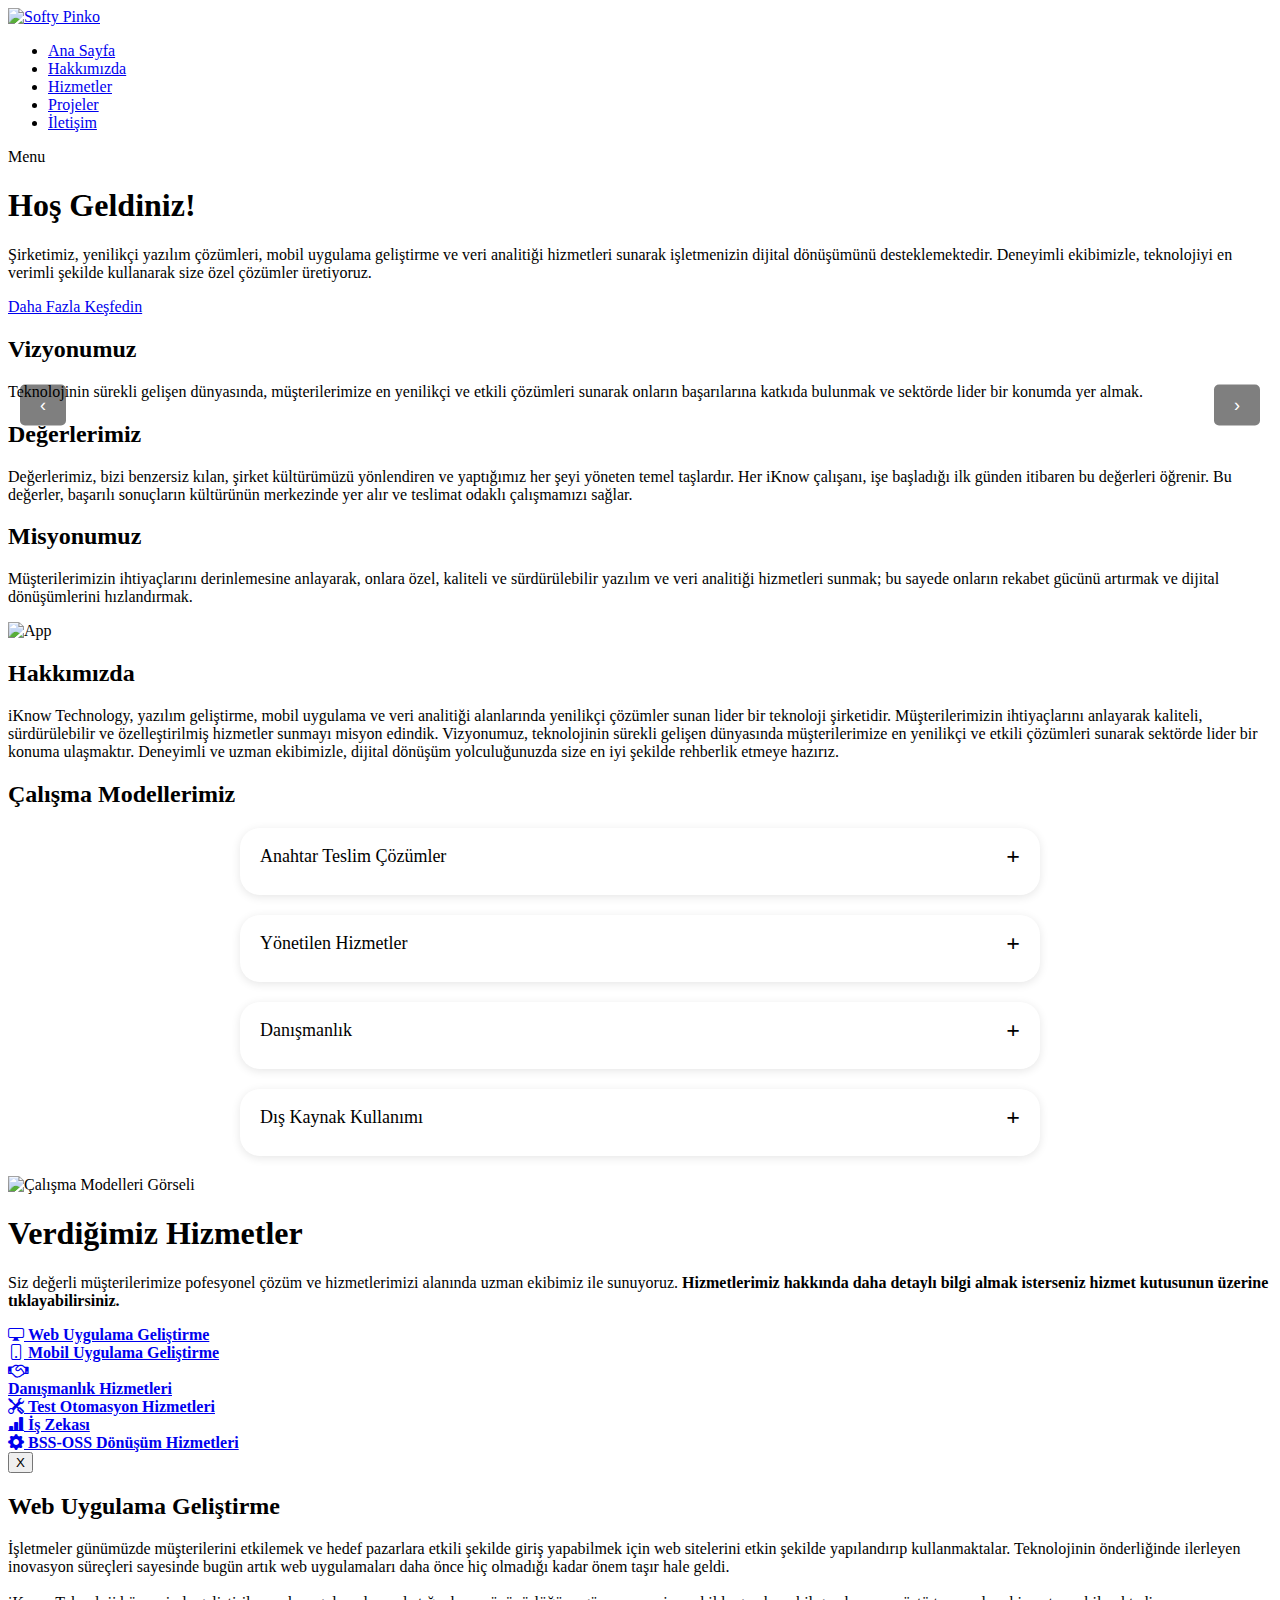
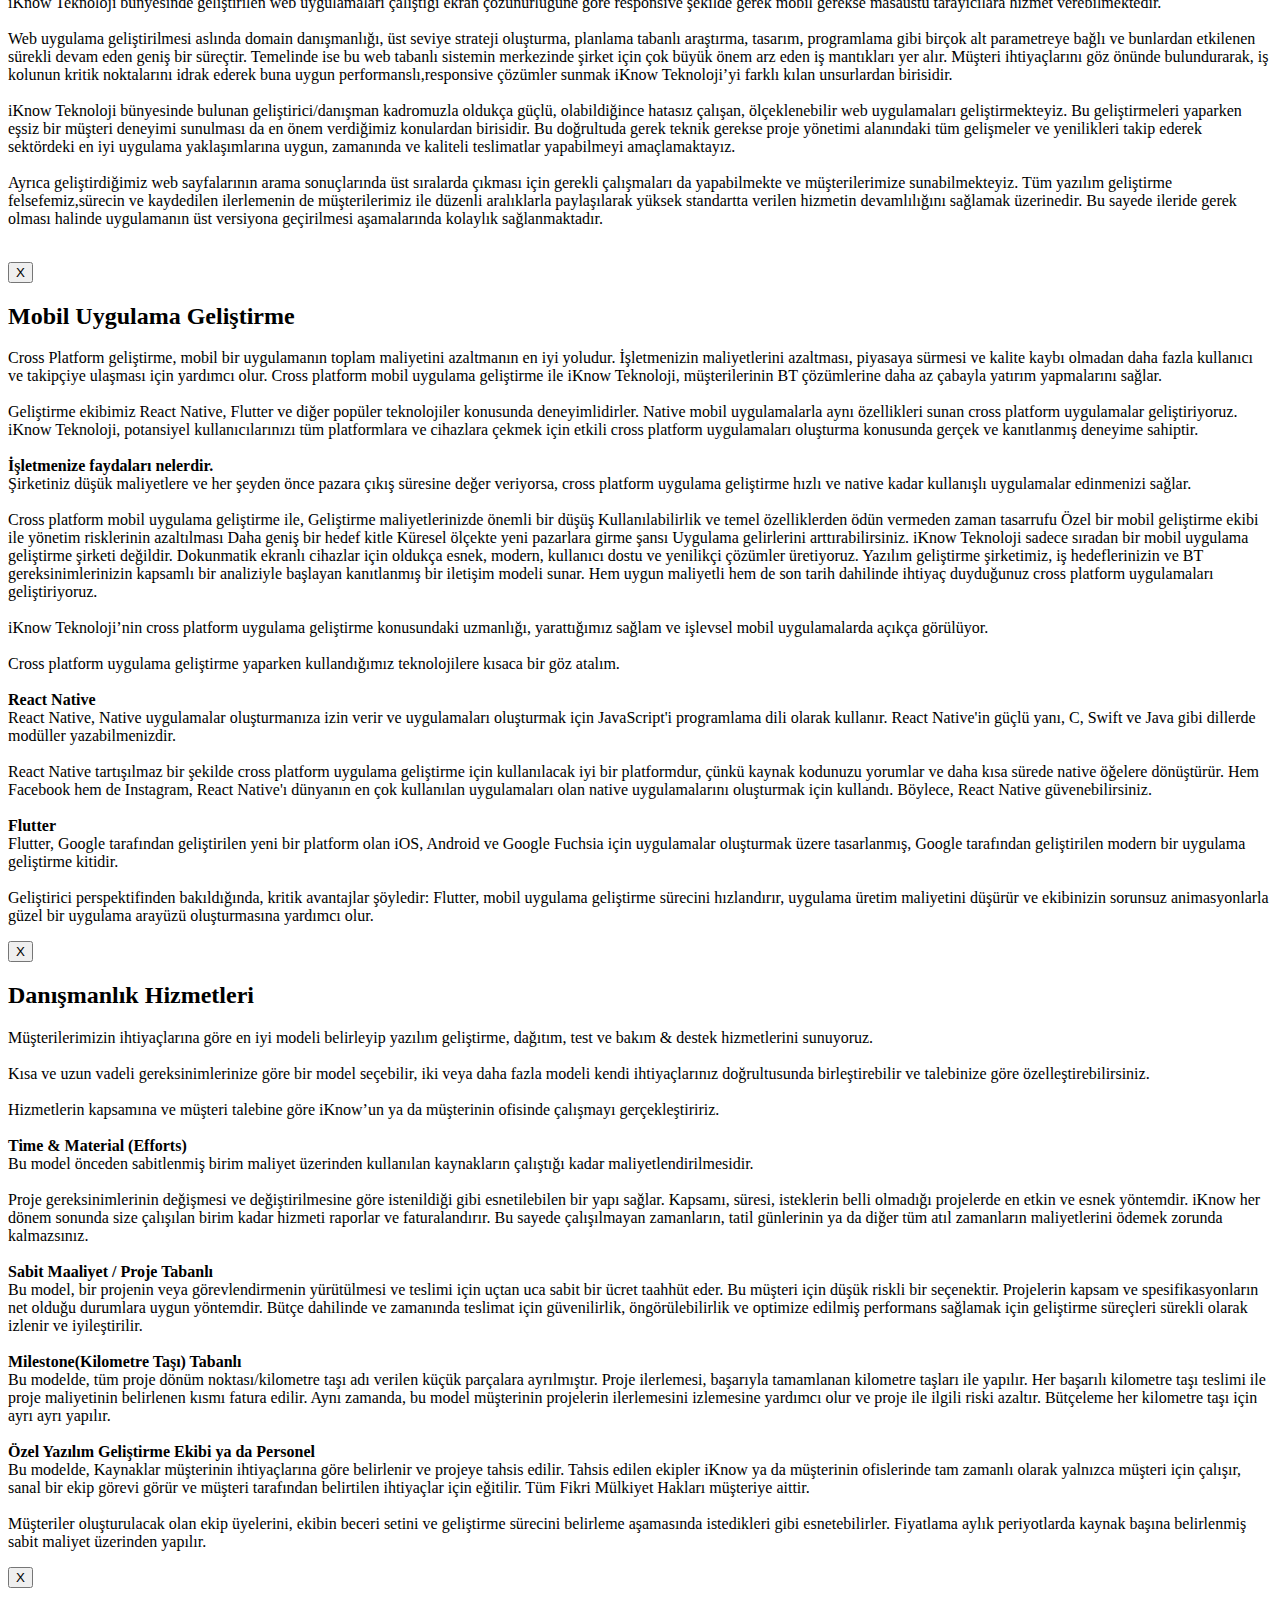
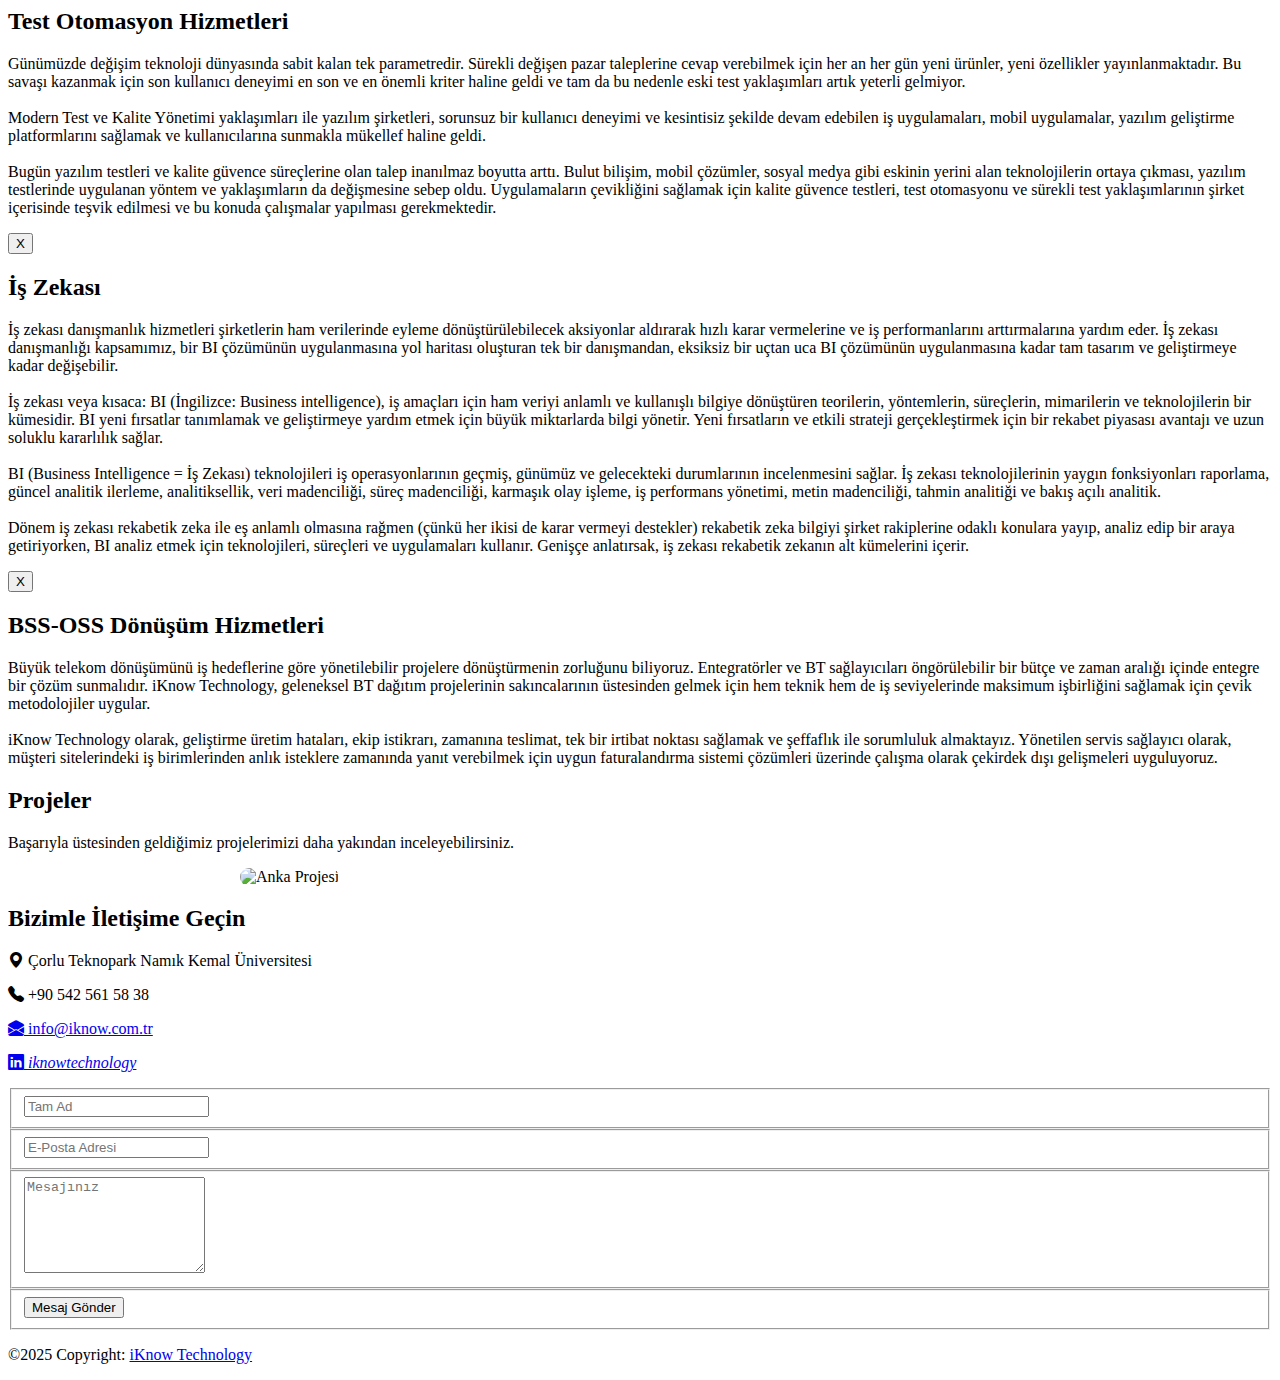
==== index.html @ 03de7b7b "Reapply "deneme1"" ====
<!DOCTYPE html>
<html lang="en">

  <head>

    <meta charset="utf-8">
    <meta name="viewport" content="width=device-width, initial-scale=1, shrink-to-fit=no">
    <meta name="description" content="">
    <meta name="author" content="">
    <link href="https://fonts.googleapis.com/css?family=Raleway:100,300,400,500,700,900" rel="stylesheet">
    <link rel="stylesheet" href="https://cdn.jsdelivr.net/npm/bootstrap-icons@1.11.3/font/bootstrap-icons.min.css">
    <link rel="shortcut icon" href="assets/images/favicon.webp" type="image/x-icon">
    <title>iKnow Technology</title>

    <!-- Additional CSS Files -->
    <link rel="stylesheet" type="text/css" href="assets/css/bootstrap.min.css">

    <link rel="stylesheet" type="text/css" href="assets/css/font-awesome.css">

    <link rel="stylesheet" href="assets/css/templatemo-softy-pinko.css">

    <link rel="stylesheet" href="https://cdnjs.cloudflare.com/ajax/libs/font-awesome/4.7.0/css/font-awesome.min.css">
    </head>
    
    <body>
    
    
    <!-- ***** Header Area Start ***** -->
    <header class="header-area header-sticky">
        <div class="container">
            <div class="row">
                <div class="col-12">
                    <nav class="main-nav">
                        <!-- ***** Logo Start ***** -->
                        <a href="#" class="logo">
                            <img src="assets/images/iKnowLogo.jpeg" alt="Softy Pinko"/>
                        </a>
                        <!-- ***** Logo End ***** -->
                        <!-- ***** Menu Start ***** -->
                        <ul class="nav">
                            <li><a href="#welcome" class="active">Ana Sayfa</a></li>
                            <li><a href="#features">Hakkımızda</a></li>
                            <li><a href="#work-process">Hizmetler</a></li>
                            <li><a href="#testimonials">Projeler</a></li>
                            <!-- <li><a href="#pricing-plans">Pricing Tables</a></li>
                            <li><a href="#blog">Blog Entries</a></li> -->
                            <li><a href="#contact-us">İletişim</a></li>
                        </ul>
                        <a class='menu-trigger'>
                            <span>Menu</span>
                        </a>
                        <!-- ***** Menu End ***** -->
                    </nav>
                </div>
            </div>
        </div>
    </header>
    <!-- ***** Header Area End ***** -->

    <!-- ***** Welcome Area Start ***** -->
    <div class="welcome-area" id="welcome">

        <!-- ***** Header Text Start ***** -->
        <div class="header-text">
            <div class="container">
                <div class="row">
                    <div class="offset-xl-3 col-xl-6 offset-lg-2 col-lg-8 col-md-12 col-sm-12">
                        <h1><strong>Hoş Geldiniz!</strong></h1>
                        <p>Şirketimiz, yenilikçi yazılım çözümleri, mobil uygulama geliştirme ve veri analitiği hizmetleri sunarak işletmenizin dijital dönüşümünü desteklemektedir. Deneyimli ekibimizle, teknolojiyi en verimli şekilde kullanarak size özel çözümler üretiyoruz.</p>
                        <a href="#features" class="main-button-slider">Daha Fazla Keşfedin</a>
                    </div>
                </div>
            </div>
        </div>
        <!-- ***** Header Text End ***** -->
    </div>
    <!-- ***** Welcome Area End ***** -->

    <!-- ***** Features Small Start ***** -->
    <section class="section home-feature">
        <div class="container">
            <div class="row">
                <div class="col-lg-12">
                    <div class="row">
                        <!-- ***** Features Small Item Start ***** -->
                        <div class="col-lg-4 col-md-6 col-sm-6 col-12" data-scroll-reveal="enter bottom move 50px over 0.6s after 0.2s">
                            <div class="features-small-item">
                                <h2>Vizyonumuz</h2>
                                <p>Teknolojinin sürekli gelişen dünyasında, müşterilerimize en yenilikçi ve etkili çözümleri sunarak onların başarılarına katkıda bulunmak ve sektörde lider bir konumda yer almak.</p>
                            </div>
                        </div>
                        <!-- ***** Features Small Item End ***** -->

                        <!-- ***** Features Small Item Start ***** -->
                        <div class="col-lg-4 col-md-6 col-sm-6 col-12" data-scroll-reveal="enter bottom move 50px over 0.6s after 0.4s">
                            <div class="features-small-item">
                                <h2>Değerlerimiz</h2>
                                <p>Değerlerimiz, bizi benzersiz kılan, şirket kültürümüzü yönlendiren ve yaptığımız her şeyi yöneten temel taşlardır. Her iKnow çalışanı, işe başladığı ilk günden itibaren bu değerleri öğrenir. Bu değerler, başarılı sonuçların kültürünün merkezinde yer alır ve teslimat odaklı çalışmamızı sağlar.</p>
                            </div>
                        </div>
                        <!-- ***** Features Small Item End ***** -->

                        <!-- ***** Features Small Item Start ***** -->
                        <div class="col-lg-4 col-md-6 col-sm-6 col-12" data-scroll-reveal="enter bottom move 50px over 0.6s after 0.6s">
                            <div class="features-small-item">
                                <h2>Misyonumuz</h2>
                                <p>Müşterilerimizin ihtiyaçlarını derinlemesine anlayarak, onlara özel, kaliteli ve sürdürülebilir yazılım ve veri analitiği hizmetleri sunmak; bu sayede onların rekabet gücünü artırmak ve dijital dönüşümlerini hızlandırmak.</p>
                            </div>
                        </div>
                        <!-- ***** Features Small Item End ***** -->
                    </div>
                </div>
            </div>
        </div>
    </section>
    <!-- ***** Features Small End ***** -->

    <!-- ***** Features Big Item Start ***** -->
    <section class="section padding-top-70 padding-bottom-0" id="features">
        <div class="container">
            <div class="row">
                <div class="col-lg-5 col-md-12 col-sm-12 align-self-center" data-scroll-reveal="enter left move 30px over 0.6s after 0.4s">
                    <img src="assets/images/left-image.png" class="rounded img-fluid d-block mx-auto" alt="App">
                </div>
                <div class="col-lg-1"></div>
                <div class="col-lg-6 col-md-12 col-sm-12 align-self-center mobile-top-fix">
                    <div class="left-heading">
                        <h2 class="section-title">Hakkımızda</h2>
                    </div>
                    <div class="left-text">
                        <p>iKnow Technology, yazılım geliştirme, mobil uygulama ve veri analitiği alanlarında yenilikçi çözümler sunan lider bir teknoloji şirketidir. Müşterilerimizin ihtiyaçlarını anlayarak kaliteli, sürdürülebilir ve özelleştirilmiş hizmetler sunmayı misyon edindik. Vizyonumuz, teknolojinin sürekli gelişen dünyasında müşterilerimize en yenilikçi ve etkili çözümleri sunarak sektörde lider bir konuma ulaşmaktır. Deneyimli ve uzman ekibimizle, dijital dönüşüm yolculuğunuzda size en iyi şekilde rehberlik etmeye hazırız.</p>
                    </div>
                </div>
            </div>
            <div class="row">
                <div class="col-lg-12">
                    <div class="hr"></div>
                </div>
            </div>
        </div>
    </section>
    <!-- ***** Features Big Item End ***** -->

    <!-- ***** Features Big Item Start ***** -->
    

    <section class="section padding-bottom-100" id="work-models">
        <div class="container">
          <div class="row">
            
            <div class="col-lg-6 col-md-12 col-sm-12 align-self-center mobile-bottom-fix">
              <div class="left-heading">
                <h2 class="section-title">Çalışma Modellerimiz</h2>
              </div>
              <div class="accordion-section">

                <div class="accordion-item" onclick="toggleWorkModel(this)">
                  <div class="accordion-header">
                    <div class="accordion-title">Anahtar Teslim Çözümler</div>
                    <div class="plus-icon">+</div>
                  </div>
                  <div class="accordion-content">
                    <p>
                      iKnow Technology, müşterinin tüm gereksinimlerini karşılayacak uçtan uca çözüm sunar. Proje planlama, analiz, tasarım, geliştirme, test ve operasyon aşamalarını kapsayan bu modelde, proje tamamen iKnow Technology tarafından yürütülür. Böylece müşteriler, proje yönetimi ve uygulama süreçlerinden endişe duymadan sonuç odaklı hizmet alır.
                    </p>
                  </div>
                </div>

                <div class="accordion-item" onclick="toggleWorkModel(this)">
                  <div class="accordion-header">
                    <div class="accordion-title">Yönetilen Hizmetler</div>
                    <div class="plus-icon">+</div>
                  </div>
                  <div class="accordion-content">
                    <p>
                      iKnow Technology, müşteriler adına BT fonksiyonlarını proaktif olarak yönetir. Bu modelde, gerekli IT hizmetleri, 7/24 destek ve maliyet avantajları ile müşterilerin operasyonlarının sürekliliği sağlanır.
                    </p>
                  </div>
                </div>

                <div class="accordion-item" onclick="toggleWorkModel(this)">
                  <div class="accordion-header">
                    <div class="accordion-title">Danışmanlık</div>
                    <div class="plus-icon">+</div>
                  </div>
                  <div class="accordion-content">
                    <p>
                      iKnow Technology, müşterilerinin ihtiyaçlarına uygun stratejiler ve teknolojik çözümler sunmak için kapsamlı danışmanlık hizmetleri sağlar. Bu model, proje yönetimi, yazılım mimarisi, test süreçleri ve operasyon desteğini içerir.
                    </p>
                  </div>
                </div>

                <div class="accordion-item" onclick="toggleWorkModel(this)">
                  <div class="accordion-header">
                    <div class="accordion-title">Dış Kaynak Kullanımı</div>
                    <div class="plus-icon">+</div>
                  </div>
                  <div class="accordion-content">
                    <p>
                      iKnow Technology, müşterilerin belirli BT süreçlerini dış kaynak kullanımı yoluyla optimize etmelerine yardımcı olur. Bu model, proje yönetimi, analiz, geliştirme ve destek hizmetlerini kapsar.
                    </p>
                  </div>
                </div>
              </div>
            </div>
      
            <div class="col-lg-6 col-md-12 col-sm-12 align-self-center mobile-bottom-fix-big">
              <img src="assets/images/right-image.png" class="rounded img-fluid d-block mx-auto" alt="Çalışma Modelleri Görseli">
            </div>
          </div>
        </div>
      </section>
      
      <style>
        .accordion-section {
          width: 100%;
          max-width: 800px;
          margin: 0 auto;
        }
      
        .accordion-item {
          background-color: #fff;
          margin-bottom: 20px;
          padding: 15px 20px;
          border-radius: 20px;
          box-shadow: 0 2px 10px rgba(0, 0, 0, 0.1);
          cursor: pointer;
          transition: background-color 0.3s ease;
          overflow: hidden;
        }
      
        .accordion-header {
          display: flex;
          justify-content: space-between;
          align-items: center;
        }
      
        .accordion-title {
          font-weight: 500;
          font-size: 18px;
        }
      
        .plus-icon {
          font-size: 24px;
          font-weight: bold;
          transition: transform 0.3s ease;
        }
      
        .accordion-content {
          max-height: 0;
          overflow: hidden;
          transition: max-height 0.3s ease;
          margin-top: 10px;
        }
      
        .accordion-item.active .accordion-content {
          max-height: 200px;
        }
      
        .accordion-item.active .plus-icon {
          transform: rotate(45deg);
        }
      
        .accordion-content p {
          text-align: justify;
          text-indent: 20px;
          margin: 0;
          padding: 0 10px;
        }
      
        /* Responsive Ayarlar */
        @media (max-width: 768px) {
          .accordion-section {
            max-width: 100%;
          }
        }
      </style>
      
      <script>
        function toggleWorkModel(el) {
          el.classList.toggle('active');
        }
      </script>
      
  

    <!-- ***** Home Parallax Start ***** -->
    <section class="mini" id="work-process">
        <div class="mini-content">
            <div class="container">
                <div class="row">
                    <div class="offset-lg-3 col-lg-6">
                        <div class="info">
                            <h1>Verdiğimiz Hizmetler</h1>
                            <p>Siz değerli müşterilerimize pofesyonel çözüm ve hizmetlerimizi alanında uzman ekibimiz ile sunuyoruz. <strong>Hizmetlerimiz hakkında daha detaylı bilgi almak isterseniz hizmet kutusunun üzerine tıklayabilirsiniz.</strong></p>
                        </div>
                    </div>
                </div>
    
                <!-- ***** Mini Box Start ***** -->
                <div class="mini-box-row" style="margin: 0;">
                    <div class="col-lg-2 col-md-3 col-sm-6 col-6">
                        <a href="#" class="mini-box" onclick="openModal('modal-web')">
                            <i class="bi bi-display"></i>
                            <strong>Web Uygulama Geliştirme</strong>
                        </a>
                    </div>
                    <div class="col-lg-2 col-md-3 col-sm-6 col-6">
                        <a href="#" class="mini-box" onclick="openModal('modal-mobile')">
                            <i class="bi bi-phone"></i>
                            <strong>Mobil Uygulama Geliştirme</strong>
                        </a>
                    </div>
                    <div class="col-lg-2 col-md-3 col-sm-6 col-6">
                        <a href="#" class="mini-box" onclick="openModal('modal-consulting')">
                            <i class="fa">&#xf2b5;</i>
                            <br><strong>Danışmanlık Hizmetleri</strong>
                        </a>
                    </div>
                    <div class="col-lg-2 col-md-3 col-sm-6 col-6">
                        <a href="#" class="mini-box" onclick="openModal('modal-test')">
                            <i class="bi bi-tools"></i>
                            <strong>Test Otomasyon Hizmetleri</strong>
                        </a>
                    </div>
                    <div class="col-lg-2 col-md-3 col-sm-6 col-6">
                        <a href="#" class="mini-box" onclick="openModal('modal-bi')">
                            <i class="bi bi-bar-chart-line-fill"></i>
                            <strong>İş Zekası</strong>
                        </a>
                    </div>
                    <div class="col-lg-2 col-md-3 col-sm-6 col-6">
                        <a href="#" class="mini-box" onclick="openModal('modal-bss')">
                            <i class="bi bi-gear-fill"></i>
                            <strong>BSS-OSS Dönüşüm Hizmetleri</strong>
                        </a>
                    </div>
                </div>
                <!-- ***** Mini Box End ***** -->
            </div>
        </div>
    </section>
    
    <!-- Modal Pencereler -->
    <div id="modal-web" class="modal">
        <div class="modal-content">
            <button class="modal-close" onclick="closeModal('modal-web')">X</button>
            <h2>Web Uygulama Geliştirme</h2>
            <p>İşletmeler günümüzde müşterilerini etkilemek ve hedef pazarlara etkili şekilde giriş yapabilmek için web sitelerini etkin şekilde yapılandırıp kullanmaktalar. Teknolojinin önderliğinde ilerleyen inovasyon süreçleri sayesinde bugün artık web uygulamaları daha önce hiç olmadığı kadar önem taşır hale geldi. <br><br>

                iKnow Teknoloji bünyesinde geliştirilen web uygulamaları çalıştığı ekran çözünürlüğüne göre responsive şekilde gerek mobil gerekse masaüstü tarayıcılara hizmet verebilmektedir.  <br><br>
                
                Web uygulama geliştirilmesi aslında domain danışmanlığı, üst seviye strateji oluşturma, planlama tabanlı araştırma, tasarım, programlama gibi birçok alt parametreye bağlı ve bunlardan etkilenen sürekli devam eden geniş bir süreçtir. Temelinde ise bu web tabanlı sistemin merkezinde şirket için çok büyük önem arz eden iş mantıkları yer alır. Müşteri ihtiyaçlarını göz önünde bulundurarak, iş kolunun kritik noktalarını idrak ederek buna uygun performanslı,responsive çözümler sunmak iKnow Teknoloji’yi farklı kılan unsurlardan birisidir. <br><br>
                
                iKnow Teknoloji bünyesinde bulunan geliştirici/danışman kadromuzla oldukça güçlü, olabildiğince hatasız çalışan, ölçeklenebilir web uygulamaları geliştirmekteyiz. Bu geliştirmeleri yaparken eşsiz bir müşteri deneyimi sunulması da en önem verdiğimiz konulardan birisidir. Bu doğrultuda gerek teknik gerekse proje yönetimi alanındaki tüm gelişmeler ve yenilikleri takip ederek sektördeki en iyi uygulama yaklaşımlarına uygun, zamanında ve kaliteli teslimatlar yapabilmeyi amaçlamaktayız. <br><br>
                
                Ayrıca geliştirdiğimiz web sayfalarının arama sonuçlarında üst sıralarda çıkması için gerekli çalışmaları da yapabilmekte ve müşterilerimize sunabilmekteyiz. Tüm yazılım geliştirme felsefemiz,sürecin ve kaydedilen ilerlemenin de müşterilerimiz ile düzenli aralıklarla paylaşılarak yüksek standartta verilen hizmetin devamlılığını sağlamak üzerinedir. Bu sayede ileride gerek olması halinde uygulamanın üst versiyona geçirilmesi aşamalarında kolaylık sağlanmaktadır. <br><br>

            </p>
            
        </div>
    </div>
    
    <div id="modal-mobile" class="modal">
        <div class="modal-content">
            <button class="modal-close" onclick="closeModal('modal-mobile')">X</button>
            <h2>Mobil Uygulama Geliştirme</h2>
            <p>Cross Platform geliştirme, mobil bir uygulamanın toplam maliyetini azaltmanın en iyi yoludur. İşletmenizin maliyetlerini azaltması, piyasaya sürmesi ve kalite kaybı olmadan daha fazla kullanıcı ve takipçiye ulaşması için yardımcı olur. Cross platform mobil uygulama geliştirme ile iKnow Teknoloji, müşterilerinin BT çözümlerine daha az çabayla yatırım yapmalarını sağlar. <br><br>

                Geliştirme ekibimiz React Native, Flutter ve diğer popüler teknolojiler konusunda deneyimlidirler. Native mobil uygulamalarla aynı özellikleri sunan cross platform uygulamalar geliştiriyoruz. iKnow Teknoloji, potansiyel kullanıcılarınızı tüm platformlara ve cihazlara çekmek için etkili cross platform uygulamaları oluşturma konusunda gerçek ve kanıtlanmış deneyime sahiptir. <br><br>
                
                <strong>İşletmenize faydaları nelerdir.</strong><br>
                Şirketiniz düşük maliyetlere ve her şeyden önce pazara çıkış süresine değer veriyorsa, cross platform uygulama geliştirme hızlı ve native kadar kullanışlı uygulamalar edinmenizi sağlar.  <br><br>
                
                Cross platform mobil uygulama geliştirme ile,
                Geliştirme maliyetlerinizde önemli bir düşüş
                Kullanılabilirlik ve temel özelliklerden ödün vermeden zaman tasarrufu
                Özel bir mobil geliştirme ekibi ile yönetim risklerinin azaltılması
                Daha geniş bir hedef kitle
                Küresel ölçekte yeni pazarlara girme şansı
                Uygulama gelirlerini arttırabilirsiniz.
                iKnow Teknoloji sadece sıradan bir mobil uygulama geliştirme şirketi değildir. Dokunmatik ekranlı cihazlar için oldukça esnek, modern, kullanıcı dostu ve yenilikçi çözümler üretiyoruz. Yazılım geliştirme şirketimiz, iş hedeflerinizin ve BT gereksinimlerinizin kapsamlı bir analiziyle başlayan kanıtlanmış bir iletişim modeli sunar. Hem uygun maliyetli hem de son tarih dahilinde ihtiyaç duyduğunuz cross platform uygulamaları geliştiriyoruz. <br><br>
                
                iKnow Teknoloji’nin cross platform uygulama geliştirme konusundaki uzmanlığı, yarattığımız sağlam ve işlevsel mobil uygulamalarda açıkça görülüyor. <br><br>
                
                Cross platform uygulama geliştirme yaparken kullandığımız teknolojilere kısaca bir göz atalım. <br><br>
                
                
                <strong>React Native</strong><br>
                React Native, Native uygulamalar oluşturmanıza izin verir ve uygulamaları oluşturmak için JavaScript'i programlama dili olarak kullanır. React Native'in güçlü yanı, C, Swift ve Java gibi dillerde modüller yazabilmenizdir. <br><br>
                
                React Native tartışılmaz bir şekilde cross platform uygulama geliştirme için kullanılacak iyi bir platformdur, çünkü kaynak kodunuzu yorumlar ve daha kısa sürede native öğelere dönüştürür. Hem Facebook hem de Instagram, React Native'ı dünyanın en çok kullanılan uygulamaları olan native uygulamalarını oluşturmak için kullandı. Böylece, React Native güvenebilirsiniz. <br><br>
                
                <strong>Flutter</strong><br>
                Flutter, Google tarafından geliştirilen yeni bir platform olan iOS, Android ve Google Fuchsia için uygulamalar oluşturmak üzere tasarlanmış, Google tarafından geliştirilen modern bir uygulama geliştirme kitidir. <br><br>
                
                Geliştirici perspektifinden bakıldığında, kritik avantajlar şöyledir: Flutter, mobil uygulama geliştirme sürecini hızlandırır, uygulama üretim maliyetini düşürür ve ekibinizin sorunsuz animasyonlarla güzel bir uygulama arayüzü oluşturmasına yardımcı olur.</p>
        </div>
    </div>
    
    <div id="modal-consulting" class="modal">
        <div class="modal-content">
            <button class="modal-close" onclick="closeModal('modal-consulting')">X</button>
            <h2>Danışmanlık Hizmetleri</h2>
            <p>Müşterilerimizin ihtiyaçlarına göre en iyi modeli belirleyip yazılım geliştirme, dağıtım, test ve bakım & destek hizmetlerini sunuyoruz. <br><br>

                Kısa ve uzun vadeli gereksinimlerinize göre bir model seçebilir, iki veya daha fazla modeli kendi ihtiyaçlarınız doğrultusunda birleştirebilir ve talebinize göre özelleştirebilirsiniz. <br><br>
                
                Hizmetlerin kapsamına ve müşteri talebine göre iKnow’un ya da müşterinin ofisinde çalışmayı gerçekleştiririz. <br><br>
                
                <strong>Time & Material (Efforts)</strong><br>
                Bu model önceden sabitlenmiş birim maliyet üzerinden kullanılan kaynakların çalıştığı kadar maliyetlendirilmesidir. <br><br>
                
                Proje gereksinimlerinin değişmesi ve değiştirilmesine göre istenildiği gibi esnetilebilen bir yapı sağlar. Kapsamı, süresi, isteklerin belli olmadığı projelerde en etkin ve esnek yöntemdir. iKnow her dönem sonunda size çalışılan birim kadar hizmeti raporlar ve faturalandırır. Bu sayede çalışılmayan zamanların, tatil günlerinin ya da diğer tüm atıl zamanların maliyetlerini ödemek zorunda kalmazsınız. <br><br>
                
                <strong>Sabit Maaliyet / Proje Tabanlı</strong><br>
                Bu model, bir projenin veya görevlendirmenin yürütülmesi ve teslimi için uçtan uca sabit bir ücret taahhüt eder. Bu müşteri için düşük riskli bir seçenektir. Projelerin kapsam ve spesifikasyonların net olduğu durumlara uygun yöntemdir. Bütçe dahilinde ve zamanında teslimat için güvenilirlik, öngörülebilirlik ve optimize edilmiş performans sağlamak için geliştirme süreçleri sürekli olarak izlenir ve iyileştirilir. <br><br>
                
                <strong>Milestone(Kilometre Taşı) Tabanlı</strong><br>
                Bu modelde, tüm proje dönüm noktası/kilometre taşı adı verilen küçük parçalara ayrılmıştır. Proje ilerlemesi, başarıyla tamamlanan kilometre taşları ile yapılır. Her başarılı kilometre taşı teslimi ile proje maliyetinin belirlenen kısmı fatura edilir. Aynı zamanda, bu model müşterinin projelerin ilerlemesini izlemesine yardımcı olur ve proje ile ilgili riski azaltır. Bütçeleme her kilometre taşı için ayrı ayrı yapılır. <br><br>
                
                <strong>Özel Yazılım Geliştirme Ekibi ya da Personel</strong><br>
                Bu modelde, Kaynaklar müşterinin ihtiyaçlarına göre belirlenir ve projeye tahsis edilir. Tahsis edilen ekipler iKnow ya da müşterinin ofislerinde tam zamanlı olarak yalnızca müşteri için çalışır, sanal bir ekip görevi görür ve müşteri tarafından belirtilen ihtiyaçlar için eğitilir. Tüm Fikri Mülkiyet Hakları müşteriye aittir. <br><br>
                
                Müşteriler oluşturulacak olan ekip üyelerini, ekibin beceri setini ve geliştirme sürecini belirleme aşamasında istedikleri gibi esnetebilirler. Fiyatlama aylık periyotlarda kaynak başına belirlenmiş sabit maliyet üzerinden yapılır.</p>
        </div>
    </div>
    
    <div id="modal-test" class="modal">
        <div class="modal-content">
            <button class="modal-close" onclick="closeModal('modal-test')">X</button>
            <h2>Test Otomasyon Hizmetleri</h2>
            <p>Günümüzde değişim teknoloji dünyasında sabit kalan tek parametredir. Sürekli değişen pazar taleplerine cevap verebilmek için her an her gün yeni ürünler, yeni özellikler yayınlanmaktadır. Bu savaşı kazanmak için son kullanıcı deneyimi en son ve en önemli kriter haline geldi ve tam da bu nedenle eski test yaklaşımları artık yeterli gelmiyor. <br><br>

                Modern Test ve Kalite Yönetimi yaklaşımları ile yazılım şirketleri, sorunsuz bir kullanıcı deneyimi ve kesintisiz şekilde devam edebilen iş uygulamaları, mobil uygulamalar, yazılım geliştirme platformlarını sağlamak ve kullanıcılarına sunmakla mükellef haline geldi. <br><br>
                
                Bugün yazılım testleri ve kalite güvence süreçlerine olan talep inanılmaz boyutta arttı. Bulut bilişim, mobil çözümler, sosyal medya gibi eskinin yerini alan teknolojilerin ortaya çıkması, yazılım testlerinde uygulanan yöntem ve yaklaşımların da değişmesine sebep oldu. Uygulamaların çevikliğini sağlamak için kalite güvence testleri, test otomasyonu ve sürekli test yaklaşımlarının şirket içerisinde teşvik edilmesi ve bu konuda çalışmalar yapılması gerekmektedir.
                
                </p>
        </div>
    </div>
    
    <div id="modal-bi" class="modal">
        <div class="modal-content">
            <button class="modal-close" onclick="closeModal('modal-bi')">X</button>
            <h2>İş Zekası</h2>
            <p>İş zekası danışmanlık hizmetleri şirketlerin ham verilerinde eyleme dönüştürülebilecek aksiyonlar aldırarak hızlı karar vermelerine ve iş performanlarını arttırmalarına yardım eder. İş zekası danışmanlığı kapsamımız,  bir BI çözümünün uygulanmasına yol haritası oluşturan tek bir danışmandan, eksiksiz bir uçtan uca BI çözümünün uygulanmasına kadar tam tasarım ve geliştirmeye kadar değişebilir. <br><br>

                İş zekası veya kısaca: BI (İngilizce: Business intelligence), iş amaçları için ham veriyi anlamlı ve kullanışlı bilgiye dönüştüren teorilerin, yöntemlerin, süreçlerin, mimarilerin ve teknolojilerin bir kümesidir. BI yeni fırsatlar tanımlamak ve geliştirmeye yardım etmek için büyük miktarlarda bilgi yönetir. Yeni fırsatların ve etkili strateji gerçekleştirmek için bir rekabet piyasası avantajı ve uzun soluklu kararlılık sağlar. <br><br>
                
                BI (Business Intelligence = İş Zekası) teknolojileri iş operasyonlarının geçmiş, günümüz ve gelecekteki durumlarının incelenmesini sağlar. İş zekası teknolojilerinin yaygın fonksiyonları raporlama, güncel analitik ilerleme, analitiksellik, veri madenciliği, süreç madenciliği, karmaşık olay işleme, iş performans yönetimi, metin madenciliği, tahmin analitiği ve bakış açılı analitik. <br><br>
                
                Dönem iş zekası rekabetik zeka ile eş anlamlı olmasına rağmen (çünkü her ikisi de karar vermeyi destekler) rekabetik zeka bilgiyi şirket rakiplerine odaklı konulara yayıp, analiz edip bir araya getiriyorken, BI analiz etmek için teknolojileri, süreçleri ve uygulamaları kullanır. Genişçe anlatırsak, iş zekası rekabetik zekanın alt kümelerini içerir.
                
                </p>
        </div>
    </div>
    
    <div id="modal-bss" class="modal">
        <div class="modal-content">
            <button class="modal-close" onclick="closeModal('modal-bss')">X</button>
            <h2>BSS-OSS Dönüşüm Hizmetleri</h2>
            <p>Büyük telekom dönüşümünü iş hedeflerine göre yönetilebilir projelere dönüştürmenin zorluğunu biliyoruz. Entegratörler ve BT sağlayıcıları öngörülebilir bir bütçe ve zaman aralığı içinde entegre bir çözüm sunmalıdır. iKnow Technology, geleneksel BT dağıtım projelerinin sakıncalarının üstesinden gelmek için hem teknik hem de iş seviyelerinde maksimum işbirliğini sağlamak için çevik metodolojiler uygular. <br><br>

                iKnow Technology olarak, geliştirme üretim hataları, ekip istikrarı, zamanına teslimat, tek bir irtibat noktası sağlamak ve şeffaflık ile sorumluluk almaktayız. Yönetilen servis sağlayıcı olarak, müşteri sitelerindeki iş birimlerinden anlık isteklere zamanında yanıt verebilmek için uygun faturalandırma sistemi çözümleri üzerinde çalışma olarak çekirdek dışı gelişmeleri uyguluyoruz.</p>
        </div>
    </div>
    
    <!-- JavaScript Modal İşlemleri -->
    <script>
        function openModal(modalId) {
            document.getElementById(modalId).style.display = 'flex';
        }
    
        function closeModal(modalId) {
            document.getElementById(modalId).style.display = 'none';
        }
    </script>
    <!-- ***** Home Parallax End ***** -->

    <style>
        .slider {
            position: relative;
            width: 100%;
            max-width: 800px;
            margin: 0 auto;
            overflow: hidden;
        }
    
        .slider-item {
            display: none;
            width: 100%;
            transition: opacity 1s ease-in-out;
        }
    
        .slider-item.active {
            display: block;
        }
    
        .slider img {
            width: 100%;
            height: auto;
            border-radius: 10px;
        }
    
        .slider-controls {
            display: flex;
            justify-content: space-between;
            align-items: center;
            position: absolute;
            top: 45%; /* Resme daha yakın yapıldı */
            left: 0;
            right: 0;
            padding: 0 20px;
            transform: translateY(-50%);
            box-sizing: border-box;
        }
    
        .slider-controls button {
            background-color: rgba(0, 0, 0, 0.5);
            color: #fff;
            border: none;
            padding: 10px 20px;
            cursor: pointer;
            font-size: 18px;
            border-radius: 5px;
        }
    
        .slider-controls button:hover {
            background-color: rgba(0, 0, 0, 0.8);
        }
    </style>
    
    <section class="section" id="testimonials">
        <div class="container">
            <!-- ***** Section Title Start ***** -->
            <div class="row">
                <div class="col-lg-12">
                    <div class="center-heading">
                        <h2 class="section-title">Projeler</h2>
                    </div>
                </div>
                <div class="offset-lg-3 col-lg-6">
                    <div class="center-text">
                        <p>Başarıyla üstesinden geldiğimiz projelerimizi daha yakından inceleyebilirsiniz.</p>
                    </div>
                </div>
            </div>
            <!-- ***** Section Title End ***** -->
    
            <!-- Manuel Slider Başlangıç -->
            <div class="slider">
                <div class="slider-item active">
                    <img src="assets/images/anka.png" alt="Anka Projesi">
                </div>
                <div class="slider-item">
                    <img src="assets/images/docspeed.png" alt="Docspeed Projesi">
                </div>
                <div class="slider-item">
                    <img src="assets/images/3.png" alt="Üçüncü Proje">
                </div>
                <div class="slider-item">
                    <img src="assets/images/checklist.png" alt="Checklist Projesi">
                </div>
            </div>
    
            <!-- Manuel Slider Kontrolleri -->
            <div class="slider-controls">
                <button onclick="prevSlide()">&#8249;</button>
                <button onclick="nextSlide()">&#8250;</button>
            </div>
        </div>
    </section>
    
    <script>
        let currentSlide = 0;
        const slides = document.querySelectorAll('.slider-item');
    
        function showSlide(index) {
            slides.forEach((slide) => {
                slide.classList.remove('active');
            });
            slides[index].classList.add('active');
        }
    
        function nextSlide() {
            currentSlide = (currentSlide + 1) % slides.length;
            showSlide(currentSlide);
        }
    
        function prevSlide() {
            currentSlide = (currentSlide - 1 + slides.length) % slides.length;
            showSlide(currentSlide);
        }
    
        // İlk slide'ı göster
        showSlide(currentSlide);
    </script>
    
    
    <!-- ***** Testimonials End ***** -->

    

    <!-- ***** Contact Us Start ***** -->
    <section class="section colored" id="contact-us">
        <div class="container">
            <!-- ***** Section Title Start ***** -->
            <div class="row">
                <div class="col-lg-12">
                    <div class="center-heading">
                        <h2 class="section-title">Bizimle İletişime Geçin</h2>
                    </div>

            <div class="row">
                <!-- ***** Contact Text Start ***** -->
                <div class="col-lg-4 col-md-6 col-sm-12">
                    <div class="contact-text">
                        <p><i class="bi bi-geo-alt-fill"></i> Çorlu Teknopark Namık Kemal Üniversitesi</p>
                        <p><i class="bi bi-telephone-fill"></i> +90 542 561 58 38</p>
                        <p><a href="mailto:info@iknow.com.tr">
                            <i class="bi bi-envelope-open-fill"></i> info@iknow.com.tr
                        </a></p>
                        <p><a class="nav-link p-1" href="https://www.linkedin.com/company/iknowtechnology" target="_blank"><i class="bi bi-linkedin"> iknowtechnology</i></a>
                    </div>
                </div>
                <!-- ***** Contact Text End ***** -->
    
                <!-- ***** Contact Form Start ***** -->
                <div class="col-lg-8 col-md-6 col-sm-12">
                    <div class="contact-form">
                        <form id="contact" action="" method="get">
                            <div class="row">
                                <div class="col-lg-6 col-md-12 col-sm-12">
                                    <fieldset>
                                        <input name="name" type="text" class="form-control" id="name" placeholder="Tam Ad" required="">
                                    </fieldset>
                                </div>
                                <div class="col-lg-6 col-md-12 col-sm-12">
                                    <fieldset>
                                        <input name="email" type="email" class="form-control" id="email" placeholder="E-Posta Adresi" required="">
                                    </fieldset>
                                </div>
                                <div class="col-lg-12">
                                    <fieldset>
                                        <textarea name="message" rows="6" class="form-control" id="message" placeholder="Mesajınız" required=""></textarea>
                                    </fieldset>
                                </div>
                                <div class="col-lg-12">
                                    <fieldset>
                                        <button type="submit" id="form-submit" class="main-button">Mesaj Gönder</button>
                                    </fieldset>
                                </div>
                            </div>
                        </form>
                    </div>
                </div>
                <!-- ***** Contact Form End ***** -->
            </div>
        </div>
    </section>
    <!-- ***** Contact Us End ***** -->
    
    <!-- ***** Footer Start ***** -->
    <footer>
        <div class="container">

            <div class="row">
                <div class="col-lg-12">
                    <p class="copyright">&copy;2025 Copyright: <a href="#">iKnow Technology</a></p>
                </div>
            </div>
        </div>
    </footer>
    
    <!-- jQuery -->
    <script src="assets/js/jquery-2.1.0.min.js"></script>

    <!-- Bootstrap -->
    <script src="assets/js/popper.js"></script>
    <script src="assets/js/bootstrap.min.js"></script>

    <!-- Plugins -->
    <script src="assets/js/scrollreveal.min.js"></script>
    <script src="assets/js/waypoints.min.js"></script>
    <script src="assets/js/jquery.counterup.min.js"></script>
    <script src="assets/js/imgfix.min.js"></script> 
    
    <!-- Global Init -->
    <script src="assets/js/custom.js"></script>

    <!--deneme1234-->

    

  </body>
</html>
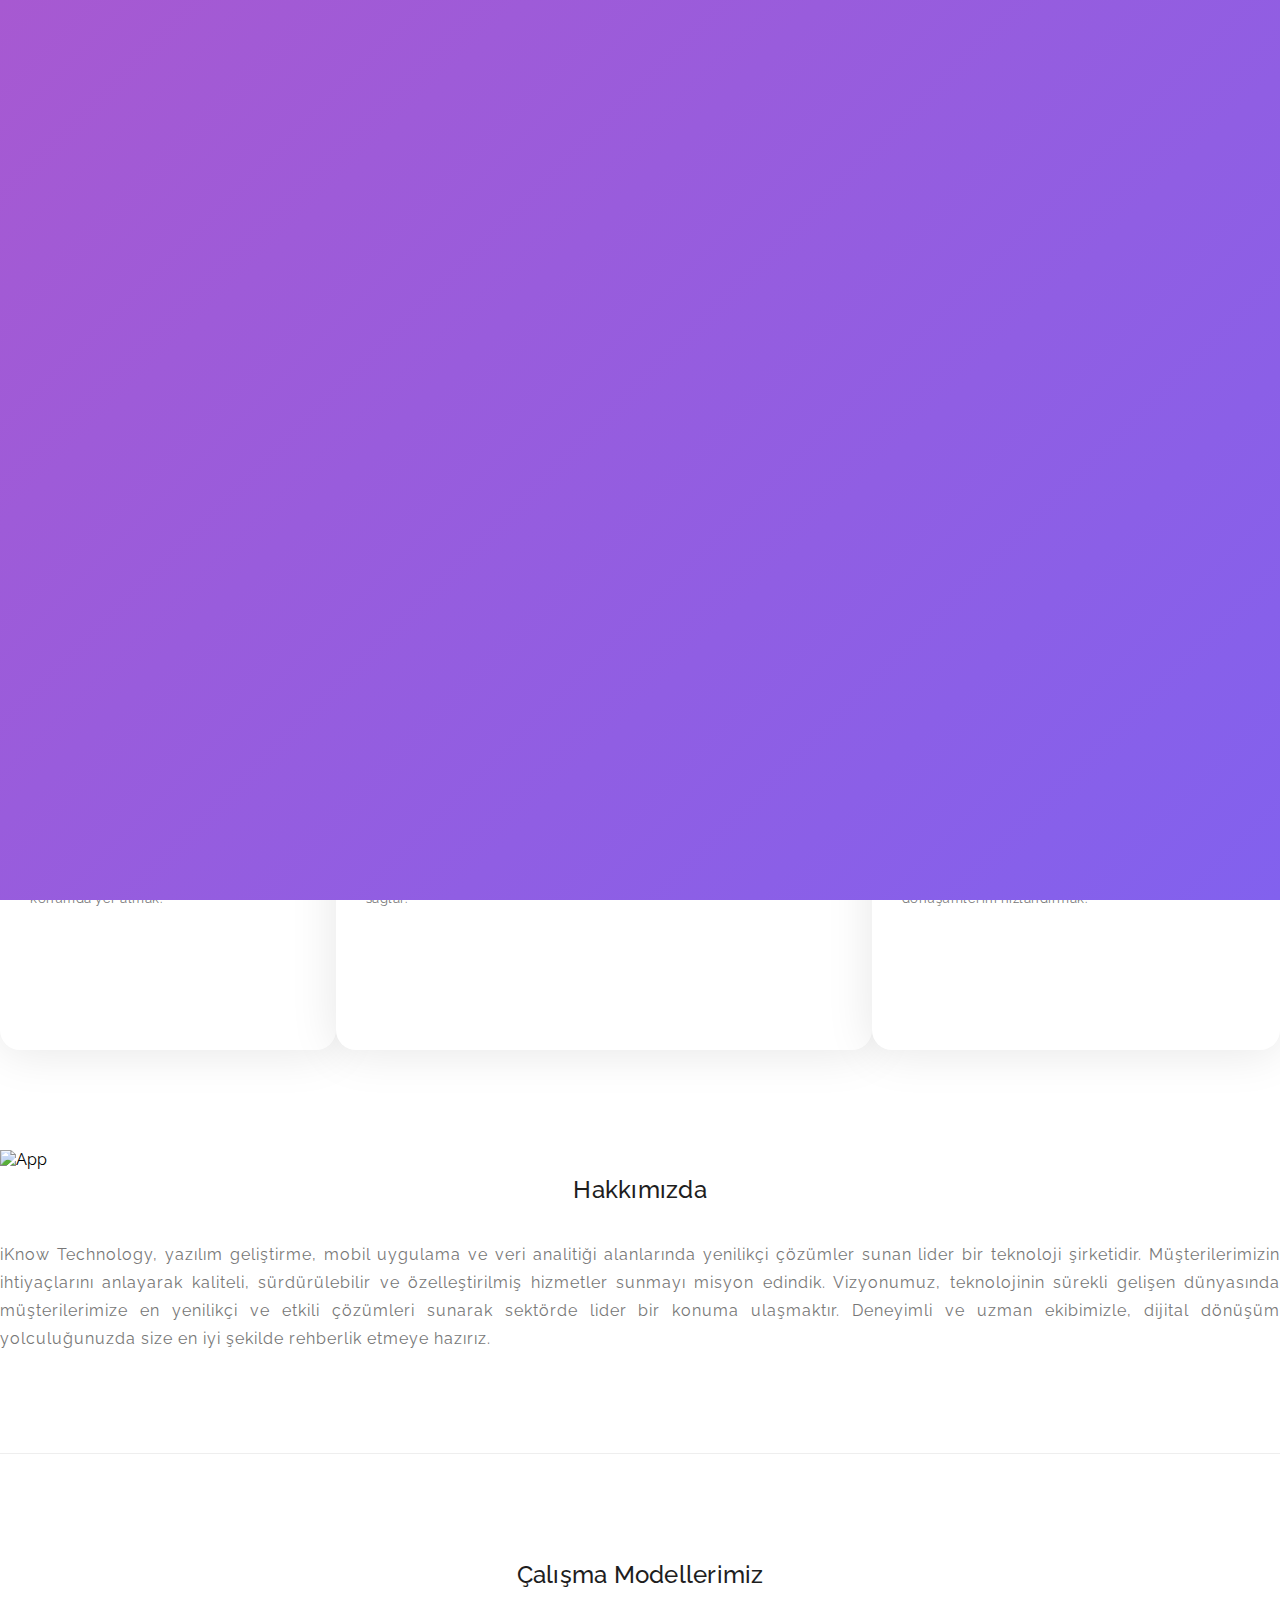
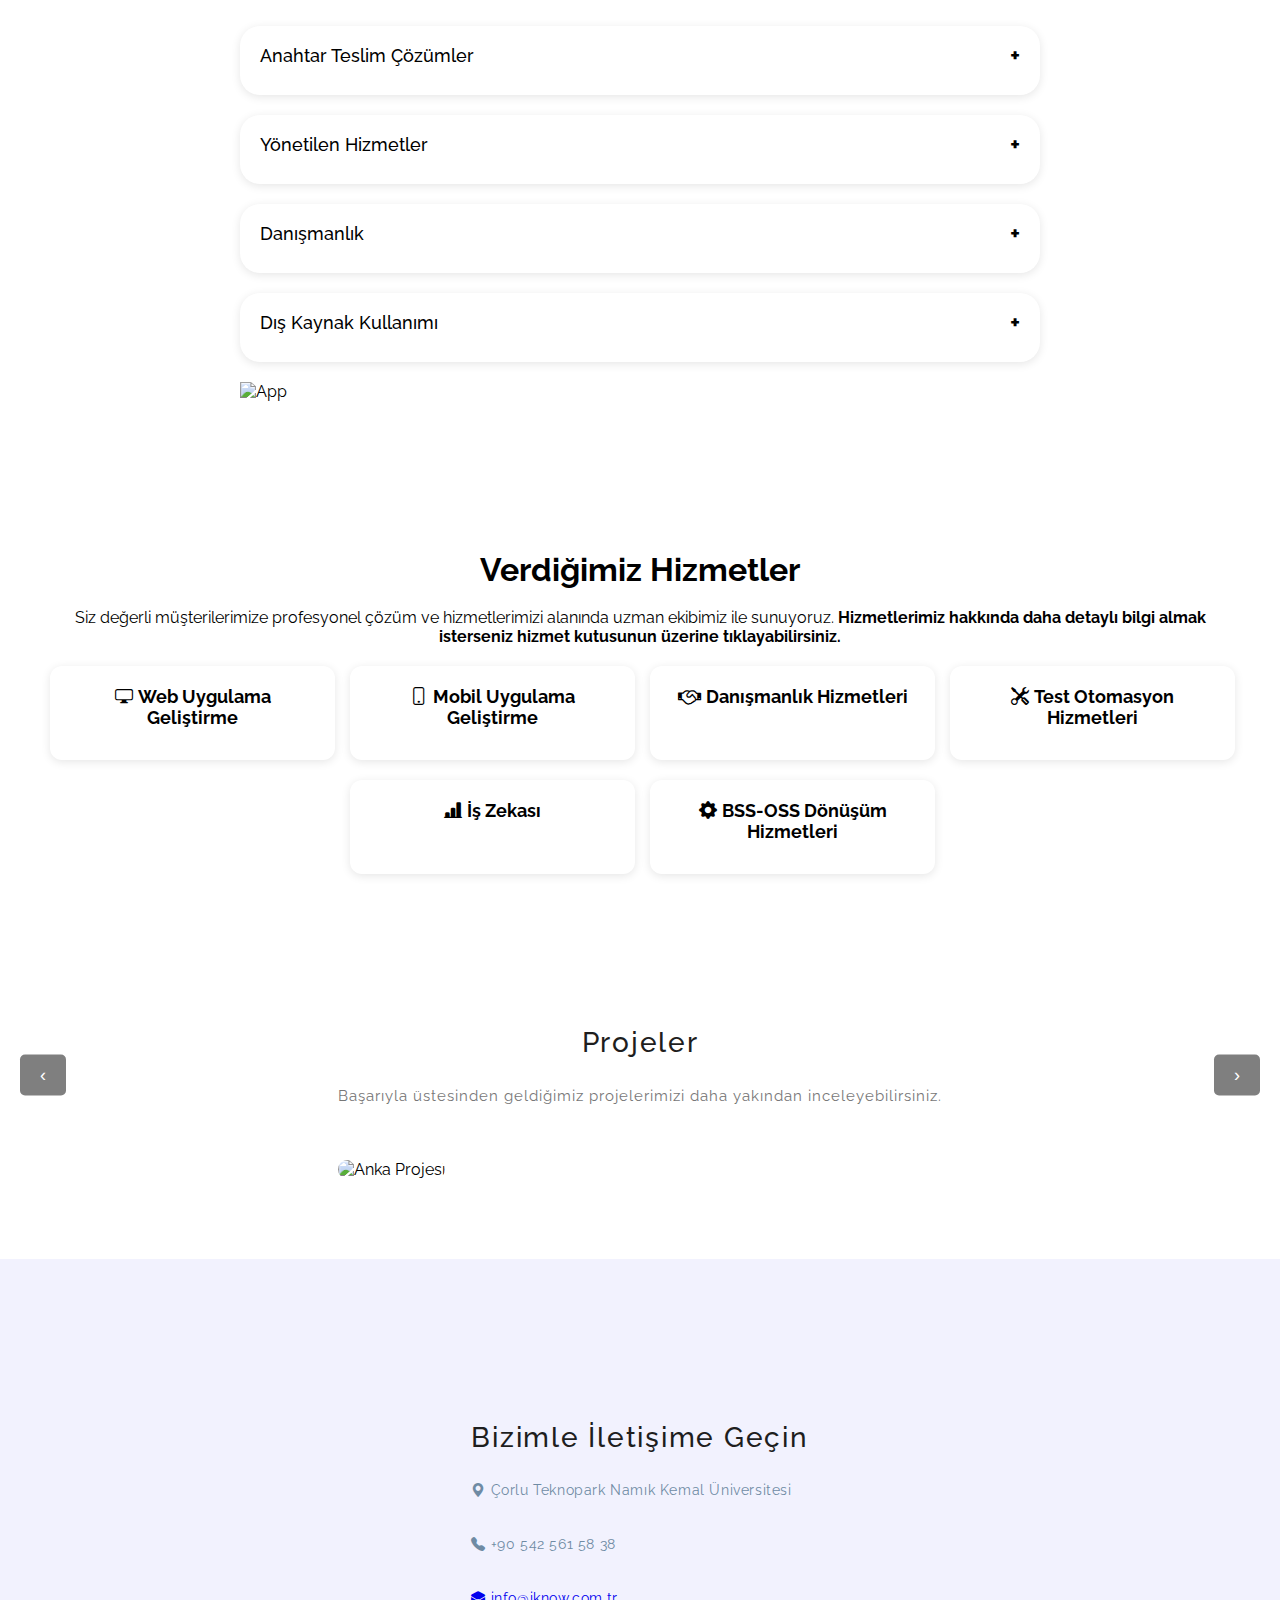
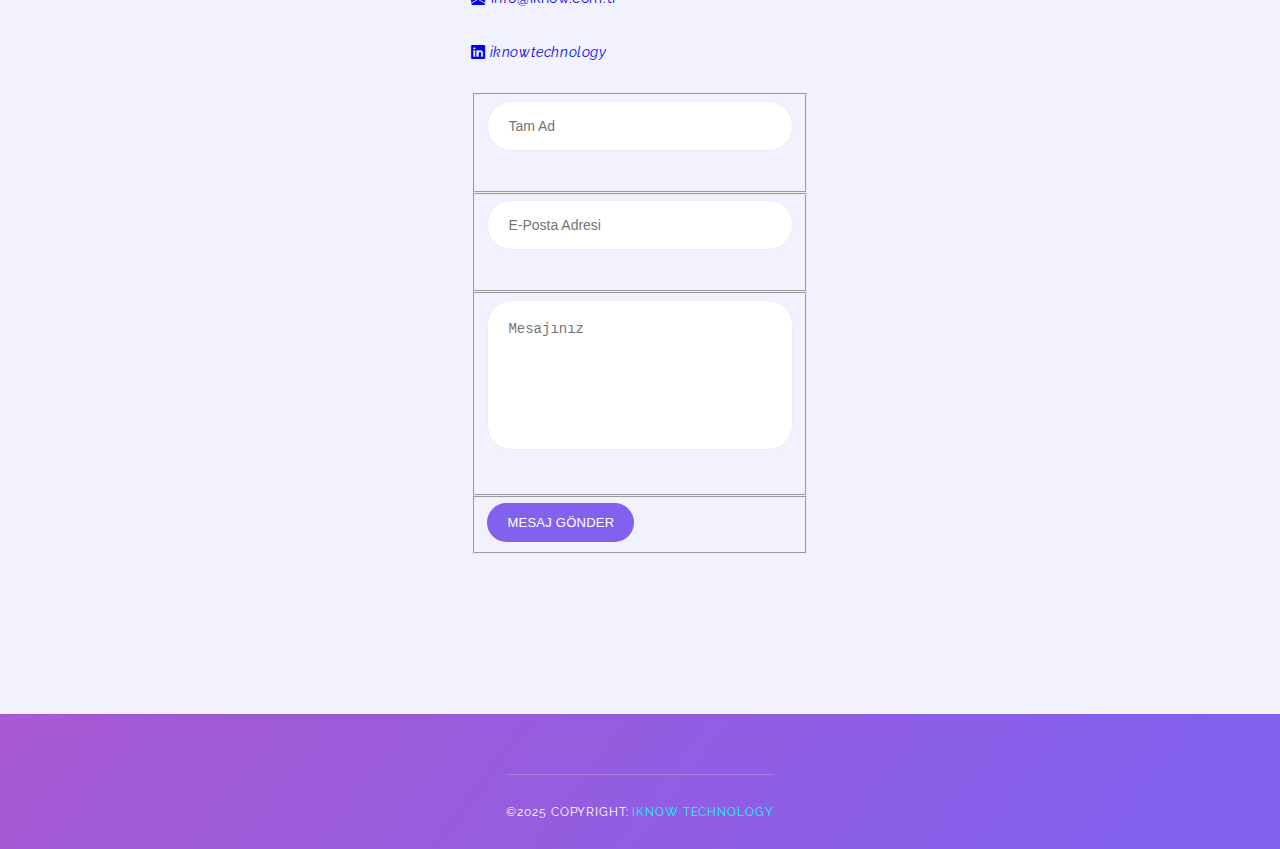
==== commit d744f55e: "en son hali" ====
--- a/index.html
+++ b/index.html
@@ -11,6 +11,10 @@
     <link rel="stylesheet" href="https://cdn.jsdelivr.net/npm/bootstrap-icons@1.11.3/font/bootstrap-icons.min.css">
     <link rel="shortcut icon" href="assets/images/favicon.webp" type="image/x-icon">
     <title>iKnow Technology</title>
+<!--
+SOFTY PINKO
+https://templatemo.com/tm-535-softy-pinko
+-->
 
     <!-- Additional CSS Files -->
     <link rel="stylesheet" type="text/css" href="assets/css/bootstrap.min.css">
@@ -23,6 +27,16 @@
     </head>
     
     <body>
+    
+    <!-- ***** Preloader Start ***** -->
+    <div id="preloader">
+        <div class="jumper">
+            <div></div>
+            <div></div>
+            <div></div>
+        </div>
+    </div>  
+    <!-- ***** Preloader End ***** -->
     
     
     <!-- ***** Header Area Start ***** -->
@@ -40,7 +54,7 @@
                         <ul class="nav">
                             <li><a href="#welcome" class="active">Ana Sayfa</a></li>
                             <li><a href="#features">Hakkımızda</a></li>
-                            <li><a href="#work-process">Hizmetler</a></li>
+                            <li><a href="#services">Hizmetler</a></li>
                             <li><a href="#testimonials">Projeler</a></li>
                             <!-- <li><a href="#pricing-plans">Pricing Tables</a></li>
                             <li><a href="#blog">Blog Entries</a></li> -->
@@ -143,338 +157,373 @@
 
     <!-- ***** Features Big Item Start ***** -->
     
-
+    <!-- Çalışma Modellerimiz Bölümü -->
     <section class="section padding-bottom-100" id="work-models">
         <div class="container">
-          <div class="row">
-            
-            <div class="col-lg-6 col-md-12 col-sm-12 align-self-center mobile-bottom-fix">
-              <div class="left-heading">
-                <h2 class="section-title">Çalışma Modellerimiz</h2>
-              </div>
-              <div class="accordion-section">
-
-                <div class="accordion-item" onclick="toggleWorkModel(this)">
-                  <div class="accordion-header">
-                    <div class="accordion-title">Anahtar Teslim Çözümler</div>
-                    <div class="plus-icon">+</div>
-                  </div>
-                  <div class="accordion-content">
-                    <p>
-                      iKnow Technology, müşterinin tüm gereksinimlerini karşılayacak uçtan uca çözüm sunar. Proje planlama, analiz, tasarım, geliştirme, test ve operasyon aşamalarını kapsayan bu modelde, proje tamamen iKnow Technology tarafından yürütülür. Böylece müşteriler, proje yönetimi ve uygulama süreçlerinden endişe duymadan sonuç odaklı hizmet alır.
-                    </p>
-                  </div>
-                </div>
-
-                <div class="accordion-item" onclick="toggleWorkModel(this)">
-                  <div class="accordion-header">
-                    <div class="accordion-title">Yönetilen Hizmetler</div>
-                    <div class="plus-icon">+</div>
-                  </div>
-                  <div class="accordion-content">
-                    <p>
-                      iKnow Technology, müşteriler adına BT fonksiyonlarını proaktif olarak yönetir. Bu modelde, gerekli IT hizmetleri, 7/24 destek ve maliyet avantajları ile müşterilerin operasyonlarının sürekliliği sağlanır.
-                    </p>
-                  </div>
-                </div>
-
-                <div class="accordion-item" onclick="toggleWorkModel(this)">
-                  <div class="accordion-header">
-                    <div class="accordion-title">Danışmanlık</div>
-                    <div class="plus-icon">+</div>
-                  </div>
-                  <div class="accordion-content">
-                    <p>
-                      iKnow Technology, müşterilerinin ihtiyaçlarına uygun stratejiler ve teknolojik çözümler sunmak için kapsamlı danışmanlık hizmetleri sağlar. Bu model, proje yönetimi, yazılım mimarisi, test süreçleri ve operasyon desteğini içerir.
-                    </p>
-                  </div>
-                </div>
-
-                <div class="accordion-item" onclick="toggleWorkModel(this)">
-                  <div class="accordion-header">
-                    <div class="accordion-title">Dış Kaynak Kullanımı</div>
-                    <div class="plus-icon">+</div>
-                  </div>
-                  <div class="accordion-content">
-                    <p>
-                      iKnow Technology, müşterilerin belirli BT süreçlerini dış kaynak kullanımı yoluyla optimize etmelerine yardımcı olur. Bu model, proje yönetimi, analiz, geliştirme ve destek hizmetlerini kapsar.
-                    </p>
-                  </div>
-                </div>
-              </div>
-            </div>
-      
-            <div class="col-lg-6 col-md-12 col-sm-12 align-self-center mobile-bottom-fix-big">
-              <img src="assets/images/right-image.png" class="rounded img-fluid d-block mx-auto" alt="Çalışma Modelleri Görseli">
-            </div>
-          </div>
-        </div>
-      </section>
+            <div class="row">
+                <div class="col-lg-6 col-md-12 col-sm-12 align-self-center mobile-bottom-fix">
+                    <div class="left-heading">
+                        <h2 class="section-title">Çalışma Modellerimiz</h2>
+                    </div>
+                    <div class="accordion-section">
+                        <!-- Anahtar Teslim Çözümler -->
+                        <div class="accordion-item" onclick="toggleWorkModel(this)">
+                            <div class="accordion-header">
+                                <div class="accordion-title">Anahtar Teslim Çözümler</div>
+                                <div class="plus-icon">+</div>
+                            </div>
+                            <div class="accordion-content">
+                                <p>iKnow Technology, müşterinin tüm gereksinimlerini karşılayacak uçtan uca çözüm sunar. Proje planlama, analiz, tasarım, geliştirme, test ve operasyon aşamalarını kapsayan bu modelde, proje tamamen iKnow Technology tarafından yürütülür. Böylece müşteriler, proje yönetimi ve uygulama süreçlerinden endişe duymadan sonuç odaklı hizmet alır.</p>
+                            </div>
+                        </div>
+    
+                        <!-- Yönetilen Hizmetler -->
+                        <div class="accordion-item" onclick="toggleWorkModel(this)">
+                            <div class="accordion-header">
+                                <div class="accordion-title">Yönetilen Hizmetler</div>
+                                <div class="plus-icon">+</div>
+                            </div>
+                            <div class="accordion-content">
+                                <p>iKnow Technology, müşteriler adına BT fonksiyonlarını proaktif olarak yönetir. Bu modelde, gerekli IT hizmetleri, 7/24 destek ve maliyet avantajları ile müşterilerin operasyonlarının sürekliliği sağlanır.</p>
+                            </div>
+                        </div>
+    
+                        <!-- Danışmanlık -->
+                        <div class="accordion-item" onclick="toggleWorkModel(this)">
+                            <div class="accordion-header">
+                                <div class="accordion-title">Danışmanlık</div>
+                                <div class="plus-icon">+</div>
+                            </div>
+                            <div class="accordion-content">
+                                <p>iKnow Technology, müşterilerinin ihtiyaçlarına uygun stratejiler ve teknolojik çözümler sunmak için kapsamlı danışmanlık hizmetleri sağlar. Bu model, proje yönetimi, yazılım mimarisi, test süreçleri ve operasyon desteğini içerir.</p>
+                            </div>
+                        </div>
+    
+                        <!-- Dış Kaynak Kullanımı -->
+                        <div class="accordion-item" onclick="toggleWorkModel(this)">
+                            <div class="accordion-header">
+                                <div class="accordion-title">Dış Kaynak Kullanımı</div>
+                                <div class="plus-icon">+</div>
+                            </div>
+                            <div class="accordion-content">
+                                <p>iKnow Technology, müşterilerin belirli BT süreçlerini dış kaynak kullanımı yoluyla optimize etmelerine yardımcı olur. Bu model, proje yönetimi, analiz, geliştirme ve destek hizmetlerini kapsar.</p>
+                            </div>
+                        </div>
+                    </div>
+                </div>
+                <div class="col-lg-1"></div>
+                <div class="col-lg-5 col-md-12 col-sm-12 align-self-center mobile-bottom-fix-big">
+                    <img src="assets/images/right-image.png" class="rounded img-fluid d-block mx-auto" alt="App">
+                </div>
+            </div>
+        </div>
+    </section>
+    
       
       <style>
-        .accordion-section {
-          width: 100%;
-          max-width: 800px;
-          margin: 0 auto;
-        }
-      
-        .accordion-item {
-          background-color: #fff;
-          margin-bottom: 20px;
-          padding: 15px 20px;
-          border-radius: 20px;
-          box-shadow: 0 2px 10px rgba(0, 0, 0, 0.1);
-          cursor: pointer;
-          transition: background-color 0.3s ease;
-          overflow: hidden;
-        }
-      
-        .accordion-header {
-          display: flex;
-          justify-content: space-between;
-          align-items: center;
-        }
-      
-        .accordion-title {
-          font-weight: 500;
-          font-size: 18px;
-        }
-      
-        .plus-icon {
-          font-size: 24px;
-          font-weight: bold;
-          transition: transform 0.3s ease;
-        }
-      
-        .accordion-content {
-          max-height: 0;
-          overflow: hidden;
-          transition: max-height 0.3s ease;
-          margin-top: 10px;
-        }
-      
-        .accordion-item.active .accordion-content {
-          max-height: 200px;
-        }
-      
-        .accordion-item.active .plus-icon {
-          transform: rotate(45deg);
-        }
-      
-        .accordion-content p {
-          text-align: justify;
-          text-indent: 20px;
-          margin: 0;
-          padding: 0 10px;
-        }
-      
-        /* Responsive Ayarlar */
-        @media (max-width: 768px) {
-          .accordion-section {
-            max-width: 100%;
-          }
-        }
+        /* Çalışma Modelleri Genel Ayarları */
+.accordion-section {
+  width: 100%;
+  max-width: 800px;
+  margin: 0 auto;
+}
+
+/* Her Bir Accordion Kutusu */
+.accordion-item {
+  background-color: #fff;
+  margin-bottom: 20px;
+  padding: 15px 20px;
+  border-radius: 20px;
+  box-shadow: 0 2px 10px rgba(0, 0, 0, 0.1);
+  cursor: pointer;
+  transition: background-color 0.3s ease;
+  overflow: hidden;
+  position: relative; /* Artı ikon için */
+}
+
+/* Başlık ve Artı İkonu Aynı Satıra Al */
+.accordion-header {
+  display: flex;
+  justify-content: space-between;
+  align-items: center;
+}
+
+/* Başlık */
+.accordion-title {
+  font-weight: 500;
+  font-size: 18px;
+  flex-grow: 1; /* Başlık alanını genişlet */
+}
+
+/* Artı İkonunu Ortalamak için */
+.plus-icon {
+  font-size: 24px;
+  font-weight: bold;
+  transition: transform 0.3s ease;
+  margin-left: 10px; /* Başlıktan biraz uzak olsun */
+}
+
+/* Açıldığında Artı İkonunu Çarpı (×) Yap */
+.accordion-item.active .plus-icon {
+  transform: rotate(45deg);
+}
+
+/* İçerik */
+.accordion-content {
+  max-height: 0;
+  overflow: hidden;
+  transition: max-height 0.3s ease;
+  margin-top: 10px;
+}
+
+/* Açıldığında İçerik Görünsün */
+.accordion-item.active .accordion-content {
+  max-height: 300px; /* İçeriğe göre değiştirilebilir */
+}
+
+/* Metin Düzeni */
+.accordion-content p {
+  text-align: justify;
+  text-indent: 20px;
+  margin: 0;
+  padding: 10px;
+}
+
+/* Responsive Düzenleme */
+@media (max-width: 768px) {
+  .accordion-section {
+    max-width: 100%;
+  }
+  .accordion-title {
+    font-size: 16px;
+  }
+  .plus-icon {
+    font-size: 20px;
+  }
+}
+
       </style>
       
       <script>
         function toggleWorkModel(el) {
-          el.classList.toggle('active');
-        }
+  el.classList.toggle('active');
+  let icon = el.querySelector('.plus-icon');
+  icon.textContent = el.classList.contains('active') ? '−' : '+';
+}
+
       </script>
       
   
 
     <!-- ***** Home Parallax Start ***** -->
-    <section class="mini" id="work-process">
-        <div class="mini-content">
-            <div class="container">
-                <div class="row">
-                    <div class="offset-lg-3 col-lg-6">
-                        <div class="info">
-                            <h1>Verdiğimiz Hizmetler</h1>
-                            <p>Siz değerli müşterilerimize pofesyonel çözüm ve hizmetlerimizi alanında uzman ekibimiz ile sunuyoruz. <strong>Hizmetlerimiz hakkında daha detaylı bilgi almak isterseniz hizmet kutusunun üzerine tıklayabilirsiniz.</strong></p>
-                        </div>
-                    </div>
-                </div>
-    
-                <!-- ***** Mini Box Start ***** -->
-                <div class="mini-box-row" style="margin: 0;">
-                    <div class="col-lg-2 col-md-3 col-sm-6 col-6">
-                        <a href="#" class="mini-box" onclick="openModal('modal-web')">
-                            <i class="bi bi-display"></i>
-                            <strong>Web Uygulama Geliştirme</strong>
-                        </a>
-                    </div>
-                    <div class="col-lg-2 col-md-3 col-sm-6 col-6">
-                        <a href="#" class="mini-box" onclick="openModal('modal-mobile')">
-                            <i class="bi bi-phone"></i>
-                            <strong>Mobil Uygulama Geliştirme</strong>
-                        </a>
-                    </div>
-                    <div class="col-lg-2 col-md-3 col-sm-6 col-6">
-                        <a href="#" class="mini-box" onclick="openModal('modal-consulting')">
-                            <i class="fa">&#xf2b5;</i>
-                            <br><strong>Danışmanlık Hizmetleri</strong>
-                        </a>
-                    </div>
-                    <div class="col-lg-2 col-md-3 col-sm-6 col-6">
-                        <a href="#" class="mini-box" onclick="openModal('modal-test')">
-                            <i class="bi bi-tools"></i>
-                            <strong>Test Otomasyon Hizmetleri</strong>
-                        </a>
-                    </div>
-                    <div class="col-lg-2 col-md-3 col-sm-6 col-6">
-                        <a href="#" class="mini-box" onclick="openModal('modal-bi')">
-                            <i class="bi bi-bar-chart-line-fill"></i>
-                            <strong>İş Zekası</strong>
-                        </a>
-                    </div>
-                    <div class="col-lg-2 col-md-3 col-sm-6 col-6">
-                        <a href="#" class="mini-box" onclick="openModal('modal-bss')">
-                            <i class="bi bi-gear-fill"></i>
-                            <strong>BSS-OSS Dönüşüm Hizmetleri</strong>
-                        </a>
-                    </div>
-                </div>
-                <!-- ***** Mini Box End ***** -->
-            </div>
-        </div>
-    </section>
-    
-    <!-- Modal Pencereler -->
-    <div id="modal-web" class="modal">
-        <div class="modal-content">
-            <button class="modal-close" onclick="closeModal('modal-web')">X</button>
-            <h2>Web Uygulama Geliştirme</h2>
-            <p>İşletmeler günümüzde müşterilerini etkilemek ve hedef pazarlara etkili şekilde giriş yapabilmek için web sitelerini etkin şekilde yapılandırıp kullanmaktalar. Teknolojinin önderliğinde ilerleyen inovasyon süreçleri sayesinde bugün artık web uygulamaları daha önce hiç olmadığı kadar önem taşır hale geldi. <br><br>
-
-                iKnow Teknoloji bünyesinde geliştirilen web uygulamaları çalıştığı ekran çözünürlüğüne göre responsive şekilde gerek mobil gerekse masaüstü tarayıcılara hizmet verebilmektedir.  <br><br>
+    <!-- Verdiğimiz Hizmetler -->
+<section class="services-section" id="services">
+    <div class="services-container">
+        <h1>Verdiğimiz Hizmetler</h1>
+        <p>Siz değerli müşterilerimize profesyonel çözüm ve hizmetlerimizi alanında uzman ekibimiz ile sunuyoruz. 
+            <strong>Hizmetlerimiz hakkında daha detaylı bilgi almak isterseniz hizmet kutusunun üzerine tıklayabilirsiniz.</strong>
+        </p>
+        
+        <div class="services-grid">
+            <div class="service-box" onclick="showServiceModal('service-web')">
+                <i class="bi bi-display"></i>
+                <strong>Web Uygulama Geliştirme</strong>
+            </div>
+            <div class="service-box" onclick="showServiceModal('service-mobile')">
+                <i class="bi bi-phone"></i>
+                <strong>Mobil Uygulama Geliştirme</strong>
+            </div>
+            <div class="service-box" onclick="showServiceModal('service-consulting')">
+                <i class="fa">&#xf2b5;</i>
+                <strong>Danışmanlık Hizmetleri</strong>
+            </div>
+            <div class="service-box" onclick="showServiceModal('service-test')">
+                <i class="bi bi-tools"></i>
+                <strong>Test Otomasyon Hizmetleri</strong>
+            </div>
+            <div class="service-box" style="opacity: 0; cursor: default;">
                 
-                Web uygulama geliştirilmesi aslında domain danışmanlığı, üst seviye strateji oluşturma, planlama tabanlı araştırma, tasarım, programlama gibi birçok alt parametreye bağlı ve bunlardan etkilenen sürekli devam eden geniş bir süreçtir. Temelinde ise bu web tabanlı sistemin merkezinde şirket için çok büyük önem arz eden iş mantıkları yer alır. Müşteri ihtiyaçlarını göz önünde bulundurarak, iş kolunun kritik noktalarını idrak ederek buna uygun performanslı,responsive çözümler sunmak iKnow Teknoloji’yi farklı kılan unsurlardan birisidir. <br><br>
+                <strong></strong>
+            </div>
+            <div class="service-box" onclick="showServiceModal('service-bi')">
+                <i class="bi bi-bar-chart-line-fill"></i>
+                <strong>İş Zekası</strong>
+            </div>
+            <div class="service-box" onclick="showServiceModal('service-bss')">
+                <i class="bi bi-gear-fill"></i>
+                <strong>BSS-OSS Dönüşüm Hizmetleri</strong>
+            </div>
+            <div class="service-box" style="opacity: 0; cursor: default;" >
                 
-                iKnow Teknoloji bünyesinde bulunan geliştirici/danışman kadromuzla oldukça güçlü, olabildiğince hatasız çalışan, ölçeklenebilir web uygulamaları geliştirmekteyiz. Bu geliştirmeleri yaparken eşsiz bir müşteri deneyimi sunulması da en önem verdiğimiz konulardan birisidir. Bu doğrultuda gerek teknik gerekse proje yönetimi alanındaki tüm gelişmeler ve yenilikleri takip ederek sektördeki en iyi uygulama yaklaşımlarına uygun, zamanında ve kaliteli teslimatlar yapabilmeyi amaçlamaktayız. <br><br>
-                
-                Ayrıca geliştirdiğimiz web sayfalarının arama sonuçlarında üst sıralarda çıkması için gerekli çalışmaları da yapabilmekte ve müşterilerimize sunabilmekteyiz. Tüm yazılım geliştirme felsefemiz,sürecin ve kaydedilen ilerlemenin de müşterilerimiz ile düzenli aralıklarla paylaşılarak yüksek standartta verilen hizmetin devamlılığını sağlamak üzerinedir. Bu sayede ileride gerek olması halinde uygulamanın üst versiyona geçirilmesi aşamalarında kolaylık sağlanmaktadır. <br><br>
-
-            </p>
-            
+                <strong></strong>
+            </div>
         </div>
     </div>
-    
-    <div id="modal-mobile" class="modal">
-        <div class="modal-content">
-            <button class="modal-close" onclick="closeModal('modal-mobile')">X</button>
-            <h2>Mobil Uygulama Geliştirme</h2>
-            <p>Cross Platform geliştirme, mobil bir uygulamanın toplam maliyetini azaltmanın en iyi yoludur. İşletmenizin maliyetlerini azaltması, piyasaya sürmesi ve kalite kaybı olmadan daha fazla kullanıcı ve takipçiye ulaşması için yardımcı olur. Cross platform mobil uygulama geliştirme ile iKnow Teknoloji, müşterilerinin BT çözümlerine daha az çabayla yatırım yapmalarını sağlar. <br><br>
-
-                Geliştirme ekibimiz React Native, Flutter ve diğer popüler teknolojiler konusunda deneyimlidirler. Native mobil uygulamalarla aynı özellikleri sunan cross platform uygulamalar geliştiriyoruz. iKnow Teknoloji, potansiyel kullanıcılarınızı tüm platformlara ve cihazlara çekmek için etkili cross platform uygulamaları oluşturma konusunda gerçek ve kanıtlanmış deneyime sahiptir. <br><br>
-                
-                <strong>İşletmenize faydaları nelerdir.</strong><br>
-                Şirketiniz düşük maliyetlere ve her şeyden önce pazara çıkış süresine değer veriyorsa, cross platform uygulama geliştirme hızlı ve native kadar kullanışlı uygulamalar edinmenizi sağlar.  <br><br>
-                
-                Cross platform mobil uygulama geliştirme ile,
-                Geliştirme maliyetlerinizde önemli bir düşüş
-                Kullanılabilirlik ve temel özelliklerden ödün vermeden zaman tasarrufu
-                Özel bir mobil geliştirme ekibi ile yönetim risklerinin azaltılması
-                Daha geniş bir hedef kitle
-                Küresel ölçekte yeni pazarlara girme şansı
-                Uygulama gelirlerini arttırabilirsiniz.
-                iKnow Teknoloji sadece sıradan bir mobil uygulama geliştirme şirketi değildir. Dokunmatik ekranlı cihazlar için oldukça esnek, modern, kullanıcı dostu ve yenilikçi çözümler üretiyoruz. Yazılım geliştirme şirketimiz, iş hedeflerinizin ve BT gereksinimlerinizin kapsamlı bir analiziyle başlayan kanıtlanmış bir iletişim modeli sunar. Hem uygun maliyetli hem de son tarih dahilinde ihtiyaç duyduğunuz cross platform uygulamaları geliştiriyoruz. <br><br>
-                
-                iKnow Teknoloji’nin cross platform uygulama geliştirme konusundaki uzmanlığı, yarattığımız sağlam ve işlevsel mobil uygulamalarda açıkça görülüyor. <br><br>
-                
-                Cross platform uygulama geliştirme yaparken kullandığımız teknolojilere kısaca bir göz atalım. <br><br>
-                
-                
-                <strong>React Native</strong><br>
-                React Native, Native uygulamalar oluşturmanıza izin verir ve uygulamaları oluşturmak için JavaScript'i programlama dili olarak kullanır. React Native'in güçlü yanı, C, Swift ve Java gibi dillerde modüller yazabilmenizdir. <br><br>
-                
-                React Native tartışılmaz bir şekilde cross platform uygulama geliştirme için kullanılacak iyi bir platformdur, çünkü kaynak kodunuzu yorumlar ve daha kısa sürede native öğelere dönüştürür. Hem Facebook hem de Instagram, React Native'ı dünyanın en çok kullanılan uygulamaları olan native uygulamalarını oluşturmak için kullandı. Böylece, React Native güvenebilirsiniz. <br><br>
-                
-                <strong>Flutter</strong><br>
-                Flutter, Google tarafından geliştirilen yeni bir platform olan iOS, Android ve Google Fuchsia için uygulamalar oluşturmak üzere tasarlanmış, Google tarafından geliştirilen modern bir uygulama geliştirme kitidir. <br><br>
-                
-                Geliştirici perspektifinden bakıldığında, kritik avantajlar şöyledir: Flutter, mobil uygulama geliştirme sürecini hızlandırır, uygulama üretim maliyetini düşürür ve ekibinizin sorunsuz animasyonlarla güzel bir uygulama arayüzü oluşturmasına yardımcı olur.</p>
-        </div>
+</section>
+
+<!-- Modal Pencereleri -->
+<div id="service-web" class="service-modal">
+    <div class="service-modal-content">
+        <h2>Web Uygulama Geliştirme</h2>
+        <p>İşletmeler günümüzde müşterilerini etkilemek ve hedef pazarlara etkili şekilde giriş yapabilmek için web sitelerini etkin şekilde yapılandırıp kullanmaktalar. Teknolojinin önderliğinde ilerleyen inovasyon süreçleri sayesinde bugün artık web uygulamaları daha önce hiç olmadığı kadar önem taşır hale geldi. <br><br>
+            iKnow Teknoloji bünyesinde geliştirilen web uygulamaları çalıştığı ekran çözünürlüğüne göre responsive şekilde gerek mobil gerekse masaüstü tarayıcılara hizmet verebilmektedir.
+        </p>
+        <button class="service-modal-close" onclick="closeServiceModal('service-web')">Kapat</button>
     </div>
-    
-    <div id="modal-consulting" class="modal">
-        <div class="modal-content">
-            <button class="modal-close" onclick="closeModal('modal-consulting')">X</button>
-            <h2>Danışmanlık Hizmetleri</h2>
-            <p>Müşterilerimizin ihtiyaçlarına göre en iyi modeli belirleyip yazılım geliştirme, dağıtım, test ve bakım & destek hizmetlerini sunuyoruz. <br><br>
-
-                Kısa ve uzun vadeli gereksinimlerinize göre bir model seçebilir, iki veya daha fazla modeli kendi ihtiyaçlarınız doğrultusunda birleştirebilir ve talebinize göre özelleştirebilirsiniz. <br><br>
-                
-                Hizmetlerin kapsamına ve müşteri talebine göre iKnow’un ya da müşterinin ofisinde çalışmayı gerçekleştiririz. <br><br>
-                
-                <strong>Time & Material (Efforts)</strong><br>
-                Bu model önceden sabitlenmiş birim maliyet üzerinden kullanılan kaynakların çalıştığı kadar maliyetlendirilmesidir. <br><br>
-                
-                Proje gereksinimlerinin değişmesi ve değiştirilmesine göre istenildiği gibi esnetilebilen bir yapı sağlar. Kapsamı, süresi, isteklerin belli olmadığı projelerde en etkin ve esnek yöntemdir. iKnow her dönem sonunda size çalışılan birim kadar hizmeti raporlar ve faturalandırır. Bu sayede çalışılmayan zamanların, tatil günlerinin ya da diğer tüm atıl zamanların maliyetlerini ödemek zorunda kalmazsınız. <br><br>
-                
-                <strong>Sabit Maaliyet / Proje Tabanlı</strong><br>
-                Bu model, bir projenin veya görevlendirmenin yürütülmesi ve teslimi için uçtan uca sabit bir ücret taahhüt eder. Bu müşteri için düşük riskli bir seçenektir. Projelerin kapsam ve spesifikasyonların net olduğu durumlara uygun yöntemdir. Bütçe dahilinde ve zamanında teslimat için güvenilirlik, öngörülebilirlik ve optimize edilmiş performans sağlamak için geliştirme süreçleri sürekli olarak izlenir ve iyileştirilir. <br><br>
-                
-                <strong>Milestone(Kilometre Taşı) Tabanlı</strong><br>
-                Bu modelde, tüm proje dönüm noktası/kilometre taşı adı verilen küçük parçalara ayrılmıştır. Proje ilerlemesi, başarıyla tamamlanan kilometre taşları ile yapılır. Her başarılı kilometre taşı teslimi ile proje maliyetinin belirlenen kısmı fatura edilir. Aynı zamanda, bu model müşterinin projelerin ilerlemesini izlemesine yardımcı olur ve proje ile ilgili riski azaltır. Bütçeleme her kilometre taşı için ayrı ayrı yapılır. <br><br>
-                
-                <strong>Özel Yazılım Geliştirme Ekibi ya da Personel</strong><br>
-                Bu modelde, Kaynaklar müşterinin ihtiyaçlarına göre belirlenir ve projeye tahsis edilir. Tahsis edilen ekipler iKnow ya da müşterinin ofislerinde tam zamanlı olarak yalnızca müşteri için çalışır, sanal bir ekip görevi görür ve müşteri tarafından belirtilen ihtiyaçlar için eğitilir. Tüm Fikri Mülkiyet Hakları müşteriye aittir. <br><br>
-                
-                Müşteriler oluşturulacak olan ekip üyelerini, ekibin beceri setini ve geliştirme sürecini belirleme aşamasında istedikleri gibi esnetebilirler. Fiyatlama aylık periyotlarda kaynak başına belirlenmiş sabit maliyet üzerinden yapılır.</p>
-        </div>
+</div>
+
+<div id="service-mobile" class="service-modal">
+    <div class="service-modal-content">
+        <h2>Mobil Uygulama Geliştirme</h2>
+        <p>Cross Platform geliştirme, mobil bir uygulamanın toplam maliyetini azaltmanın en iyi yoludur. İşletmenizin maliyetlerini azaltması, piyasaya sürmesi ve kalite kaybı olmadan daha fazla kullanıcı ve takipçiye ulaşması için yardımcı olur. </p>
+        <button class="service-modal-close" onclick="closeServiceModal('service-mobile')">Kapat</button>
     </div>
-    
-    <div id="modal-test" class="modal">
-        <div class="modal-content">
-            <button class="modal-close" onclick="closeModal('modal-test')">X</button>
-            <h2>Test Otomasyon Hizmetleri</h2>
-            <p>Günümüzde değişim teknoloji dünyasında sabit kalan tek parametredir. Sürekli değişen pazar taleplerine cevap verebilmek için her an her gün yeni ürünler, yeni özellikler yayınlanmaktadır. Bu savaşı kazanmak için son kullanıcı deneyimi en son ve en önemli kriter haline geldi ve tam da bu nedenle eski test yaklaşımları artık yeterli gelmiyor. <br><br>
-
-                Modern Test ve Kalite Yönetimi yaklaşımları ile yazılım şirketleri, sorunsuz bir kullanıcı deneyimi ve kesintisiz şekilde devam edebilen iş uygulamaları, mobil uygulamalar, yazılım geliştirme platformlarını sağlamak ve kullanıcılarına sunmakla mükellef haline geldi. <br><br>
-                
-                Bugün yazılım testleri ve kalite güvence süreçlerine olan talep inanılmaz boyutta arttı. Bulut bilişim, mobil çözümler, sosyal medya gibi eskinin yerini alan teknolojilerin ortaya çıkması, yazılım testlerinde uygulanan yöntem ve yaklaşımların da değişmesine sebep oldu. Uygulamaların çevikliğini sağlamak için kalite güvence testleri, test otomasyonu ve sürekli test yaklaşımlarının şirket içerisinde teşvik edilmesi ve bu konuda çalışmalar yapılması gerekmektedir.
-                
-                </p>
-        </div>
+</div>
+
+<div id="service-consulting" class="service-modal">
+    <div class="service-modal-content">
+        <h2>Danışmanlık Hizmetleri</h2>
+        <p>Müşterilerimizin ihtiyaçlarına göre en iyi modeli belirleyip yazılım geliştirme, dağıtım, test ve bakım & destek hizmetlerini sunuyoruz.</p>
+        <button class="service-modal-close" onclick="closeServiceModal('service-consulting')">Kapat</button>
     </div>
-    
-    <div id="modal-bi" class="modal">
-        <div class="modal-content">
-            <button class="modal-close" onclick="closeModal('modal-bi')">X</button>
-            <h2>İş Zekası</h2>
-            <p>İş zekası danışmanlık hizmetleri şirketlerin ham verilerinde eyleme dönüştürülebilecek aksiyonlar aldırarak hızlı karar vermelerine ve iş performanlarını arttırmalarına yardım eder. İş zekası danışmanlığı kapsamımız,  bir BI çözümünün uygulanmasına yol haritası oluşturan tek bir danışmandan, eksiksiz bir uçtan uca BI çözümünün uygulanmasına kadar tam tasarım ve geliştirmeye kadar değişebilir. <br><br>
-
-                İş zekası veya kısaca: BI (İngilizce: Business intelligence), iş amaçları için ham veriyi anlamlı ve kullanışlı bilgiye dönüştüren teorilerin, yöntemlerin, süreçlerin, mimarilerin ve teknolojilerin bir kümesidir. BI yeni fırsatlar tanımlamak ve geliştirmeye yardım etmek için büyük miktarlarda bilgi yönetir. Yeni fırsatların ve etkili strateji gerçekleştirmek için bir rekabet piyasası avantajı ve uzun soluklu kararlılık sağlar. <br><br>
-                
-                BI (Business Intelligence = İş Zekası) teknolojileri iş operasyonlarının geçmiş, günümüz ve gelecekteki durumlarının incelenmesini sağlar. İş zekası teknolojilerinin yaygın fonksiyonları raporlama, güncel analitik ilerleme, analitiksellik, veri madenciliği, süreç madenciliği, karmaşık olay işleme, iş performans yönetimi, metin madenciliği, tahmin analitiği ve bakış açılı analitik. <br><br>
-                
-                Dönem iş zekası rekabetik zeka ile eş anlamlı olmasına rağmen (çünkü her ikisi de karar vermeyi destekler) rekabetik zeka bilgiyi şirket rakiplerine odaklı konulara yayıp, analiz edip bir araya getiriyorken, BI analiz etmek için teknolojileri, süreçleri ve uygulamaları kullanır. Genişçe anlatırsak, iş zekası rekabetik zekanın alt kümelerini içerir.
-                
-                </p>
-        </div>
+</div>
+
+<div id="service-test" class="service-modal">
+    <div class="service-modal-content">
+        <h2>Test Otomasyon Hizmetleri</h2>
+        <p>Modern Test ve Kalite Yönetimi yaklaşımları ile yazılım şirketleri, sorunsuz bir kullanıcı deneyimi ve kesintisiz şekilde devam edebilen iş uygulamaları sağlamaktadır.</p>
+        <button class="service-modal-close" onclick="closeServiceModal('service-test')">Kapat</button>
     </div>
-    
-    <div id="modal-bss" class="modal">
-        <div class="modal-content">
-            <button class="modal-close" onclick="closeModal('modal-bss')">X</button>
-            <h2>BSS-OSS Dönüşüm Hizmetleri</h2>
-            <p>Büyük telekom dönüşümünü iş hedeflerine göre yönetilebilir projelere dönüştürmenin zorluğunu biliyoruz. Entegratörler ve BT sağlayıcıları öngörülebilir bir bütçe ve zaman aralığı içinde entegre bir çözüm sunmalıdır. iKnow Technology, geleneksel BT dağıtım projelerinin sakıncalarının üstesinden gelmek için hem teknik hem de iş seviyelerinde maksimum işbirliğini sağlamak için çevik metodolojiler uygular. <br><br>
-
-                iKnow Technology olarak, geliştirme üretim hataları, ekip istikrarı, zamanına teslimat, tek bir irtibat noktası sağlamak ve şeffaflık ile sorumluluk almaktayız. Yönetilen servis sağlayıcı olarak, müşteri sitelerindeki iş birimlerinden anlık isteklere zamanında yanıt verebilmek için uygun faturalandırma sistemi çözümleri üzerinde çalışma olarak çekirdek dışı gelişmeleri uyguluyoruz.</p>
-        </div>
+</div>
+
+<div id="service-bi" class="service-modal">
+    <div class="service-modal-content">
+        <h2>İş Zekası</h2>
+        <p>İş zekası danışmanlık hizmetleri şirketlerin ham verilerinde eyleme dönüştürülebilecek aksiyonlar aldırarak hızlı karar vermelerine ve iş performanlarını arttırmalarına yardım eder.</p>
+        <button class="service-modal-close" onclick="closeServiceModal('service-bi')">Kapat</button>
     </div>
+</div>
+
+<div id="service-bss" class="service-modal">
+    <div class="service-modal-content">
+        <h2>BSS-OSS Dönüşüm Hizmetleri</h2>
+        <p>Geleneksel BT dağıtım projelerinin sakıncalarının üstesinden gelmek için çevik metodolojiler uygularız.</p>
+        <button class="service-modal-close" onclick="closeServiceModal('service-bss')">Kapat</button>
+    </div>
+</div>
+
+<style>
+    /* Hizmetler Bölümü */
+.services-container {
+    text-align: center;
+    padding: 50px;
+}
+
+.services-container p {
+    margin: 20px;
+}
+
+.services-grid {
+    display: grid;
+    grid-template-columns: repeat(auto-fit, minmax(250px, 1fr));
+    gap: 20px;
+    justify-content: center;
+}
+
+.service-box {
+    background: #fff;
+    padding: 20px;
+    border-radius: 12px;
+    box-shadow: 0 2px 10px rgba(0, 0, 0, 0.1);
+    cursor: pointer;
+    text-align: center;
+    transition: all 0.3s ease;
+}
+
+.service-box:hover {
+    background: #f8f9fa;
+    transform: scale(1.05);
+}
+
+/* Modal Tasarımı */
+.service-modal {
+    display: none;
+    position: fixed;
+    top: 0;
+    left: 0;
+    width: 100%;
+    height: 100%;
+    background: rgba(0, 0, 0, 0.6);
+    justify-content: center;
+    align-items: center;
+}
+
+.service-modal-close {
+    border-radius: 10px;
+    margin-bottom: 30px;
+}
+
+.service-modal-content {
+    background: white;
+    padding: 20px;
+    border-radius: 12px;
+    max-width: 500px;
+    width: 90%;
+    text-align: center;
+    height: 400px;
+    display: flex;
+    flex-direction: column;
+}
+
+.service-modal-content h2 {
+    margin: 20px 0;
+}
+
+.service-modal-content p {
+    text-align: justify;
+    height: 150px;
+    overflow-y: auto;
+}
+
+.service-modal-close {
+    background: red;
+    color: white;
+    border: none;
+    padding: 10px;
+    cursor: pointer;
+    width: 100%;
+}
+
+</style>
     
     <!-- JavaScript Modal İşlemleri -->
     <script>
-        function openModal(modalId) {
-            document.getElementById(modalId).style.display = 'flex';
-        }
-    
-        function closeModal(modalId) {
-            document.getElementById(modalId).style.display = 'none';
-        }
+let scrollPosition = 0; // Sayfanın kaydırma pozisyonunu saklamak için değişken
+
+function showServiceModal(id) {
+    scrollPosition = window.scrollY; // Mevcut kaydırma konumunu kaydet
+    const modal = document.getElementById(id);
+    modal.style.display = 'flex';
+    document.body.classList.add("modal-open");
+
+    // Sayfanın kaymasını tamamen durdur
+    document.body.style.top = `-${scrollPosition}px`;
+    document.body.style.position = "fixed";
+    document.documentElement.style.overflow = "hidden";
+}
+
+function closeServiceModal(id) {
+    const modal = document.getElementById(id);
+    modal.style.display = 'none';
+    document.body.classList.remove("modal-open");
+
+    // Sayfanın kaymasını tekrar aktif et ve eski konuma getir
+    document.body.style.position = "";
+    document.body.style.top = "";
+    window.scrollTo(0, scrollPosition); // Eski konumu geri yükle
+    document.documentElement.style.overflow = "auto";
+}
+
     </script>
     <!-- ***** Home Parallax End ***** -->
 
@@ -689,9 +738,5 @@
     <!-- Global Init -->
     <script src="assets/js/custom.js"></script>
 
-    <!--deneme1234-->
-
-    
-
   </body>
 </html>--- a/assets/css/templatemo-softy-pinko.css
+++ b/assets/css/templatemo-softy-pinko.css
@@ -0,0 +1,1944 @@
+/*
+
+Softy Pinko
+
+https://templatemo.com/tm-535-softy-pinko
+
+*/
+/* ---------------------------------------------
+Table of contents
+------------------------------------------------
+01. font & reset css
+02. reset
+03. global styles
+04. header
+05. welcome
+06. features
+07. team
+08. pricing
+09. blog
+10. contact
+11. footer
+12. preloader
+
+--------------------------------------------- */
+/* 
+---------------------------------------------
+font & reset css
+--------------------------------------------- 
+*/
+@import url("https://fonts.googleapis.com/css?family=Raleway:100,300,400,500,700,900");
+/* 
+---------------------------------------------
+reset
+--------------------------------------------- 
+*/
+html, body, div, span, applet, object, iframe, h1, h2, h3, h4, h5, h6, p, blockquote, div
+pre, a, abbr, acronym, address, big, cite, code, del, dfn, em, font, img, ins, kbd, q,
+s, samp, small, strike, strong, sub, sup, tt, var, b, u, i, center, dl, dt, dd, ol, ul, li,
+figure, header, nav, section, article, aside, footer, figcaption {
+  margin: auto;
+  padding: 0;
+  border: 0;
+  outline: 0;
+}
+
+.clearfix:after {
+  content: ".";
+  display: block;
+  clear: both;
+  visibility: hidden;
+  line-height: 0;
+  height: 0;
+}
+
+.clearfix {
+  display: inline-block;
+}
+
+html[xmlns] .clearfix {
+  display: block;
+}
+
+* html .clearfix {
+  height: 1%;
+}
+
+ul, li {
+  padding: 0;
+  margin: 0;
+  list-style: none;
+}
+
+header, nav, section, article, aside, footer, hgroup {
+  display: flex;
+  justify-content: space-between;
+}
+
+* {
+  box-sizing: border-box;
+}
+
+html, body {
+  font-family: "Raleway", sans-serif;
+  font-weight: 400;
+  background-color: #fff;
+  font-size: 16px;
+  -ms-text-size-adjust: 100%;
+  -webkit-font-smoothing: antialiased;
+  -moz-osx-font-smoothing: grayscale;
+}
+
+a {
+  text-decoration: none !important;
+}
+
+h1, h2, h3, h4, h5, h6 {
+  margin-top: 0px;
+  margin-bottom: 0px;
+}
+
+ul {
+  margin-bottom: 0px;
+}
+
+/* 
+---------------------------------------------
+global styles
+--------------------------------------------- 
+*/
+html,
+body {
+  background: #fff;
+  font-family: "Raleway", sans-serif;
+}
+
+::selection {
+  background: #ff589e;
+  color: #fff;
+}
+
+::-moz-selection {
+  background: #ff589e;
+  color: #fff;
+}
+
+.section {
+  position: relative;
+  padding-top: 100px;
+  padding-bottom: 80px;
+}
+
+.section.colored {
+  background: #f2f2fe;
+}
+
+.hr {
+  bottom: 0px;
+  width: 100%;
+  height: 1px;
+  margin-top: 100px;
+  border-bottom: 1px solid #eee;
+}
+
+.left-heading.light .section-title {
+  color: #ffffff;
+}
+
+.left-heading .section-title {
+  text-align: center;
+  font-weight: 500;
+  font-size: 24px;
+  line-height: 42px;
+  color: #1e1e1e;
+  letter-spacing: 0.25px;
+  margin-bottom: 30px;
+  position: relative;
+}
+
+.center-heading {
+  text-align: center;
+}
+
+.center-heading .section-title {
+  font-weight: 500;
+  font-size: 28px;
+  color: #1e1e1e;
+  letter-spacing: 1.75px;
+  line-height: 38px;
+  margin-bottom: 20px;
+}
+
+.center-heading.colored .section-title {
+  color: #ffffff;
+}
+
+.center-text {
+  text-align: center;
+  font-weight: 400;
+  font-size: 16px;
+  color: #777;
+  line-height: 28px;
+  letter-spacing: 1px;
+  margin-bottom: 50px;
+}
+
+.center-text.colored {
+  color: #fff;
+}
+
+.center-text p {
+  font-size: 15px;
+  color: #777;
+  margin-bottom: 30px;
+}
+
+.left-text {
+  font-weight: 400;
+  font-size: 16px;
+  color: #777;
+  line-height: 28px;
+  letter-spacing: 1px;
+}
+/* Çalışma Modelleri */
+.work-models {
+  display: flex;
+  flex-wrap: wrap;
+  justify-content: space-between;
+}
+
+.work-box {
+  display: flex;
+  flex-direction: row;
+  flex-wrap: wrap;
+  width: 100%;
+}
+
+.work {
+  background-color: #fff;
+  border: 1px solid #dee2e6;
+  border-radius: 8px;
+  padding: 20px;
+  margin: 10px; 
+  flex: 0 0 calc(50% - 20px); 
+  box-shadow: 0 2px 48px 0 rgba(0, 0, 0, 0.10); 
+  text-align: center; 
+  -webkit-transition: all 0.3s ease 0s;
+  -moz-transition: all 0.3s ease 0s;
+  -o-transition: all 0.3s ease 0s;
+  transition: all 0.3s ease 0s;
+}
+
+.work:hover {
+  transform: scale(1.05);
+  background-color: #a759d1;
+  color: #fff;
+  box-shadow: 0 0 15px #9d5bd9 ;
+  border: 2px solid #8261ee;
+  outline: none;
+}
+
+.work h1 {
+  font-size: 1.5rem; /* Başlık boyutu */
+  margin: 0; /* Başlık dış boşluğunu sıfırla */
+}
+
+/* Responsive Ayarlar */
+@media (max-width: 768px) {
+  .work {
+    flex: 0 0 calc(100% - 20px); /* Mobil cihazlarda tam genişlikte görünüm */
+    margin-bottom: 20px; /* Ekstra alt boşluk ekle */
+  }
+
+  
+}
+
+@media (max-width: 480px) {
+  .work {
+    padding: 15px; /* Küçük ekranlar için daha dar padding */
+    font-size: 0.9rem; /* Küçük ekranlar için metin boyutu küçült */
+  }
+}
+.left-text.light {
+  color: #fff;
+}
+
+.left-text p {
+  margin-bottom: 30px;
+  text-align: justify;
+}
+
+.left-text p.dark {
+  color: #3B566E;
+}
+
+.padding-bottom-top-60 {
+  padding-top: 60px !important;
+  padding-bottom: 60px !important;
+}
+
+.padding-bottom-80 {
+  padding-bottom: 80px !important;
+}
+
+.padding-bottom-100 {
+  padding-bottom: 100px !important;
+}
+
+.border-bottom {
+  border-bottom: 1px solid #eee !important;
+}
+
+.mbottom-30 {
+  margin-bottom: 30px !important;
+}
+
+.align-self-center {
+  -ms-flex-item-align: center !important;
+  align-self: center !important;
+}
+
+.align-self-bottom {
+  -ms-flex-item-align: flex-end !important;
+  align-self: flex-end !important;
+}
+
+.padding-bottom-0 {
+  padding-bottom: 0px !important;
+}
+
+.padding-top-0 {
+  padding-top: 0px !important;
+}
+
+.padding-top-80 {
+  padding-top: 80px !important;
+}
+
+.padding-top-70 {
+  padding-top: 70px !important;
+}
+
+.padding-top-20 {
+  padding-top: 20px !important;
+}
+
+.margin-bottom-0 {
+  margin-bottom: 0px !important;
+}
+
+.margin-bottom-30 {
+  margin-bottom: 30px !important;
+}
+
+.margin-top-30 {
+  margin-top: 30px !important;
+}
+
+.margin-top-15 {
+  margin-top: 15px !important;
+}
+
+.margin-bottom-45 {
+  margin-bottom: 45px !important;
+}
+
+.margin-bottom-20 {
+  margin-bottom: 20px !important;
+}
+
+.margin-bottom-60 {
+  margin-bottom: 60px !important;
+}
+
+.margin-bottom-100 {
+  margin-bottom: 100px !important;
+}
+
+@media (max-width: 991px) {
+  html, body {
+    overflow-x: hidden;
+  }
+  .mobile-top-fix {
+    margin-top: 30px;
+    margin-bottom: 0px;
+  }
+  .mobile-bottom-fix {
+    margin-bottom: 30px;
+  }
+  .mobile-bottom-fix-big {
+    margin-bottom: 60px;
+  }
+}
+
+a.main-button-slider {
+  font-size: 13px;
+  border-radius: 20px;
+  padding: 12px 20px;
+  background-color: #ff589e;
+  text-transform: uppercase;
+  color: #fff;
+  letter-spacing: 0.25px;
+  -webkit-transition: all 0.3s ease 0s;
+  -moz-transition: all 0.3s ease 0s;
+  -o-transition: all 0.3s ease 0s;
+  transition: all 0.3s ease 0s;
+}
+
+a.main-button-slider:hover {
+  background-color: #8261ee;
+}
+
+a.main-button {
+  font-size: 13px;
+  border-radius: 20px;
+  padding: 12px 20px;
+  background-color: #8261ee;
+  text-transform: uppercase;
+  color: #fff;
+  letter-spacing: 0.25px;
+  -webkit-transition: all 0.3s ease 0s;
+  -moz-transition: all 0.3s ease 0s;
+  -o-transition: all 0.3s ease 0s;
+  transition: all 0.3s ease 0s;
+}
+
+a.main-button:hover {
+  background-color: #ff589e;
+}
+
+button.main-button {
+  outline: none;
+  border: none;
+  cursor: pointer;
+  font-size: 13px;
+  border-radius: 20px;
+  padding: 12px 20px;
+  background-color: #8261ee;
+  text-transform: uppercase;
+  color: #fff;
+  letter-spacing: 0.25px;
+  -webkit-transition: all 0.3s ease 0s;
+  -moz-transition: all 0.3s ease 0s;
+  -o-transition: all 0.3s ease 0s;
+  transition: all 0.3s ease 0s;
+}
+
+button.main-button:hover {
+  background-color: #ff589e;
+}
+
+
+/* 
+---------------------------------------------
+header
+--------------------------------------------- 
+*/
+.header-area {
+  position: fixed;
+  top: 30px;
+  left: 0px;
+  right: 0px;
+  z-index: 100;
+  height: 100px;
+  -webkit-transition: all 0.3s ease 0s;
+  -moz-transition: all 0.3s ease 0s;
+  -o-transition: all 0.3s ease 0s;
+  transition: all 0.3s ease 0s;
+}
+
+.header-area .main-nav {
+  box-shadow: 0px 0px 15px rgba(0,0,0,0.1);
+  border-radius: 40px;
+  min-height: 80px;
+  background: #fff;
+}
+
+.header-area .main-nav .logo {
+  float: left;
+  margin-top: 37px;
+  -webkit-transition: all 0.3s ease 0s;
+  -moz-transition: all 0.3s ease 0s;
+  -o-transition: all 0.3s ease 0s;
+  transition: all 0.3s ease 0s;
+  margin-left: 30px;
+}
+
+.header-area .main-nav .logo img {
+  width: 140px;
+  margin-top: -4px;
+  -webkit-transition: all 0.3s ease 0s;
+  -moz-transition: all 0.3s ease 0s;
+  -o-transition: all 0.3s ease 0s;
+  transition: all 0.3s ease 0s;
+}
+
+.header-area .main-nav .nav {
+  float: right;
+  margin-top: 27px;
+  margin-left: 0px;
+  margin-right: 30px;
+  -webkit-transition: all 0.3s ease 0s;
+  -moz-transition: all 0.3s ease 0s;
+  -o-transition: all 0.3s ease 0s;
+  transition: all 0.3s ease 0s;
+  position: relative;
+  z-index: 999;
+}
+
+.header-area .main-nav .nav li {
+  padding-left: 20px;
+  padding-right: 20px;
+}
+
+.header-area .main-nav .nav li:last-child {
+  padding-right: 0px;
+}
+
+.header-area .main-nav .nav li a {
+  background-color: #f2f2fe;
+  padding: 0 10px;
+  border-radius: 20px;
+  display: block;
+  font-weight: 500;
+  font-size: 13px;
+  color: #fff;
+  -webkit-transition: all 0.3s ease 0s;
+  -moz-transition: all 0.3s ease 0s;
+  -o-transition: all 0.3s ease 0s;
+  transition: all 0.3s ease 0s;
+  height: 40px;
+  line-height: 40px;
+  border: transparent;
+  letter-spacing: 1px;
+}
+
+.header-area .main-nav .nav li a:hover {
+  color: #ff589e;
+}
+
+.header-area .main-nav .menu-trigger {
+  cursor: pointer;
+  display: block;
+  position: absolute;
+  top: 23px;
+  width: 32px;
+  height: 40px;
+  text-indent: -9999em;
+  z-index: 99;
+  right: 40px;
+  display: none;
+}
+
+.header-area .main-nav .menu-trigger span,
+.header-area .main-nav .menu-trigger span:before,
+.header-area .main-nav .menu-trigger span:after {
+  -moz-transition: all 0.4s;
+  -o-transition: all 0.4s;
+  -webkit-transition: all 0.4s;
+  transition: all 0.4s;
+  background-color: #3B566E;
+  display: block;
+  position: absolute;
+  width: 30px;
+  height: 2px;
+  left: 0;
+}
+
+.header-area .main-nav .menu-trigger span:before,
+.header-area .main-nav .menu-trigger span:after {
+  -moz-transition: all 0.4s;
+  -o-transition: all 0.4s;
+  -webkit-transition: all 0.4s;
+  transition: all 0.4s;
+  background-color: #3B566E;
+  display: block;
+  position: absolute;
+  width: 30px;
+  height: 2px;
+  left: 0;
+  width: 75%;
+}
+
+.header-area .main-nav .menu-trigger span:before,
+.header-area .main-nav .menu-trigger span:after {
+  content: "";
+}
+
+.header-area .main-nav .menu-trigger span {
+  top: 16px;
+}
+
+.header-area .main-nav .menu-trigger span:before {
+  -moz-transform-origin: 33% 100%;
+  -ms-transform-origin: 33% 100%;
+  -webkit-transform-origin: 33% 100%;
+  transform-origin: 33% 100%;
+  top: -10px;
+  z-index: 10;
+}
+
+.header-area .main-nav .menu-trigger span:after {
+  -moz-transform-origin: 33% 0;
+  -ms-transform-origin: 33% 0;
+  -webkit-transform-origin: 33% 0;
+  transform-origin: 33% 0;
+  top: 10px;
+}
+
+.header-area .main-nav .menu-trigger.active span,
+.header-area .main-nav .menu-trigger.active span:before,
+.header-area .main-nav .menu-trigger.active span:after {
+  background-color: transparent;
+  width: 100%;
+}
+
+.header-area .main-nav .menu-trigger.active span:before {
+  -moz-transform: translateY(6px) translateX(1px) rotate(45deg);
+  -ms-transform: translateY(6px) translateX(1px) rotate(45deg);
+  -webkit-transform: translateY(6px) translateX(1px) rotate(45deg);
+  transform: translateY(6px) translateX(1px) rotate(45deg);
+  background-color: #3B566E;
+}
+
+.header-area .main-nav .menu-trigger.active span:after {
+  -moz-transform: translateY(-6px) translateX(1px) rotate(-45deg);
+  -ms-transform: translateY(-6px) translateX(1px) rotate(-45deg);
+  -webkit-transform: translateY(-6px) translateX(1px) rotate(-45deg);
+  transform: translateY(-6px) translateX(1px) rotate(-45deg);
+  background-color: #3B566E;
+}
+
+.header-area.header-sticky {
+  min-height: 80px;
+}
+
+.header-area.header-sticky .logo {
+  margin-top: 25px;
+}
+
+.header-area.header-sticky .nav {
+  margin-top: 20px !important;
+}
+
+.header-area.header-sticky .nav li a {
+  color: #1e1e1e;
+}
+
+.header-area.header-sticky .nav li a.active {
+  color: #ff589e;
+}
+
+@media (max-width: 1200px) {
+  .header-area .main-nav .nav li {
+    padding-left: 12px;
+    padding-right: 12px;
+  }
+  .header-area .main-nav:before {
+    display: none; 
+  }
+  .mini-content .container .mini-box-row {
+    margin-left: -50px;
+  }
+}
+
+@media (max-width: 991px) {
+  .header-area {
+    padding: 0px 15px;
+    height: 80px;
+    box-shadow: none;
+    text-align: center;
+  }
+  .header-area .container {
+    padding: 0px;
+  }
+  .header-area .logo {
+    margin-top: 27px !important;
+    margin-left: 30px;
+  }
+  .header-area .logo img{
+    margin-bottom: 24px;
+  }
+  .header-area .menu-trigger {
+    display: block !important;
+  }
+  .header-area .main-nav {
+    overflow: hidden;
+  }
+  .header-area .main-nav .nav {
+    float: none;
+    width: 100%;
+    margin-top: 80px !important;
+    display: none;
+    -webkit-transition: all 0s ease 0s;
+    -moz-transition: all 0s ease 0s;
+    -o-transition: all 0s ease 0s;
+    transition: all 0s ease 0s;
+    margin-left: 0px;
+  }
+  .header-area .main-nav .nav li:first-child {
+    border-top: 1px solid #eee;
+  }
+  .header-area .main-nav .nav li {
+    width: 100%;
+    background: #fff;
+    border-bottom: 1px solid #eee;
+    padding-left: 0px !important;
+    padding-right: 0px !important;
+  }
+  .header-area .main-nav .nav li a {
+    height: 50px !important;
+    line-height: 50px !important;
+    padding: 0px !important;
+    border: none !important;
+    background: #fff !important;
+    color: #3B566E !important;
+  }
+  .header-area .main-nav .nav li a:hover {
+    background: #eee !important;
+  }
+  .mini-content .container .mini-box-row {
+    margin-left: -10px;
+  }
+  
+}
+
+@media (min-width: 992px) {
+  .header-area .main-nav .nav {
+    display: flex !important;
+  }
+}
+
+/* 
+---------------------------------------------
+welcome
+--------------------------------------------- 
+*/
+.welcome-area {
+  overflow: hidden;
+  position: relative;
+  display: flex;
+  align-items: center;
+  justify-content: center;
+  background-image: url(../images/banner-bg.png);
+  background-repeat: no-repeat;
+  background-position: center center;
+  background-size: cover; 
+  height: 100vh;
+}
+
+.welcome-area .header-text {
+  position: absolute;
+  top: 50%;
+  transform: translateY(-55%);
+  text-align: center;
+  width: 100%;
+}
+
+.welcome-area .header-text h1 {
+  font-weight: 500;
+  font-size: 36px;
+  line-height: 54px;
+  letter-spacing: 1.4px;
+  margin-bottom: 30px;
+  color: #fff;
+}
+
+.welcome-area .header-text p {
+  font-weight: 400;
+  font-size: 15px;
+  color: #fff;
+  line-height: 28px;
+  letter-spacing: 0.25px;
+  margin-bottom: 40px;
+  position: relative;
+}
+
+@media (max-width: 991px) {
+  .welcome-area .header-text {
+    top: 65% !important;
+    transform: perspective(1px) translateY(-60%) !important;
+    text-align: center;
+  }
+  .welcome-area .header-text h1 {
+    text-align: center;
+    color: #fff;
+    margin-bottom: 15px;
+  }
+  .welcome-area .header-text h1 span {
+    color: #fff;
+  }
+  .welcome-area .header-text p {
+    text-align: center;
+    color: #fff;
+    margin-bottom: 20px;
+  }
+}
+
+@media (max-width: 820px) {
+  .welcome-area .header-text {
+    top: 65% !important;
+    transform: perspective(1px) translateY(-60%) !important;
+  }
+   .welcome-area .header-text h1 {
+    font-size: 22px;
+    line-height: 30px;
+    margin-bottom: 15px;
+  }
+  .welcome-area .header-text p {
+    margin-bottom: 20px;
+  }
+}
+
+@media (max-width: 765px) {
+  .welcome-area {
+    margin-bottom: 100px;
+  }
+  .welcome-area .header-text {
+    top: 50% !important;
+    transform: perspective(1px) translateY(-50%) !important;
+    text-align: center;
+  }
+  .welcome-area .header-text .buttons {
+    display: none;
+  }
+  .welcome-area .header-text h1 {
+    font-weight: 600;
+    font-size: 24px !important;
+    line-height: 30px !important;
+    margin-bottom: 30px !important;
+  }
+  .welcome-area .header-text h1 span {
+    color: #fff;
+  }
+  .welcome-area .header-text p {
+    text-align: center;
+    color: #fff;
+    font-size: 14px;
+    line-height: 22px;
+    margin-bottom: 40px;
+  }
+}
+
+
+/* 
+---------------------------------------------
+features
+--------------------------------------------- 
+*/
+
+.features-small-item {
+  min-height: 340px;
+  cursor: pointer;
+  display: block;
+  background: #FFFFFF;
+  box-shadow: 0 2px 48px 0 rgba(0, 0, 0, 0.10);
+  -webkit-border-radius: 20px;
+  -moz-border-radius: 20px;
+  border-radius: 20px;
+  padding: 30px;
+  text-align: center;
+  -webkit-transition: all 0.3s ease 0s;
+  -moz-transition: all 0.3s ease 0s;
+  -o-transition: all 0.3s ease 0s;
+  transition: all 0.3s ease 0s;
+  position: relative;
+  margin-bottom: 30px;
+  z-index: 1;
+}
+
+.features-small-item:hover {
+  transform: scale(1.05);
+  z-index: 2;
+}
+
+.features-small-item {
+  display: flex;
+  flex-direction: column;
+  justify-content: space-around;
+}
+
+.home-feature .container .row:hover .col-lg-4:not(:hover) .features-small-item {
+    filter: blur(4px);
+    opacity: 0.5;
+}
+
+.features-small-item p{
+  margin-top: 17px;
+  text-align: justify;
+  overflow: auto;
+  height: 175px;
+}
+
+
+.features-small-item .features-title {
+  font-weight: 500;
+  font-size: 18px;
+  color: #1e1e1e;
+  letter-spacing: 0.7px;
+  margin-bottom: 15px;
+  position: relative;
+  z-index: 2;
+}
+
+.features-small-item p {
+  font-weight: 400;
+  font-size: 13px;
+  color: #777;
+  letter-spacing: 0.5px;
+  line-height: 25px;
+  position: relative;
+  z-index: 2;
+}
+
+.features-small-item a {
+  float: right;
+  position: relative;
+  z-index: 2;
+}
+
+.home-feature {
+  padding-bottom: 0px;
+  padding-top: 30px;
+  margin-top: -220px;
+  z-index: 9;
+
+}
+
+.home-feature .container .row{
+  display: flex;
+  align-items: center;
+  justify-content: center;
+}
+
+@media (max-width: 991px) {
+  .home-feature {
+    padding-bottom: 0px;
+    padding-top: 0px;
+    margin-top: 0px;
+  }
+}
+
+/* 
+---------------------------------------------
+parallax & home seperator
+--------------------------------------------- 
+*/
+/* Mini Box Ayarları */
+.mini {
+  min-height: 215px;
+  overflow: hidden;
+  position: relative;
+  padding-top: 90px;
+  padding-bottom: 90px;
+}
+
+.mini:before {
+  content: '';
+  position: absolute;
+  width: 140%;
+  height: 140%;
+  opacity: .95;
+  background-repeat: no-repeat;
+  background-size: cover;
+  background-position: center center;
+  background-image: url(../images/work-process-bg.png);
+  z-index: 2;
+  top: -20%;
+  left: -20%;
+}
+
+.mini .mini-content {
+  width: 100%;
+  position: relative;
+  z-index: 3;
+}
+
+.mini .mini-content .info {
+  text-align: center;
+  color: #fff;
+  padding-top: 20px;
+  padding-bottom: 20px;
+}
+
+.mini .mini-content .info h1 {
+  color: #fff;
+  font-weight: 500;
+  font-size: 28px;
+  letter-spacing: 0.25px;
+  margin-bottom: 30px;
+}
+
+.mini .mini-content .mini-box {
+  width: 300px;
+  height: 140px;
+  display: block;
+  background: #fff;
+  padding: 20px;
+  border-radius: 20px;
+  box-shadow: 0 2px 48px 0 rgba(0, 0, 0, 0.08);
+  margin-bottom: 30px;
+  position: relative;
+  transition: all 0.3s ease 0s;
+  text-align: center;
+}
+
+.mini .mini-content .mini-box:hover {
+  margin-top: -10px;
+}
+
+.mini .mini-content .mini-box i {
+  display: block;
+  font-size: 40px;
+  margin-bottom: 15px;
+  color: black;
+}
+
+/* Grid Düzeni */
+.mini-box-row {
+  display: grid;
+  grid-template-columns: 1fr 1fr 1fr;
+  gap: 20px;
+}
+
+/* Counter Ayarları */
+.counter {
+  overflow: hidden;
+  position: relative;
+}
+
+.counter:before {
+  content: '';
+  position: absolute;
+  width: 140%;
+  height: 140%;
+  opacity: .90;
+  background-image: url(../images/fun-facts-bg.png);
+  background-repeat: no-repeat;
+  background-size: cover;
+  background-position: center center;
+  z-index: 2;
+  top: -20%;
+  left: -20%;
+}
+
+.counter .content {
+  position: relative;
+  z-index: 3;
+  width: 100%;
+}
+
+.counter .content .count-item {
+  height: 340px;
+  position: relative;
+  width: 100%;
+}
+
+/* Responsive Ayarlar */
+@media (max-width: 991px) {
+  .mini-box-row {
+      grid-template-columns: 1fr 1fr;
+  }
+
+  .mini {
+      padding-top: 60px;
+      padding-bottom: 60px;
+  }
+
+  .counter {
+      padding-top: 60px;
+      padding-bottom: 60px;
+  }
+
+  .counter .content .count-item {
+      height: auto;
+      padding-top: 20px;
+      padding-bottom: 20px;
+  }
+}
+
+/* Verilen Hizmetler Kutuları Responsive Ayarlar */
+@media (max-width: 768px) {
+  .mini-box-row {
+      display: flex;
+      flex-direction: column;
+      align-items: center;
+      justify-content: center;
+      width: 100%;
+  }
+
+  .mini .mini-content .mini-box {
+      width: 300px; /* Daha geniş yap */
+      max-width: 900px; /* Maksimum genişlik sınırı koy */
+      margin-bottom: 20px; /* Alt boşluk ekle */
+      margin-left: -70px;
+  }
+
+  .counter .content .count-item {
+      padding: 20px; /* Kutuları daha geniş yap */
+  }
+}
+
+
+/* 
+---------------------------------------------
+team
+--------------------------------------------- 
+*/
+.team-item {
+  background: #fff;
+  box-shadow: 0 2px 48px 0 rgba(0, 0, 0, 0.10);
+  border-radius: 20px;
+  position: relative;
+  margin-bottom: 30px;
+  padding-bottom: 25px;
+}
+
+.team-item:hover .team-content .team-info {
+  margin-left: 30px;
+}
+
+.team-item i {
+  display: block;
+  margin-left: 25px;
+  margin-top: 25px;
+  font-size: 30px;
+  color: #4E47DE;
+  text-align: center;
+}
+
+.team-item .user-image {
+  width: 60px;
+  height: 60px;
+  overflow: hidden;
+  -webkit-border-radius: 100px;
+  -moz-border-radius: 100px;
+  border-radius: 100px;
+  -webkit-transition: all 0.3s ease 0s;
+  -moz-transition: all 0.3s ease 0s;
+  -o-transition: all 0.3s ease 0s;
+  transition: all 0.3s ease 0s;
+  margin-left: 25px;
+  float: left;
+}
+
+.team-item .team-content {
+  text-align: left;
+  overflow: hidden;
+}
+
+.team-item .team-content i img {
+  width: 280px;
+}
+
+.team-item .team-content .team-info {
+  float: left;
+  margin-left: 20px;
+  margin-top: 8px;
+  -webkit-transition: all 0.3s ease 0s;
+  -moz-transition: all 0.3s ease 0s;
+  -o-transition: all 0.3s ease 0s;
+  transition: all 0.3s ease 0s;
+}
+
+
+.team-item .team-content .team-info .user-name {
+  display: block;
+  font-weight: 400;
+  font-size: 17px;
+  color: #1e1e1e;
+  letter-spacing: 0.25px;
+  margin-bottom: 5px;
+}
+
+.team-item .team-content .team-info span {
+  display: block;
+  font-weight: 400;
+  font-size: 15px;
+  color: #ff589e;
+  letter-spacing: 0.25px;
+}
+
+.team-item .team-content p {
+  margin-top: 25px;
+  padding-left: 25px;
+  padding-right: 25px;
+  margin-bottom: 25px;
+  font-weight: 400;
+  font-size: 15px;
+  color: #777;
+  letter-spacing: 0.6px;
+  line-height: 26px;
+}
+
+/* 
+---------------------------------------------
+pricing
+--------------------------------------------- 
+*/
+.pricing-item {
+  background: #FFFFFF;
+  box-shadow: 0 2px 48px 0 rgba(0, 0, 0, 0.1);
+  border-radius: 20px;
+  margin-bottom: 30px;
+  margin-top: 20px;
+  padding: 30px 0px 40px 0px;
+}
+
+.pricing-item.active .pricing-header {
+  position: relative;
+}
+
+.pricing-item.active .pricing-header .pricing-title {
+  color: #1e1e1e;
+}
+
+.pricing-item.active .pricing-body .price-wrapper {
+  background-color: #ff589e;
+}
+
+.pricing-item.active .pricing-body .price-wrapper .currency {
+  color: #fff;
+}
+
+.pricing-item.active .pricing-body .price-wrapper .price {
+  color: #fff;
+}
+
+.pricing-item.active .pricing-body .price-wrapper .period {
+  color: #fff;
+}
+
+.pricing-item .pricing-header {
+  text-align: center;
+  display: block;
+  position: relative;
+  padding-bottom: 10px;
+}
+
+.pricing-item .pricing-header .pricing-title {
+  font-weight: 500;
+  font-size: 17px;
+  letter-spacing: 0.25px;
+  color: #1e1e1e;
+  width: 180px;
+  height: 40px;
+  line-height: 40px;
+  left: 0px;
+  right: 0px;
+  margin: auto;
+}
+
+.pricing-item .pricing-body {
+  margin-bottom: 40px;
+}
+
+.pricing-item .pricing-body .price-wrapper {
+  text-align: center;
+  padding-top: 20px;
+  padding-bottom: 13px;
+  background: #8261ee;
+  width: 80%;
+  margin: auto;
+  margin-bottom: 40px;
+  margin-top: 5px;
+  border-radius: 20px;
+}
+
+.pricing-item .pricing-body .price-wrapper .currency {
+  height: 47px;
+  font-weight: 500;
+  font-size: 32px;
+  color: #fff;
+  position: relative;
+  top: -1px;
+}
+
+.pricing-item .pricing-body .price-wrapper .price {
+  font-weight: 500;
+  font-size: 28px;
+  color: #fff;
+}
+
+.pricing-item .pricing-body .price-wrapper .period {
+  font-weight: 400;
+  font-size: 14px;
+  color: #fff;
+  display: block;
+  letter-spacing: 0.88px;
+}
+
+.pricing-item .pricing-body .list li {
+  text-align: center;
+  margin-bottom: 12px;
+  font-weight: 400;
+  font-size: 13px;
+  color: #7a7a7a;
+  letter-spacing: 0.25px;
+  text-decoration: line-through;
+}
+
+.pricing-item .pricing-body .list li.active {
+  color: #7a7a7a;
+  text-decoration: none;
+}
+
+.pricing-item .pricing-footer {
+  text-align: center;
+  margin-top: 50px;
+}
+
+/* 
+---------------------------------------------
+blog
+--------------------------------------------- 
+*/
+.blog-post-thumb {
+  text-align: center;
+  margin-bottom: 30px;
+}
+
+.blog-post-thumb.big .img {
+  height: 400px;
+}
+
+.blog-post-thumb .img {
+  overflow: hidden;
+  border-radius: 20px;
+  position: relative;
+  height: 200px;
+}
+
+.blog-post-thumb .blog-content {
+  margin-top: -30px;
+  padding-top: 50px;
+}
+
+.blog-post-thumb h3 {
+  margin-bottom: 20px !important;
+}
+
+.blog-post-thumb h3 a {
+  font-weight: 500;
+  font-size: 18px;
+  color: #1e1e1e;
+  letter-spacing: 0.25px;
+  line-height: 26px;
+  -webkit-transition: all 0.3s ease 0s;
+  -moz-transition: all 0.3s ease 0s;
+  -o-transition: all 0.3s ease 0s;
+  transition: all 0.3s ease 0s;
+}
+
+.blog-post-thumb h3 a:hover {
+  color: #ff589e;
+}
+
+.blog-post-thumb .text {
+  font-weight: 400;
+  font-size: 13px;
+  color: #777;
+  letter-spacing: 0.26px;
+  line-height: 26px;
+  margin-bottom: 15px;
+}
+
+.blog-post-thumb .post-footer span {
+  float: left;
+  height: 30px;
+  line-height: 30px;
+  font-weight: 300;
+  font-size: 14px;
+  color: #777;
+  padding-left: 30px;
+}
+
+.blog-post-thumb a.main-button  {
+  margin-top: 10px;
+  display: inline-block;
+}
+
+.blog-list .blog-post-thumb {
+  text-align: left;
+}
+
+
+/* 
+---------------------------------------------
+contact
+--------------------------------------------- 
+*/
+
+#contact-us {
+  padding: 160px 0px;
+}
+
+#contact-us h5 {
+  font-weight: 500;
+  font-size: 18px;
+  color: #1e1e1e;
+  letter-spacing: 0.25px;
+  line-height: 26px;
+}
+
+.contact-text {
+  font-weight: 400;
+  font-size: 14px;
+  color: #6F8BA4;
+  letter-spacing: 0.6px;
+  line-height: 26px;
+}
+
+.contact-text p {
+  margin-bottom: 28px;
+}
+
+.contact-form input,
+.contact-form textarea {
+  color: #777;
+  font-size: 14px;
+  border: 1px solid #eee;
+  width: 100%;
+  height: 50px;
+  outline: none;
+  padding-left: 20px;
+  padding-right: 20px;
+  border-radius: 25px;
+  -webkit-appearance: none;
+  -moz-appearance: none;
+  appearance: none;
+  margin-bottom: 30px;
+}
+
+.contact-form textarea {
+  height: 150px;
+  resize: none;
+  padding: 20px;
+}
+
+/* 
+---------------------------------------------
+footer
+--------------------------------------------- 
+*/
+footer {
+  background-image: linear-gradient(127deg, #a759d1 0%, #8261ee 91%);
+  padding-top: 30px;
+}
+
+footer .social {
+  overflow: hidden;
+  margin-top: 10px;
+  text-align: center;
+}
+
+footer .social li {
+  margin: 0px 10px;
+  display: inline-block;
+}
+
+footer .social li a {
+  color: #9d5bd9;
+   text-align: center;
+  background-color: #fff;
+  width: 36px;
+  height: 36px;
+  line-height: 36px;
+  border-radius: 50%;
+  display: inline-block;
+  font-size: 16px;
+  -webkit-transition: all 0.3s ease 0s;
+  -moz-transition: all 0.3s ease 0s;
+  -o-transition: all 0.3s ease 0s;
+  transition: all 0.3s ease 0s;
+}
+
+footer .social li a:hover {
+  background-color: #ff589e;
+  color: #fff;
+}
+
+footer .copyright {
+  text-align: center;
+  border-top: 1px solid rgba(250,250,250,0.2);
+  margin-top: 30px;
+  padding-top: 30px;
+  padding-bottom: 30px;
+  font-weight: 400;
+  font-size: 12px;
+  color: #fff;
+  letter-spacing: 0.88px;
+  text-transform: uppercase;
+}
+
+footer .copyright a{
+  color: aqua;
+}
+
+@media (max-width: 991px) {
+  footer .text {
+    margin-bottom: 30px;
+  }
+  footer h5 {
+    margin-bottom: 15px;
+  }
+  footer .footer-nav {
+    margin-bottom: 30px;
+  }
+}
+
+/* 
+---------------------------------------------
+preloader
+--------------------------------------------- 
+*/
+#preloader {
+  overflow: hidden;
+  background-image: linear-gradient(135deg, #a759d1 0%, #8261ee 100%);
+  left: 0;
+  right: 0;
+  top: 0;
+  bottom: 0;
+  position: fixed;
+  z-index: 9999;
+  color: #fff;
+}
+
+#preloader .jumper {
+  left: 0;
+  top: 0;
+  right: 0;
+  bottom: 0;
+  display: block;
+  position: absolute;
+  margin: auto;
+  width: 50px;
+  height: 50px;
+}
+
+#preloader .jumper > div {
+  background-color: #fff;
+  width: 10px;
+  height: 10px;
+  border-radius: 100%;
+  -webkit-animation-fill-mode: both;
+  animation-fill-mode: both;
+  position: absolute;
+  opacity: 0;
+  width: 50px;
+  height: 50px;
+  -webkit-animation: jumper 1s 0s linear infinite;
+  animation: jumper 1s 0s linear infinite;
+}
+
+#preloader .jumper > div:nth-child(2) {
+  -webkit-animation-delay: 0.33333s;
+  animation-delay: 0.33333s;
+}
+
+#preloader .jumper > div:nth-child(3) {
+  -webkit-animation-delay: 0.66666s;
+  animation-delay: 0.66666s;
+}
+
+@-webkit-keyframes jumper {
+  0% {
+    opacity: 0;
+    -webkit-transform: scale(0);
+    transform: scale(0);
+  }
+  5% {
+    opacity: 1;
+  }
+  100% {
+    -webkit-transform: scale(1);
+    transform: scale(1);
+    opacity: 0;
+  }
+}
+
+@keyframes jumper {
+  0% {
+    opacity: 0;
+    -webkit-transform: scale(0);
+    transform: scale(0);
+  }
+  5% {
+    opacity: 1;
+  }
+  100% {
+    opacity: 0;
+  }
+}
+
+.slider {
+  position: relative;
+  overflow: hidden;
+}
+
+.slider-item {
+  display: none;
+  flex-wrap: wrap;
+}
+
+.slider-item.active {
+  display: flex;
+}
+
+.team-item {
+  margin: 10px;
+}
+
+/* Modal Pencere Stilleri */
+.modal {
+  display: none; /* Başlangıçta gizli */
+  position: fixed;
+  top: 0;
+  left: 0;
+  width: 100%;
+  height: 100%;
+  background-color: rgba(0, 0, 0, 0.5);
+  z-index: 1000;
+  justify-content: center;
+  align-items: center;
+}
+
+.modal-content {
+  background-color: #fff;
+  padding: 20px;
+  border-radius: 10px;
+  box-shadow: 0 2px 10px rgba(0, 0, 0, 0.1);
+  width: 500px; /* Genişlik ayarı */
+  height: 500px; /* Yükseklik ayarı */
+  text-align: center;
+  position: relative;
+}
+
+.modal-content p {
+  height: 300px;
+  overflow-y: scroll;
+  margin-top: 30px;
+  text-align: justify;
+  padding: 10px;
+}
+
+.modal-close {
+  position: absolute;
+  bottom: 20px;
+  left: 50%;
+  transform: translateX(-50%);
+  background-color: #ff0000; /* Kırmızı renk */
+  color: #fff;
+  border: none;
+  padding: 10px 20px;
+  border-radius: 5px;
+  cursor: pointer;
+  font-size: 14px;
+  text-transform: uppercase;
+}
+
+.modal-close:hover {
+  background-color: #cc0000; /* Hover efekti için daha koyu kırmızı */
+}
+
+@media (max-width: 320px) {
+  /* Header */
+  .header-area .menu-trigger {
+    font-size: 12px;
+    padding: 8px;
+  }
+
+  .header-area .main-nav .nav li a {
+    font-size: 12px;
+  }
+
+  /* Welcome Section */
+  .welcome-area .header-text h1 {
+    font-size: 18px;
+  }
+
+  .welcome-area .header-text p {
+    font-size: 12px;
+  }
+
+  /* Features */
+  .features-small-item {
+    padding: 15px;
+  }
+
+  .features-small-item h2 {
+    font-size: 16px;
+  }
+
+  /* Slider */
+  .slider {
+    width: 100%;
+    padding: 10px;
+  }
+
+  .slider-controls button {
+    padding: 6px;
+    font-size: 10px;
+  }
+
+  /* Contact Form */
+  .contact-form input,
+  .contact-form textarea {
+    font-size: 12px;
+    padding: 8px;
+  }
+
+  /* Footer */
+  footer .social li {
+    margin: 0 3px;
+  }
+
+  /* Hizmetler Kutuları */
+  .mini .mini-content .mini-box {
+    padding: 10px;
+    font-size: 12px;
+  }
+
+  .mini-content .container .mini-box-row {
+    margin-left: -22px;
+  }
+
+  .header-text .container .row .offset-xl-3 {
+    margin-top: 70px;
+  }
+
+  .accordion-item .accordion-header .accordion-button {
+    margin-left: -5px;
+  }
+}
+
+/* Accordion Header Button Stil Ayarları */
+.accordion-button {
+  width: 300px;
+  background-color: #fff;
+  color: #1e1e1e;
+  font-weight: 500;
+  font-size: 18px;
+  padding: 15px 20px;
+  border: none;
+  border-radius: 20px;
+  box-shadow: 0 2px 10px rgba(0, 0, 0, 0.1);
+  transition: background-color 0.3s ease, color 0.3s ease;
+  position: relative;
+  padding-right: 50px; /* İkon için yeterli boşluk bırak */
+  margin: 20px;
+}
+
+/* Artı ikonu oluşturacak pseudo-elementler */
+.accordion-button::before,
+.accordion-button::after {
+  content: '';
+  position: absolute;
+  background-color: #1e1e1e;
+  transition: all 0.3s ease;
+}
+
+.accordion-item .accordion-body {
+  text-align: justify;
+}
+
+/* Yatay çizgi (artının üst kısmı) */
+.accordion-button::before {
+  height: 2px;
+  width: 20px;
+  right: 20px;
+  top: 50%;
+  transform: translateY(-50%);
+}
+
+/* Dikey çizgi (artının alt kısmı) */
+.accordion-button::after {
+  height: 20px;
+  width: 2px;
+  right: 30px;
+  top: 50%;
+  transform: translateY(-50%);
+}
+
+/* Accordion açıldığında, vertical çizgi opaklığı yavaşça sıfırlansın */
+.accordion-button:not(.collapsed)::after {
+  opacity: 0;
+}
+/* 
+
+/* ============================= */
+/* === HİZMETLER - RESPONSIVE === */
+/* ============================= */
+
+/* 1200px ve üzeri (Büyük ekranlar - Laptop & Desktop) */
+@media (min-width: 1200px) {
+  .services-grid {
+    display: grid;
+    grid-template-columns: 1fr 1fr 1fr; /* Kesinlikle 3 sütun olur */
+    max-width: 1200px; /* Maksimum genişlik belirler */
+    margin: auto; /* Ortalar */
+    gap: 20px;
+}
+
+  .services-grid .service-box {
+      /* padding: 0 10px; */
+      font-size: 18px;
+      height: 94px;
+      width: 285px;
+  }
+
+  .service-modal-content {
+      max-width: 600px;
+  }
+
+  
+}
+
+/* 1199px - 992px (Orta ekranlar - Küçük Laptop & Büyük Tablet) */
+@media (max-width: 1200px) {
+  .services-container p {
+    margin: 20px 0;
+  }
+
+  .services-grid {
+      grid-template-columns: repeat(2, minmax(250px, 1fr));
+      margin-top: 30px;
+  }
+
+  .service-box {
+      font-size: 16px;
+      padding: 20px;
+      height: 90px;
+      display: flex;
+      flex-direction: column;
+      align-items: center;
+      width: 270px;
+  }
+
+  .services-grid>:nth-child(5) {
+    display: none;
+  }
+
+  .services-grid>:nth-child(8) {
+    display: none;
+  }
+}
+
+/* 991px - 768px (Tablet - iPad, Galaxy Tab vb.) */
+@media (max-width: 991px) {
+  .services-grid {
+      grid-template-columns: repeat(1, 1fr);
+      gap: 15px;
+  }
+
+  .service-box {
+      padding: 18px;
+      font-size: 16px;
+      width: 80%;
+      margin: auto;
+  }
+
+  .service-modal-content {
+      max-width: 500px;
+  }
+
+  .services-grid>:nth-child(5) {
+    display: none;
+  }
+
+  .services-grid>:nth-child(8) {
+    display: none;
+  }
+}
+
+/* 767px - 576px (Büyük Telefonlar - iPhone Plus, Galaxy Note vb.) */
+@media (max-width: 767px) {
+  .services-container {
+      padding: 30px;
+  }
+
+  .services-grid {
+      display: flex;
+      flex-direction: column;
+      align-items: center;
+  }
+
+  .services-grid>:nth-child(5) {
+    display: none;
+  }
+
+  .services-grid>:nth-child(8) {
+    display: none;
+  }
+
+  .service-box {
+      width: 90%;
+      padding: 15px;
+      font-size: 14px;
+  }
+
+  .service-modal-content {
+      max-width: 400px;
+  }
+}
+
+/* 575px ve altı (Küçük Telefonlar - iPhone SE, Galaxy A serisi vb.) */
+@media (max-width: 575px) {
+  .services-container {
+      padding: 20px;
+  }
+
+  .service-box {
+      width: 100%;
+      padding: 12px;
+      font-size: 13px;
+  }
+
+  .service-modal {
+      padding: 10px;
+  }
+
+  .service-modal-content {
+      max-width: 350px;
+  }
+}
+
+/* ============================= */
+/* === MODAL - RESPONSIVE === */
+/* ============================= */
+
+/* Küçük Ekranlarda Modal Tam Ekrana Yakın */
+@media (max-width: 768px) {
+  .service-modal-content {
+      max-width: 90%;
+      height: auto;
+      padding: 15px;
+  }
+
+  .service-modal-close {
+      font-size: 14px;
+      padding: 8px;
+  }
+}
+
+/* Çok Küçük Telefonlarda Modal İçeriği Küçült */
+@media (max-width: 480px) {
+  .service-modal-content {
+      max-width: 95%;
+      padding: 10px;
+  }
+}
+
+@media (max-width: 321px) {
+  .services-container {
+    max-width: 320px;
+  }
+}
+
+/* Modal Açıldığında Sayfa Kaymasını Kesinlikle Engelle */
+body.modal-open {
+  overflow: hidden;
+  position: fixed;
+  width: 100%;
+  height: 100%;
+}
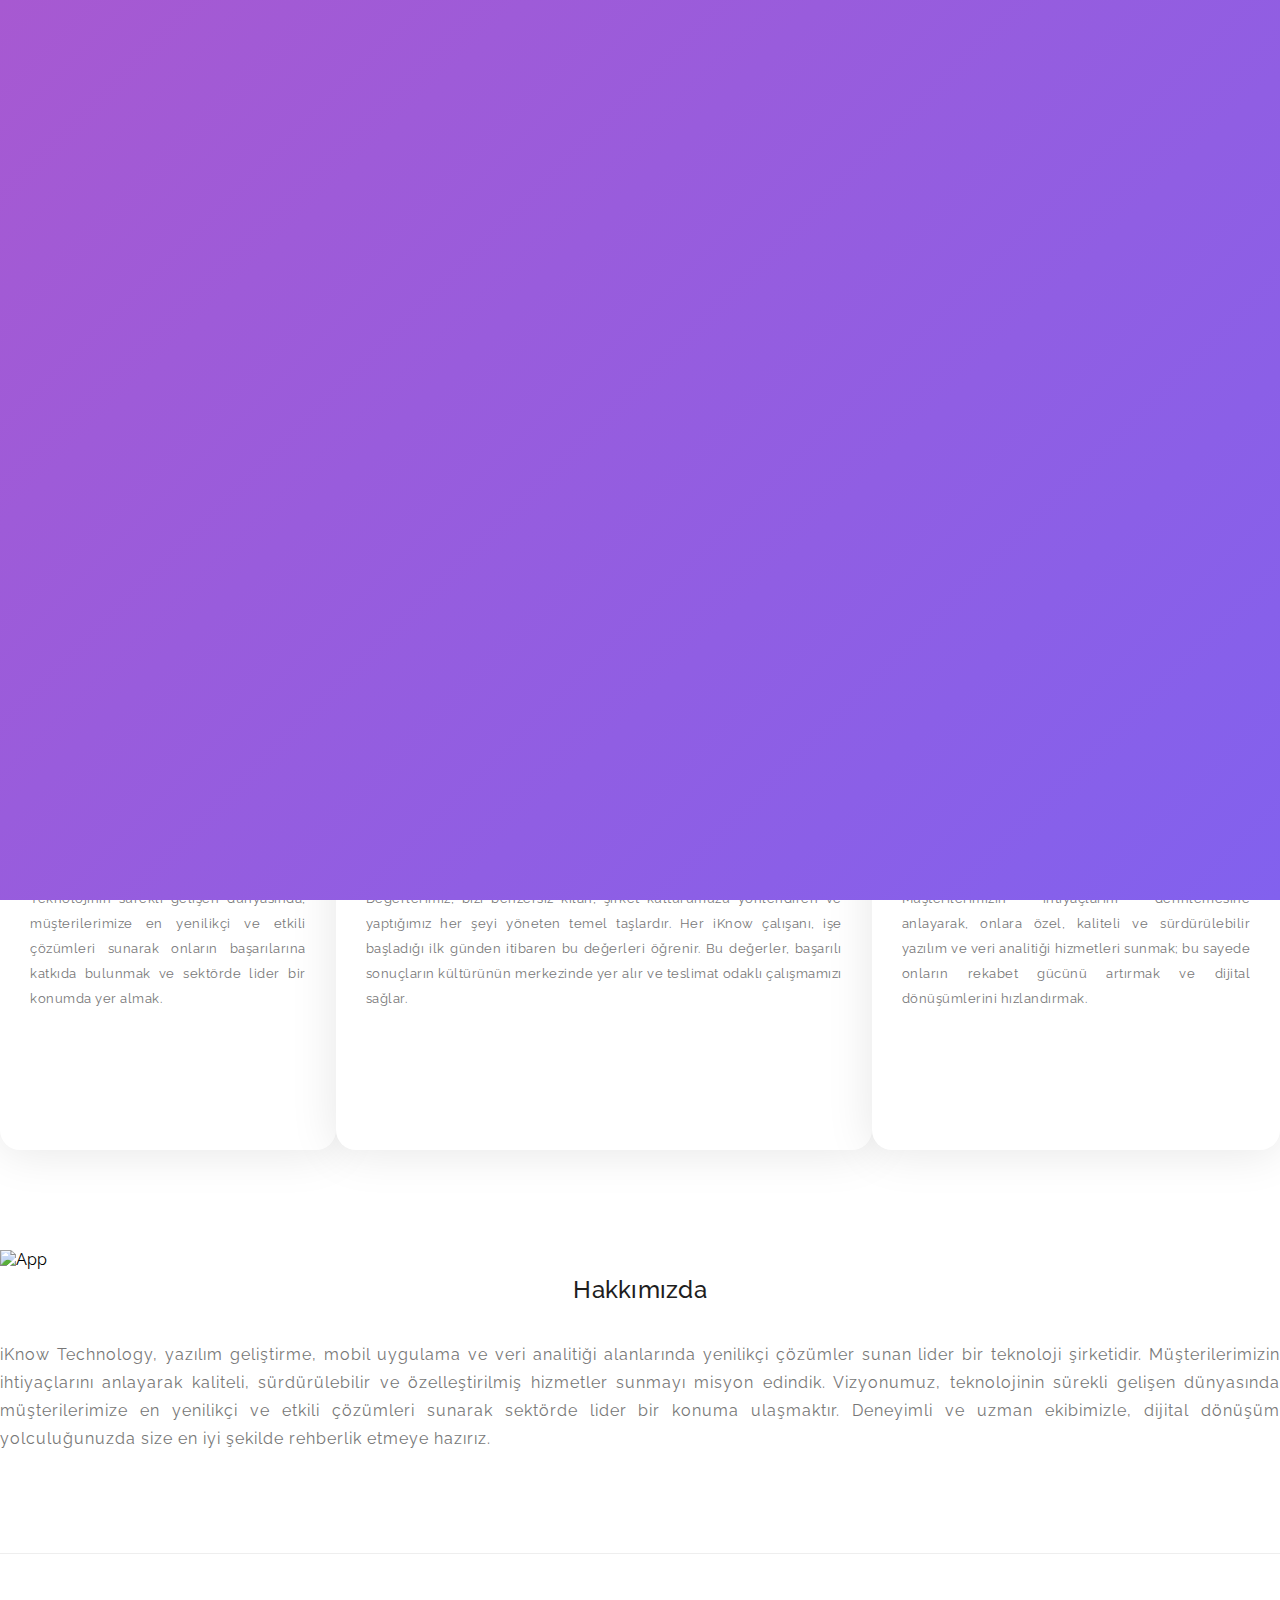
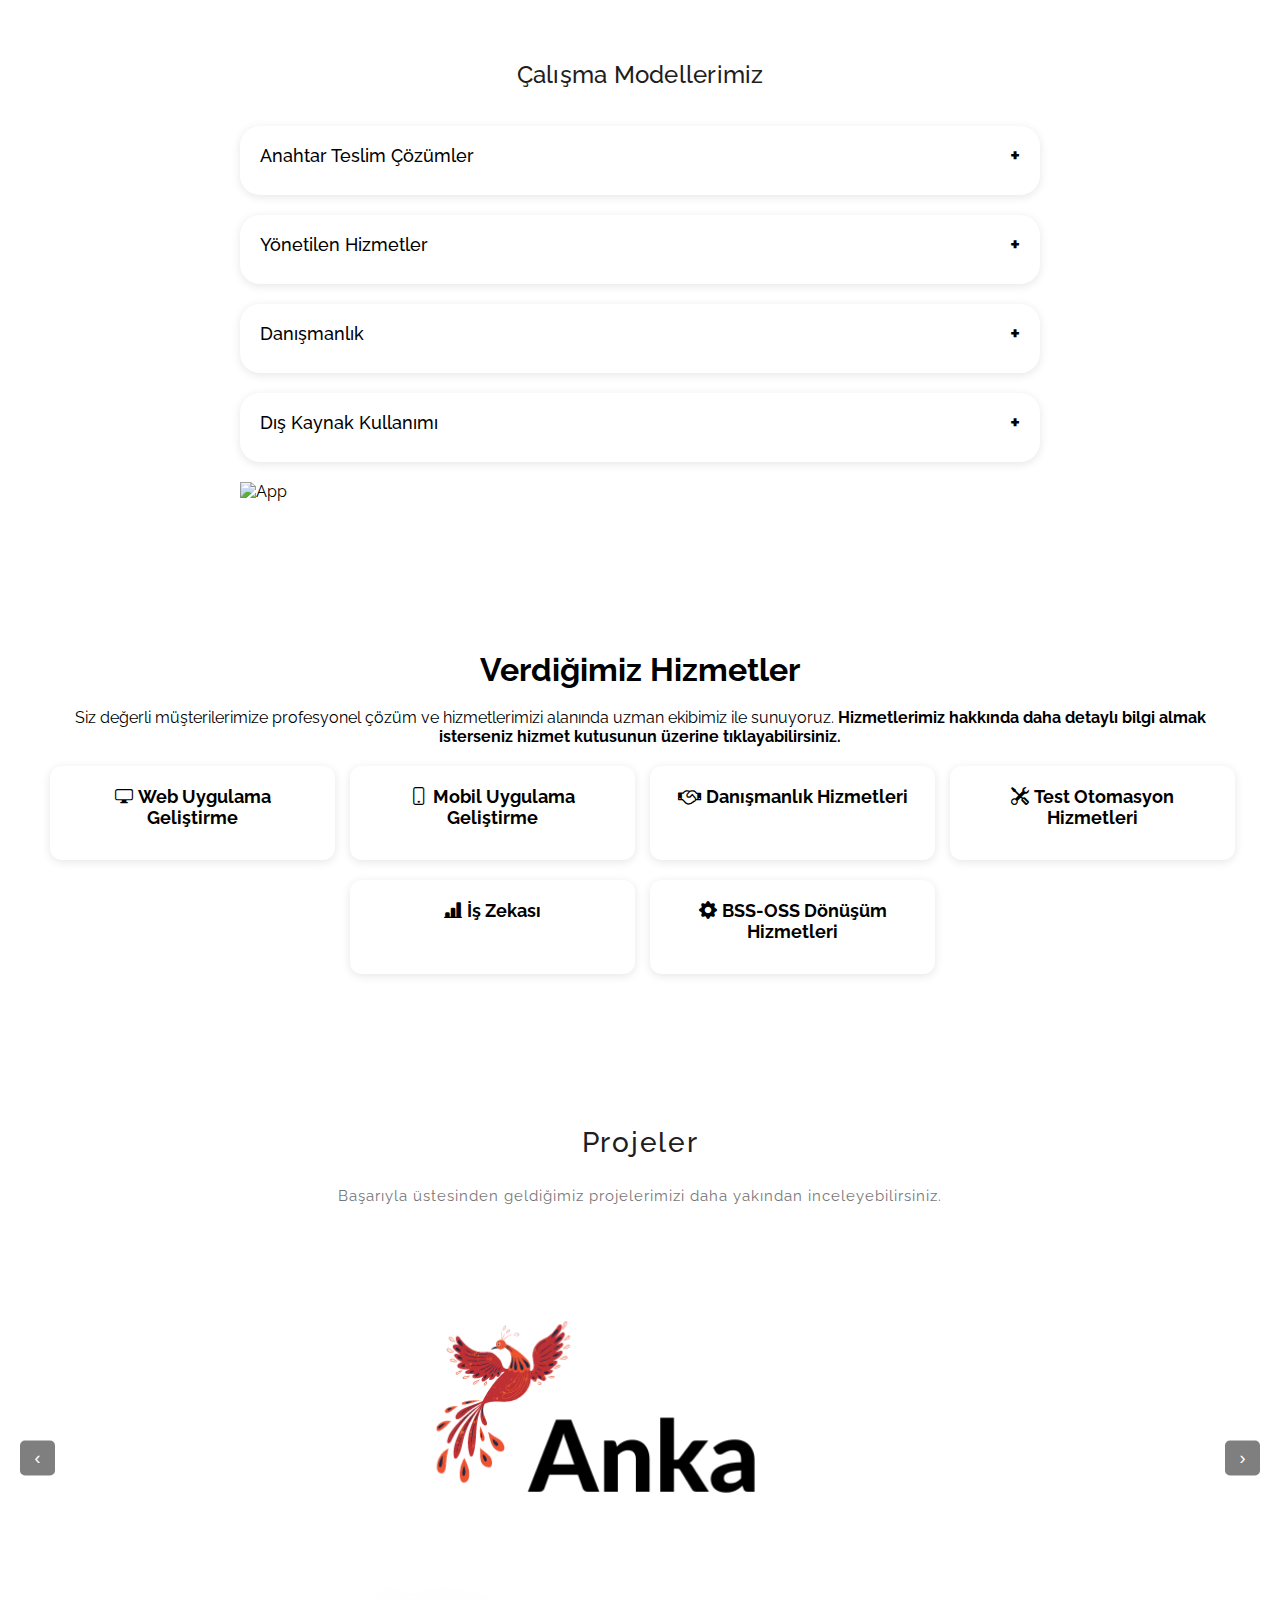
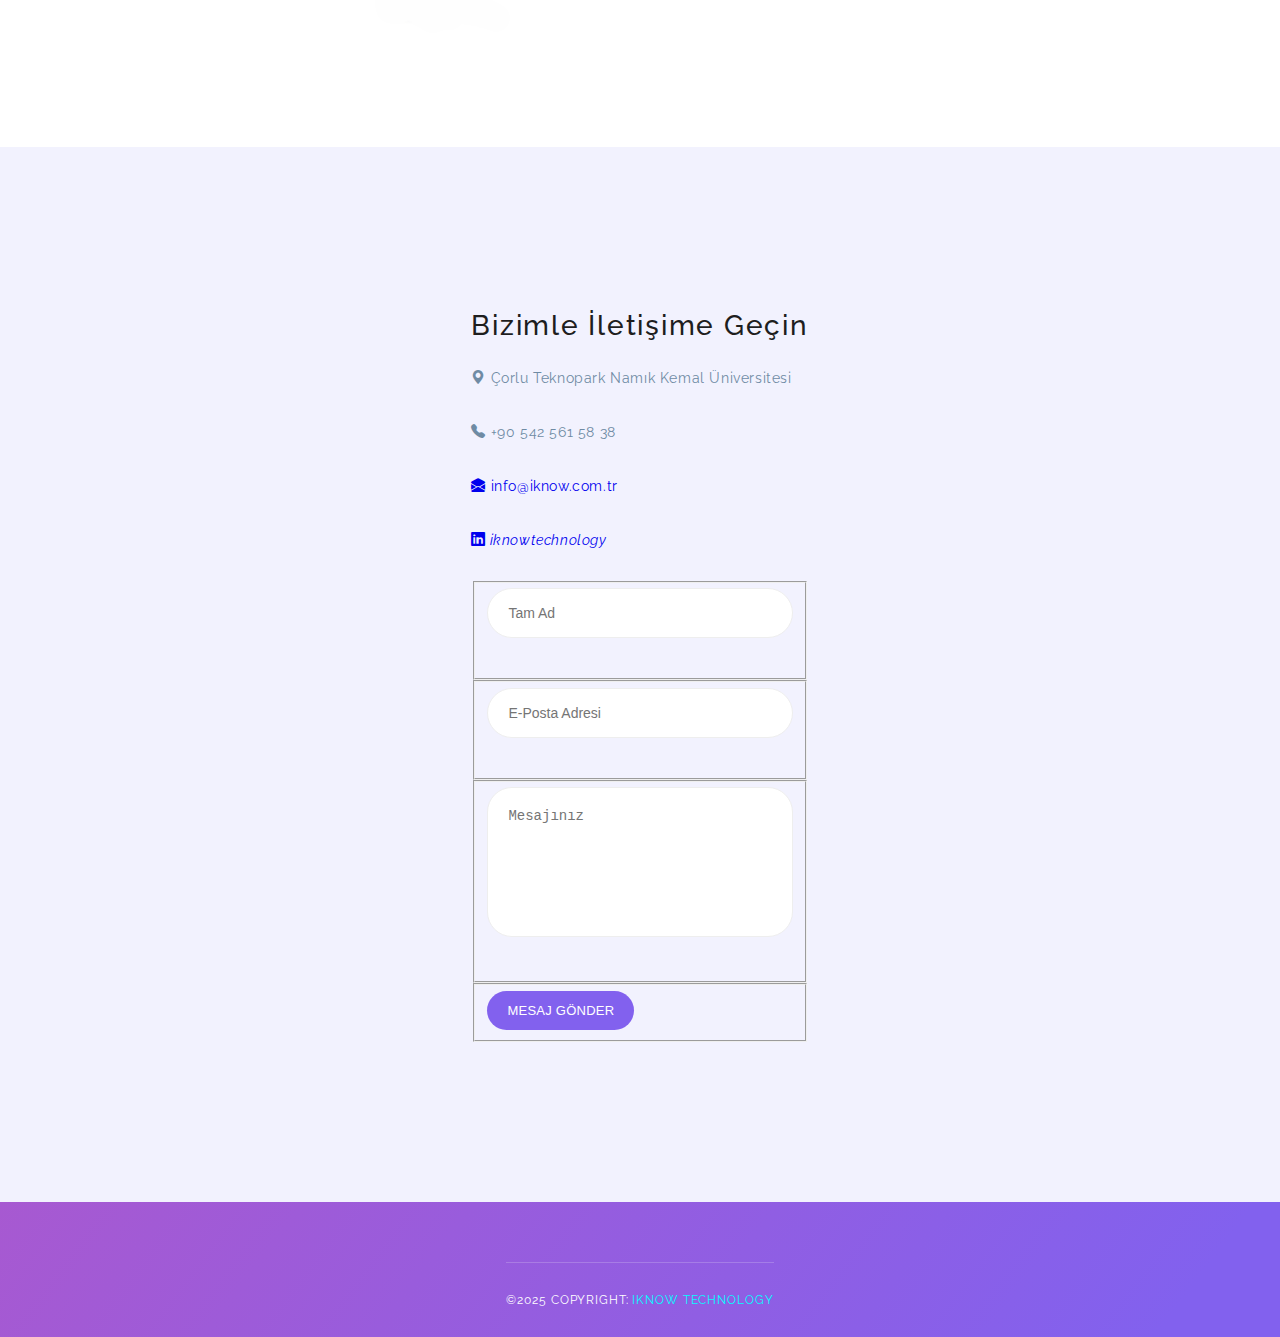
==== commit c36a08cd: "sabit header" ====
--- a/index.html
+++ b/index.html
@@ -9,7 +9,7 @@
     <meta name="author" content="">
     <link href="https://fonts.googleapis.com/css?family=Raleway:100,300,400,500,700,900" rel="stylesheet">
     <link rel="stylesheet" href="https://cdn.jsdelivr.net/npm/bootstrap-icons@1.11.3/font/bootstrap-icons.min.css">
-    <link rel="shortcut icon" href="assets/images/favicon.webp" type="image/x-icon">
+    <link rel="shortcut icon" href="assets/images/iAnalytics 2 Background.png" type="image/x-icon">
     <title>iKnow Technology</title>
 <!--
 SOFTY PINKO
@@ -47,7 +47,7 @@
                     <nav class="main-nav">
                         <!-- ***** Logo Start ***** -->
                         <a href="#" class="logo">
-                            <img src="assets/images/iKnowLogo.jpeg" alt="Softy Pinko"/>
+                            <img src="assets/images/iAnalytics 1 Origin.png" alt="Softy Pinko"/>
                         </a>
                         <!-- ***** Logo End ***** -->
                         <!-- ***** Menu Start ***** -->
@@ -88,6 +88,26 @@
         </div>
         <!-- ***** Header Text End ***** -->
     </div>
+    <button id="scrollToTop" onclick="scrollToTop()">
+        <i class="bi bi-house-door-fill"></i>
+    </button>
+
+    <script>
+window.addEventListener("scroll", function() {
+    var button = document.getElementById("scrollToTop");
+    if (window.scrollY > 300) { 
+        button.classList.add("show");
+    } else {
+        button.classList.remove("show");
+    }
+});
+
+function scrollToTop() {
+    window.scrollTo({ top: 0, behavior: "smooth" }); // Sayfanın en üstüne yumuşak geçiş yap
+}
+
+
+    </script>
     <!-- ***** Welcome Area End ***** -->
 
     <!-- ***** Features Small Start ***** -->
@@ -557,7 +577,7 @@
             justify-content: space-between;
             align-items: center;
             position: absolute;
-            top: 45%; /* Resme daha yakın yapıldı */
+            top: 60%; /* Resme daha yakın yapıldı */
             left: 0;
             right: 0;
             padding: 0 20px;
@@ -566,13 +586,16 @@
         }
     
         .slider-controls button {
+            width: 35px;
+            height: 35px;
             background-color: rgba(0, 0, 0, 0.5);
             color: #fff;
             border: none;
-            padding: 10px 20px;
+            padding: 10px 0px;
             cursor: pointer;
             font-size: 18px;
             border-radius: 5px;
+            line-height: 0;
         }
     
         .slider-controls button:hover {
--- a/assets/css/templatemo-softy-pinko.css
+++ b/assets/css/templatemo-softy-pinko.css
@@ -200,43 +200,6 @@
   line-height: 28px;
   letter-spacing: 1px;
 }
-/* Çalışma Modelleri */
-.work-models {
-  display: flex;
-  flex-wrap: wrap;
-  justify-content: space-between;
-}
-
-.work-box {
-  display: flex;
-  flex-direction: row;
-  flex-wrap: wrap;
-  width: 100%;
-}
-
-.work {
-  background-color: #fff;
-  border: 1px solid #dee2e6;
-  border-radius: 8px;
-  padding: 20px;
-  margin: 10px; 
-  flex: 0 0 calc(50% - 20px); 
-  box-shadow: 0 2px 48px 0 rgba(0, 0, 0, 0.10); 
-  text-align: center; 
-  -webkit-transition: all 0.3s ease 0s;
-  -moz-transition: all 0.3s ease 0s;
-  -o-transition: all 0.3s ease 0s;
-  transition: all 0.3s ease 0s;
-}
-
-.work:hover {
-  transform: scale(1.05);
-  background-color: #a759d1;
-  color: #fff;
-  box-shadow: 0 0 15px #9d5bd9 ;
-  border: 2px solid #8261ee;
-  outline: none;
-}
 
 .work h1 {
   font-size: 1.5rem; /* Başlık boyutu */
@@ -435,7 +398,7 @@
 --------------------------------------------- 
 */
 .header-area {
-  position: fixed;
+  position: static;
   top: 30px;
   left: 0px;
   right: 0px;
@@ -448,7 +411,6 @@
 }
 
 .header-area .main-nav {
-  box-shadow: 0px 0px 15px rgba(0,0,0,0.1);
   border-radius: 40px;
   min-height: 80px;
   background: #fff;
@@ -707,6 +669,38 @@
   .header-area .main-nav .nav {
     display: flex !important;
   }
+}
+
+
+#scrollToTop {
+  position: fixed;
+  bottom: 20px; /* Alt kenardan mesafe */
+  left: 20px; /* Sol kenardan mesafe */
+  width: 50px;
+  height: 50px;
+  background-color: #8261ee; /* Mor arka plan */
+  color: white;
+  border: none;
+  border-radius: 50%;
+  font-size: 22px;
+  display: flex;
+  align-items: center;
+  justify-content: center;
+  cursor: pointer;
+  transition: all 0.3s ease;
+  opacity: 0;
+  visibility: hidden;
+  box-shadow: 0px 4px 10px rgba(0, 0, 0, 0.2);
+  z-index: 10000;
+}
+
+#scrollToTop:hover {
+  background-color: #6a49c9;
+}
+
+#scrollToTop.show {
+  opacity: 1;
+  visibility: visible;
 }
 
 /* 
@@ -867,7 +861,6 @@
   margin-top: 17px;
   text-align: justify;
   overflow: auto;
-  height: 175px;
 }
 
 
@@ -1001,38 +994,6 @@
   gap: 20px;
 }
 
-/* Counter Ayarları */
-.counter {
-  overflow: hidden;
-  position: relative;
-}
-
-.counter:before {
-  content: '';
-  position: absolute;
-  width: 140%;
-  height: 140%;
-  opacity: .90;
-  background-image: url(../images/fun-facts-bg.png);
-  background-repeat: no-repeat;
-  background-size: cover;
-  background-position: center center;
-  z-index: 2;
-  top: -20%;
-  left: -20%;
-}
-
-.counter .content {
-  position: relative;
-  z-index: 3;
-  width: 100%;
-}
-
-.counter .content .count-item {
-  height: 340px;
-  position: relative;
-  width: 100%;
-}
 
 /* Responsive Ayarlar */
 @media (max-width: 991px) {
@@ -1170,198 +1131,6 @@
   letter-spacing: 0.6px;
   line-height: 26px;
 }
-
-/* 
----------------------------------------------
-pricing
---------------------------------------------- 
-*/
-.pricing-item {
-  background: #FFFFFF;
-  box-shadow: 0 2px 48px 0 rgba(0, 0, 0, 0.1);
-  border-radius: 20px;
-  margin-bottom: 30px;
-  margin-top: 20px;
-  padding: 30px 0px 40px 0px;
-}
-
-.pricing-item.active .pricing-header {
-  position: relative;
-}
-
-.pricing-item.active .pricing-header .pricing-title {
-  color: #1e1e1e;
-}
-
-.pricing-item.active .pricing-body .price-wrapper {
-  background-color: #ff589e;
-}
-
-.pricing-item.active .pricing-body .price-wrapper .currency {
-  color: #fff;
-}
-
-.pricing-item.active .pricing-body .price-wrapper .price {
-  color: #fff;
-}
-
-.pricing-item.active .pricing-body .price-wrapper .period {
-  color: #fff;
-}
-
-.pricing-item .pricing-header {
-  text-align: center;
-  display: block;
-  position: relative;
-  padding-bottom: 10px;
-}
-
-.pricing-item .pricing-header .pricing-title {
-  font-weight: 500;
-  font-size: 17px;
-  letter-spacing: 0.25px;
-  color: #1e1e1e;
-  width: 180px;
-  height: 40px;
-  line-height: 40px;
-  left: 0px;
-  right: 0px;
-  margin: auto;
-}
-
-.pricing-item .pricing-body {
-  margin-bottom: 40px;
-}
-
-.pricing-item .pricing-body .price-wrapper {
-  text-align: center;
-  padding-top: 20px;
-  padding-bottom: 13px;
-  background: #8261ee;
-  width: 80%;
-  margin: auto;
-  margin-bottom: 40px;
-  margin-top: 5px;
-  border-radius: 20px;
-}
-
-.pricing-item .pricing-body .price-wrapper .currency {
-  height: 47px;
-  font-weight: 500;
-  font-size: 32px;
-  color: #fff;
-  position: relative;
-  top: -1px;
-}
-
-.pricing-item .pricing-body .price-wrapper .price {
-  font-weight: 500;
-  font-size: 28px;
-  color: #fff;
-}
-
-.pricing-item .pricing-body .price-wrapper .period {
-  font-weight: 400;
-  font-size: 14px;
-  color: #fff;
-  display: block;
-  letter-spacing: 0.88px;
-}
-
-.pricing-item .pricing-body .list li {
-  text-align: center;
-  margin-bottom: 12px;
-  font-weight: 400;
-  font-size: 13px;
-  color: #7a7a7a;
-  letter-spacing: 0.25px;
-  text-decoration: line-through;
-}
-
-.pricing-item .pricing-body .list li.active {
-  color: #7a7a7a;
-  text-decoration: none;
-}
-
-.pricing-item .pricing-footer {
-  text-align: center;
-  margin-top: 50px;
-}
-
-/* 
----------------------------------------------
-blog
---------------------------------------------- 
-*/
-.blog-post-thumb {
-  text-align: center;
-  margin-bottom: 30px;
-}
-
-.blog-post-thumb.big .img {
-  height: 400px;
-}
-
-.blog-post-thumb .img {
-  overflow: hidden;
-  border-radius: 20px;
-  position: relative;
-  height: 200px;
-}
-
-.blog-post-thumb .blog-content {
-  margin-top: -30px;
-  padding-top: 50px;
-}
-
-.blog-post-thumb h3 {
-  margin-bottom: 20px !important;
-}
-
-.blog-post-thumb h3 a {
-  font-weight: 500;
-  font-size: 18px;
-  color: #1e1e1e;
-  letter-spacing: 0.25px;
-  line-height: 26px;
-  -webkit-transition: all 0.3s ease 0s;
-  -moz-transition: all 0.3s ease 0s;
-  -o-transition: all 0.3s ease 0s;
-  transition: all 0.3s ease 0s;
-}
-
-.blog-post-thumb h3 a:hover {
-  color: #ff589e;
-}
-
-.blog-post-thumb .text {
-  font-weight: 400;
-  font-size: 13px;
-  color: #777;
-  letter-spacing: 0.26px;
-  line-height: 26px;
-  margin-bottom: 15px;
-}
-
-.blog-post-thumb .post-footer span {
-  float: left;
-  height: 30px;
-  line-height: 30px;
-  font-weight: 300;
-  font-size: 14px;
-  color: #777;
-  padding-left: 30px;
-}
-
-.blog-post-thumb a.main-button  {
-  margin-top: 10px;
-  display: inline-block;
-}
-
-.blog-list .blog-post-thumb {
-  text-align: left;
-}
-
 
 /* 
 ---------------------------------------------
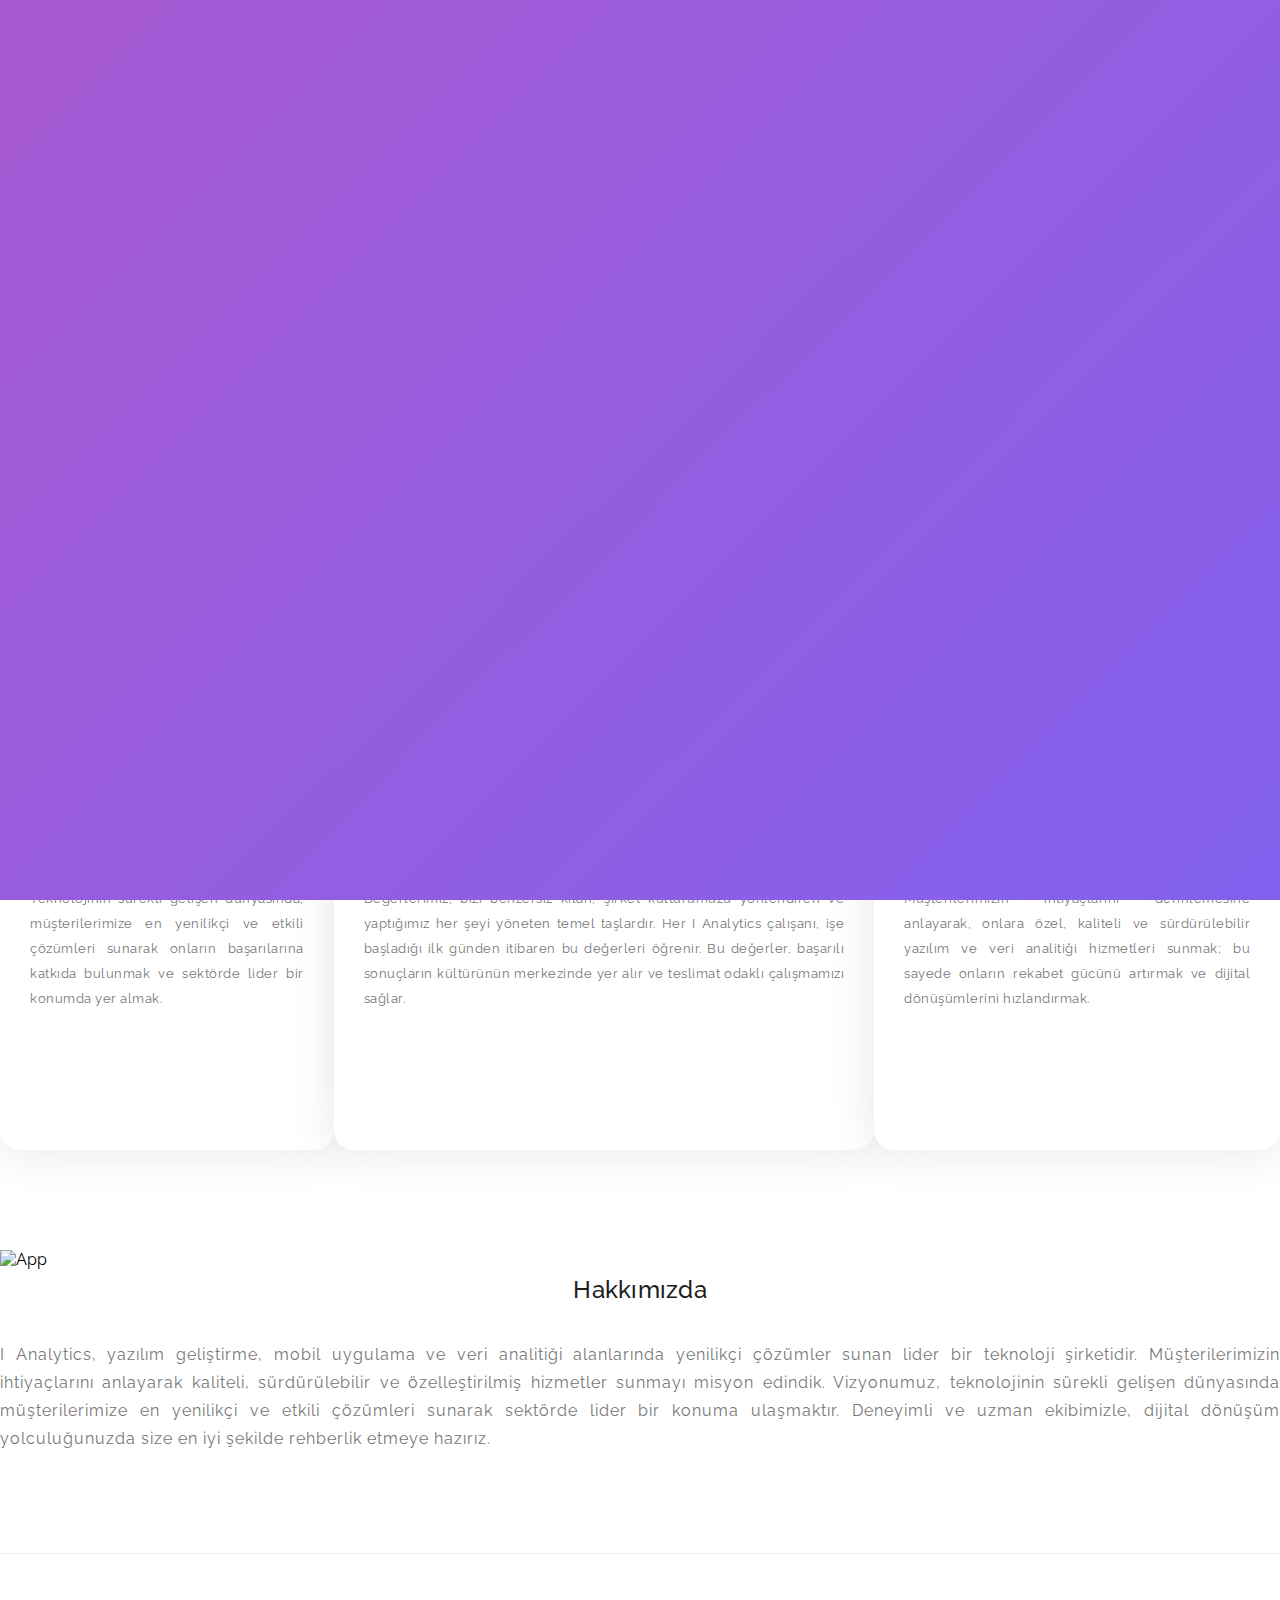
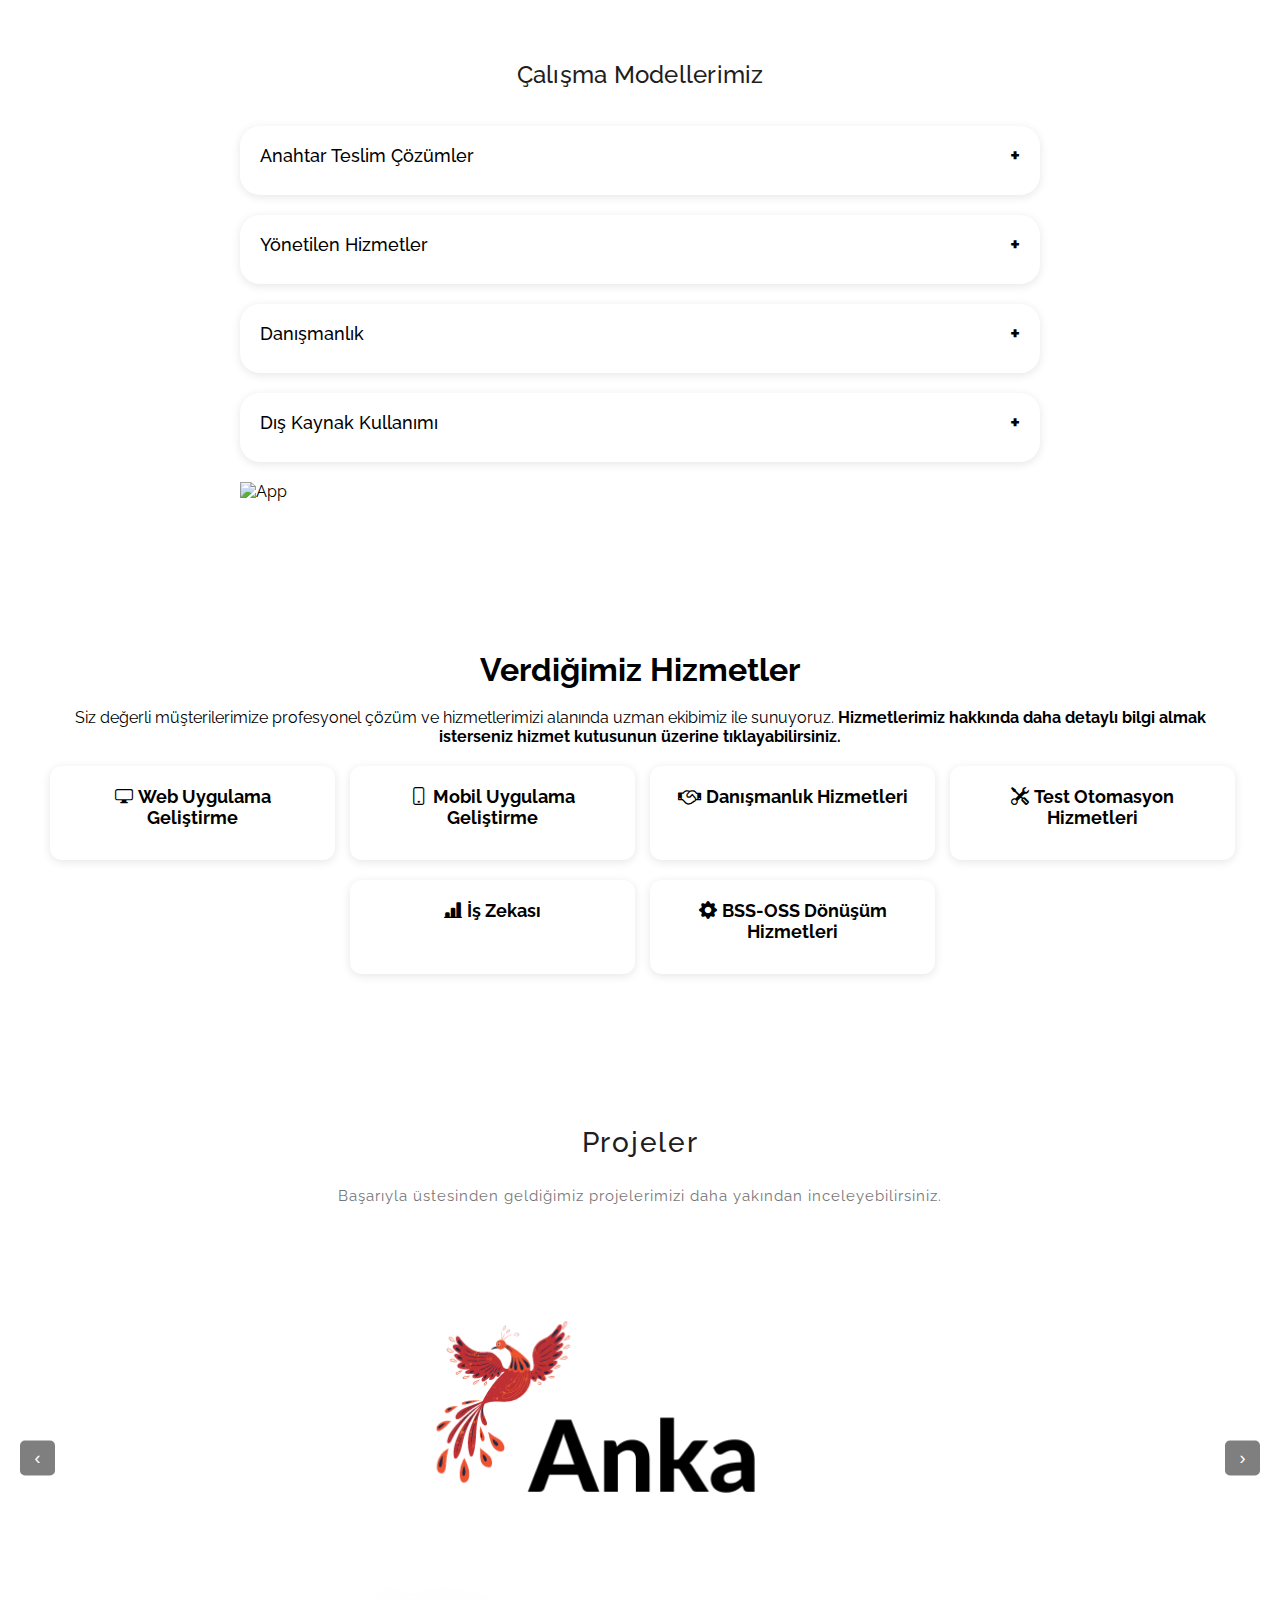
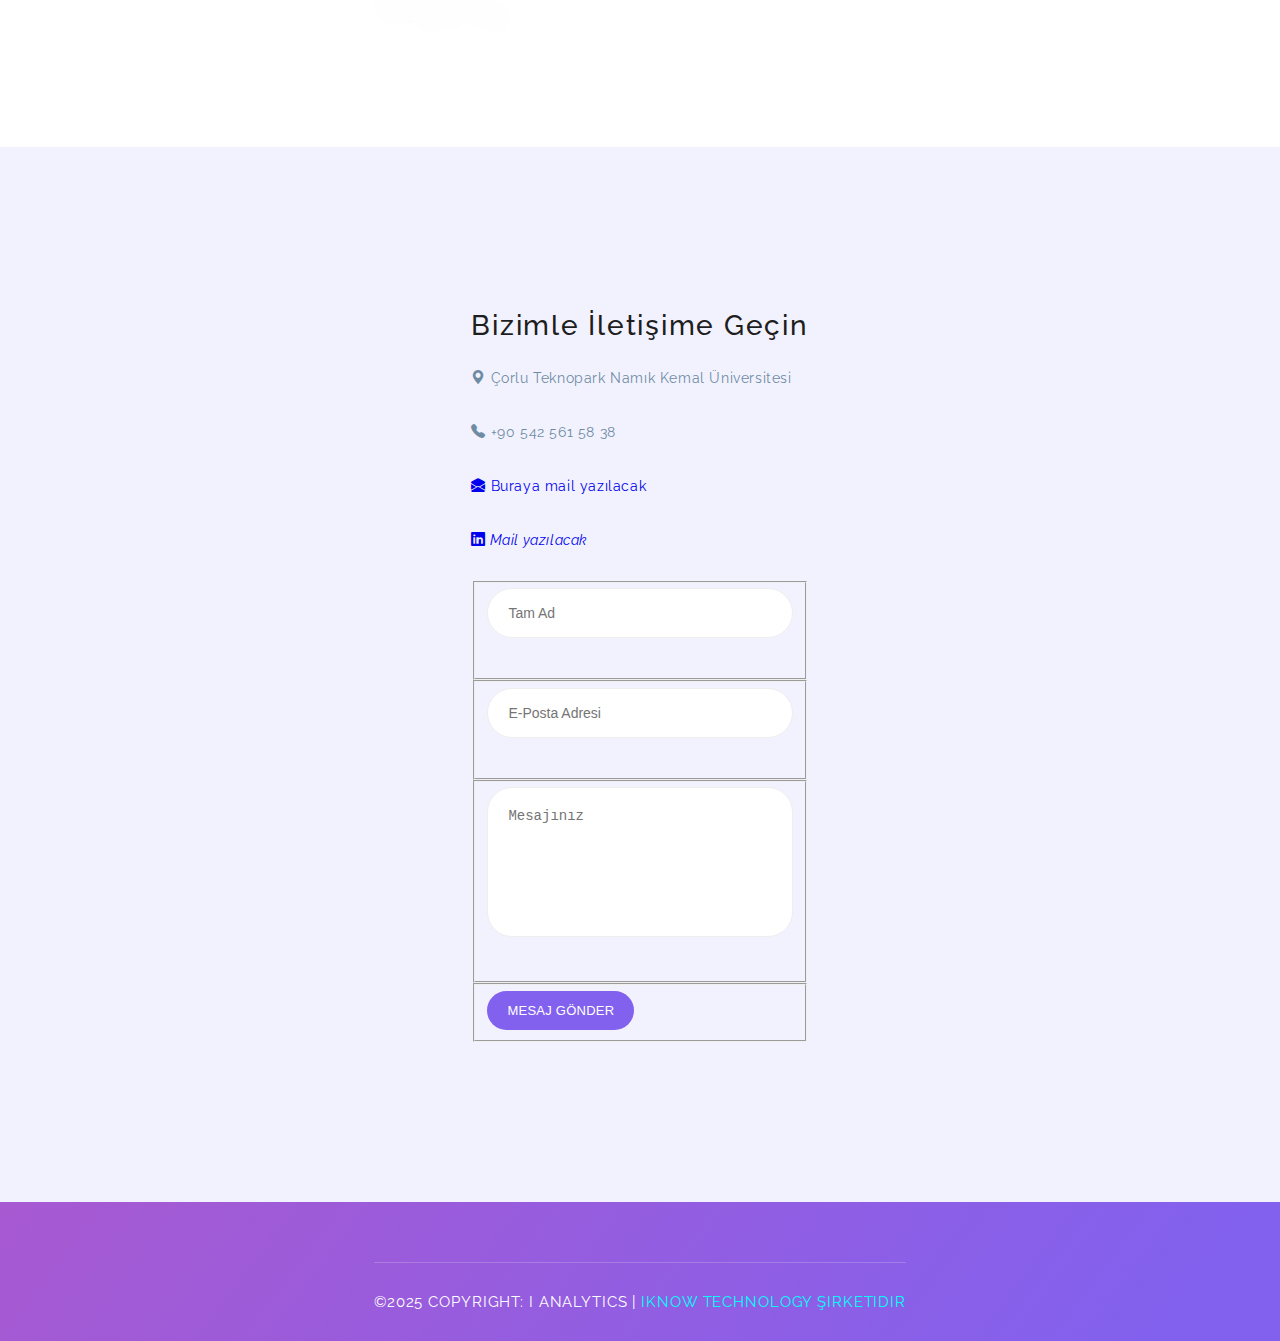
==== commit bd5dd898: "I Analytics" ====
--- a/index.html
+++ b/index.html
@@ -10,7 +10,7 @@
     <link href="https://fonts.googleapis.com/css?family=Raleway:100,300,400,500,700,900" rel="stylesheet">
     <link rel="stylesheet" href="https://cdn.jsdelivr.net/npm/bootstrap-icons@1.11.3/font/bootstrap-icons.min.css">
     <link rel="shortcut icon" href="assets/images/iAnalytics 2 Background.png" type="image/x-icon">
-    <title>iKnow Technology</title>
+    <title>I analytics</title>
 <!--
 SOFTY PINKO
 https://templatemo.com/tm-535-softy-pinko
@@ -58,7 +58,7 @@
                             <li><a href="#testimonials">Projeler</a></li>
                             <!-- <li><a href="#pricing-plans">Pricing Tables</a></li>
                             <li><a href="#blog">Blog Entries</a></li> -->
-                            <li><a href="#contact-us">İletişim</a></li>
+                            <li><a href="#contact-us">iletişim</a></li>
                         </ul>
                         <a class='menu-trigger'>
                             <span>Menu</span>
@@ -129,7 +129,7 @@
                         <div class="col-lg-4 col-md-6 col-sm-6 col-12" data-scroll-reveal="enter bottom move 50px over 0.6s after 0.4s">
                             <div class="features-small-item">
                                 <h2>Değerlerimiz</h2>
-                                <p>Değerlerimiz, bizi benzersiz kılan, şirket kültürümüzü yönlendiren ve yaptığımız her şeyi yöneten temel taşlardır. Her iKnow çalışanı, işe başladığı ilk günden itibaren bu değerleri öğrenir. Bu değerler, başarılı sonuçların kültürünün merkezinde yer alır ve teslimat odaklı çalışmamızı sağlar.</p>
+                                <p>Değerlerimiz, bizi benzersiz kılan, şirket kültürümüzü yönlendiren ve yaptığımız her şeyi yöneten temel taşlardır. Her I Analytics çalışanı, işe başladığı ilk günden itibaren bu değerleri öğrenir. Bu değerler, başarılı sonuçların kültürünün merkezinde yer alır ve teslimat odaklı çalışmamızı sağlar.</p>
                             </div>
                         </div>
                         <!-- ***** Features Small Item End ***** -->
@@ -162,7 +162,7 @@
                         <h2 class="section-title">Hakkımızda</h2>
                     </div>
                     <div class="left-text">
-                        <p>iKnow Technology, yazılım geliştirme, mobil uygulama ve veri analitiği alanlarında yenilikçi çözümler sunan lider bir teknoloji şirketidir. Müşterilerimizin ihtiyaçlarını anlayarak kaliteli, sürdürülebilir ve özelleştirilmiş hizmetler sunmayı misyon edindik. Vizyonumuz, teknolojinin sürekli gelişen dünyasında müşterilerimize en yenilikçi ve etkili çözümleri sunarak sektörde lider bir konuma ulaşmaktır. Deneyimli ve uzman ekibimizle, dijital dönüşüm yolculuğunuzda size en iyi şekilde rehberlik etmeye hazırız.</p>
+                        <p>I Analytics, yazılım geliştirme, mobil uygulama ve veri analitiği alanlarında yenilikçi çözümler sunan lider bir teknoloji şirketidir. Müşterilerimizin ihtiyaçlarını anlayarak kaliteli, sürdürülebilir ve özelleştirilmiş hizmetler sunmayı misyon edindik. Vizyonumuz, teknolojinin sürekli gelişen dünyasında müşterilerimize en yenilikçi ve etkili çözümleri sunarak sektörde lider bir konuma ulaşmaktır. Deneyimli ve uzman ekibimizle, dijital dönüşüm yolculuğunuzda size en iyi şekilde rehberlik etmeye hazırız.</p>
                     </div>
                 </div>
             </div>
@@ -193,7 +193,7 @@
                                 <div class="plus-icon">+</div>
                             </div>
                             <div class="accordion-content">
-                                <p>iKnow Technology, müşterinin tüm gereksinimlerini karşılayacak uçtan uca çözüm sunar. Proje planlama, analiz, tasarım, geliştirme, test ve operasyon aşamalarını kapsayan bu modelde, proje tamamen iKnow Technology tarafından yürütülür. Böylece müşteriler, proje yönetimi ve uygulama süreçlerinden endişe duymadan sonuç odaklı hizmet alır.</p>
+                                <p>I Analytics, müşterinin tüm gereksinimlerini karşılayacak uçtan uca çözüm sunar. Proje planlama, analiz, tasarım, geliştirme, test ve operasyon aşamalarını kapsayan bu modelde, proje tamamen I Analytics tarafından yürütülür. Böylece müşteriler, proje yönetimi ve uygulama süreçlerinden endişe duymadan sonuç odaklı hizmet alır.</p>
                             </div>
                         </div>
     
@@ -204,7 +204,7 @@
                                 <div class="plus-icon">+</div>
                             </div>
                             <div class="accordion-content">
-                                <p>iKnow Technology, müşteriler adına BT fonksiyonlarını proaktif olarak yönetir. Bu modelde, gerekli IT hizmetleri, 7/24 destek ve maliyet avantajları ile müşterilerin operasyonlarının sürekliliği sağlanır.</p>
+                                <p>I Analytics, müşteriler adına BT fonksiyonlarını proaktif olarak yönetir. Bu modelde, gerekli IT hizmetleri, 7/24 destek ve maliyet avantajları ile müşterilerin operasyonlarının sürekliliği sağlanır.</p>
                             </div>
                         </div>
     
@@ -215,7 +215,7 @@
                                 <div class="plus-icon">+</div>
                             </div>
                             <div class="accordion-content">
-                                <p>iKnow Technology, müşterilerinin ihtiyaçlarına uygun stratejiler ve teknolojik çözümler sunmak için kapsamlı danışmanlık hizmetleri sağlar. Bu model, proje yönetimi, yazılım mimarisi, test süreçleri ve operasyon desteğini içerir.</p>
+                                <p>I Analytics, müşterilerinin ihtiyaçlarına uygun stratejiler ve teknolojik çözümler sunmak için kapsamlı danışmanlık hizmetleri sağlar. Bu model, proje yönetimi, yazılım mimarisi, test süreçleri ve operasyon desteğini içerir.</p>
                             </div>
                         </div>
     
@@ -226,7 +226,7 @@
                                 <div class="plus-icon">+</div>
                             </div>
                             <div class="accordion-content">
-                                <p>iKnow Technology, müşterilerin belirli BT süreçlerini dış kaynak kullanımı yoluyla optimize etmelerine yardımcı olur. Bu model, proje yönetimi, analiz, geliştirme ve destek hizmetlerini kapsar.</p>
+                                <p>I Analytics, müşterilerin belirli BT süreçlerini dış kaynak kullanımı yoluyla optimize etmelerine yardımcı olur. Bu model, proje yönetimi, analiz, geliştirme ve destek hizmetlerini kapsar.</p>
                             </div>
                         </div>
                     </div>
@@ -386,7 +386,7 @@
     <div class="service-modal-content">
         <h2>Web Uygulama Geliştirme</h2>
         <p>İşletmeler günümüzde müşterilerini etkilemek ve hedef pazarlara etkili şekilde giriş yapabilmek için web sitelerini etkin şekilde yapılandırıp kullanmaktalar. Teknolojinin önderliğinde ilerleyen inovasyon süreçleri sayesinde bugün artık web uygulamaları daha önce hiç olmadığı kadar önem taşır hale geldi. <br><br>
-            iKnow Teknoloji bünyesinde geliştirilen web uygulamaları çalıştığı ekran çözünürlüğüne göre responsive şekilde gerek mobil gerekse masaüstü tarayıcılara hizmet verebilmektedir.
+            I Analytics Teknoloji bünyesinde geliştirilen web uygulamaları çalıştığı ekran çözünürlüğüne göre responsive şekilde gerek mobil gerekse masaüstü tarayıcılara hizmet verebilmektedir.
         </p>
         <button class="service-modal-close" onclick="closeServiceModal('service-web')">Kapat</button>
     </div>
@@ -690,10 +690,10 @@
                     <div class="contact-text">
                         <p><i class="bi bi-geo-alt-fill"></i> Çorlu Teknopark Namık Kemal Üniversitesi</p>
                         <p><i class="bi bi-telephone-fill"></i> +90 542 561 58 38</p>
-                        <p><a href="mailto:info@iknow.com.tr">
-                            <i class="bi bi-envelope-open-fill"></i> info@iknow.com.tr
+                        <p><a href="mailto:info@iknow.com.tr"> <!--Buraya mail girilecek-->
+                            <i class="bi bi-envelope-open-fill"></i> Buraya mail yazılacak
                         </a></p>
-                        <p><a class="nav-link p-1" href="https://www.linkedin.com/company/iknowtechnology" target="_blank"><i class="bi bi-linkedin"> iknowtechnology</i></a>
+                        <p><a class="nav-link p-1" href="https://www.linkedin.com/company/iknowtechnology" target="_blank"><i class="bi bi-linkedin"> Mail yazılacak</i></a> <!--mail gir-->
                     </div>
                 </div>
                 <!-- ***** Contact Text End ***** -->
@@ -739,7 +739,7 @@
 
             <div class="row">
                 <div class="col-lg-12">
-                    <p class="copyright">&copy;2025 Copyright: <a href="#">iKnow Technology</a></p>
+                    <p class="copyright" style="font-size: 15px;">&copy;2025 Copyright: i Analytics | <a href="#">iKnow Technology Şirketidir</a></p>
                 </div>
             </div>
         </div>
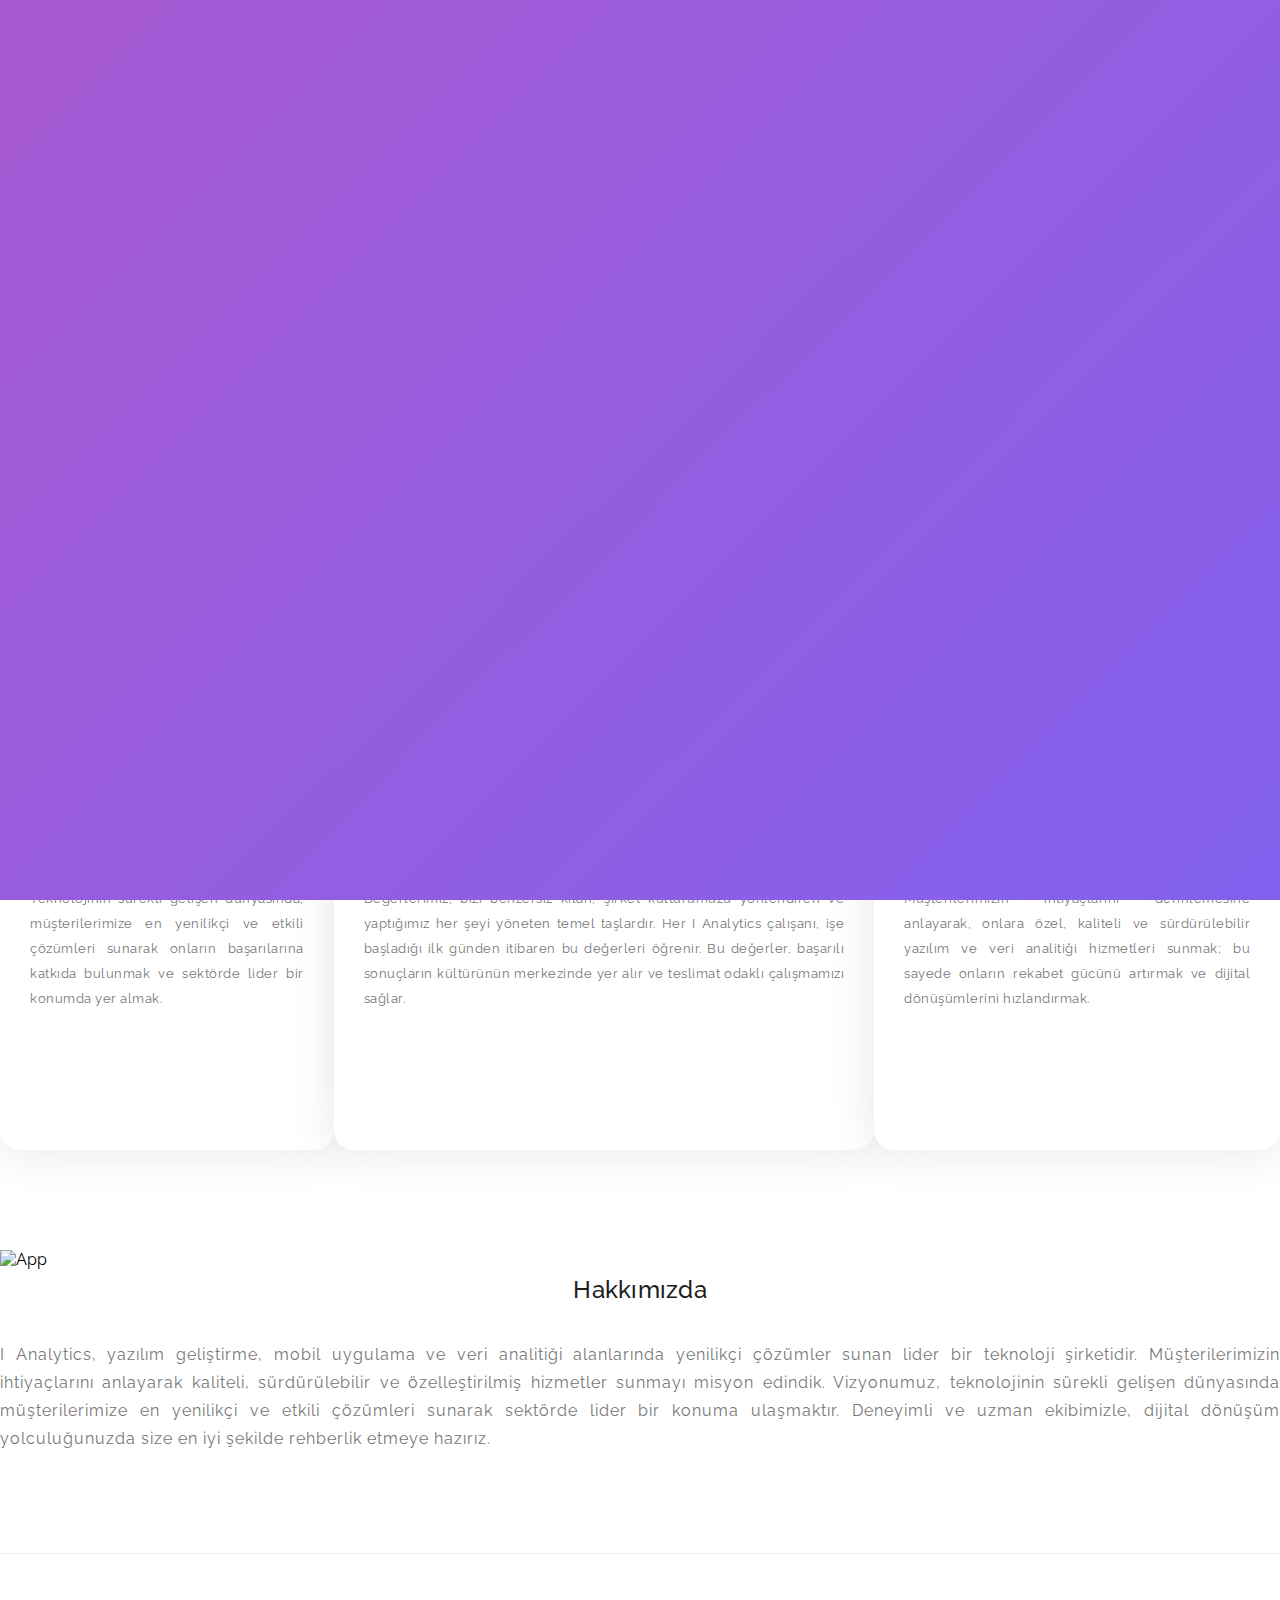
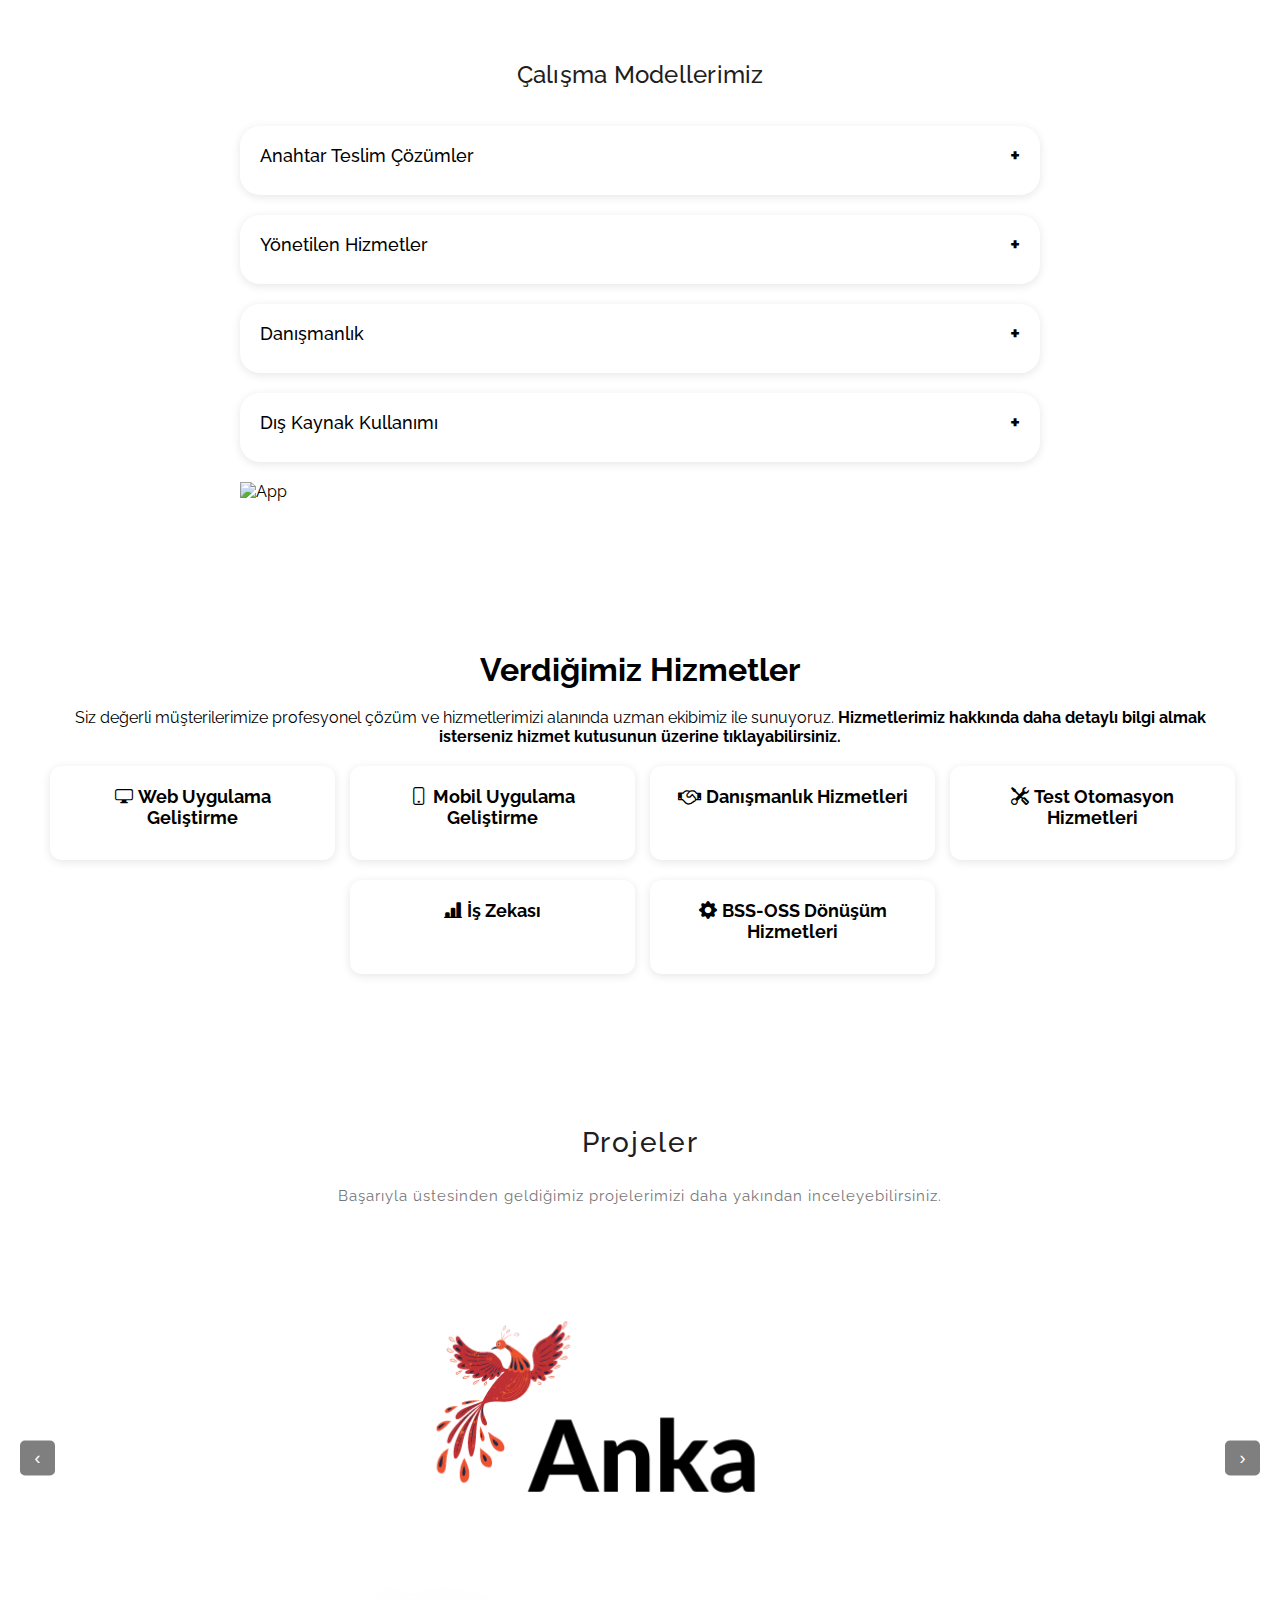
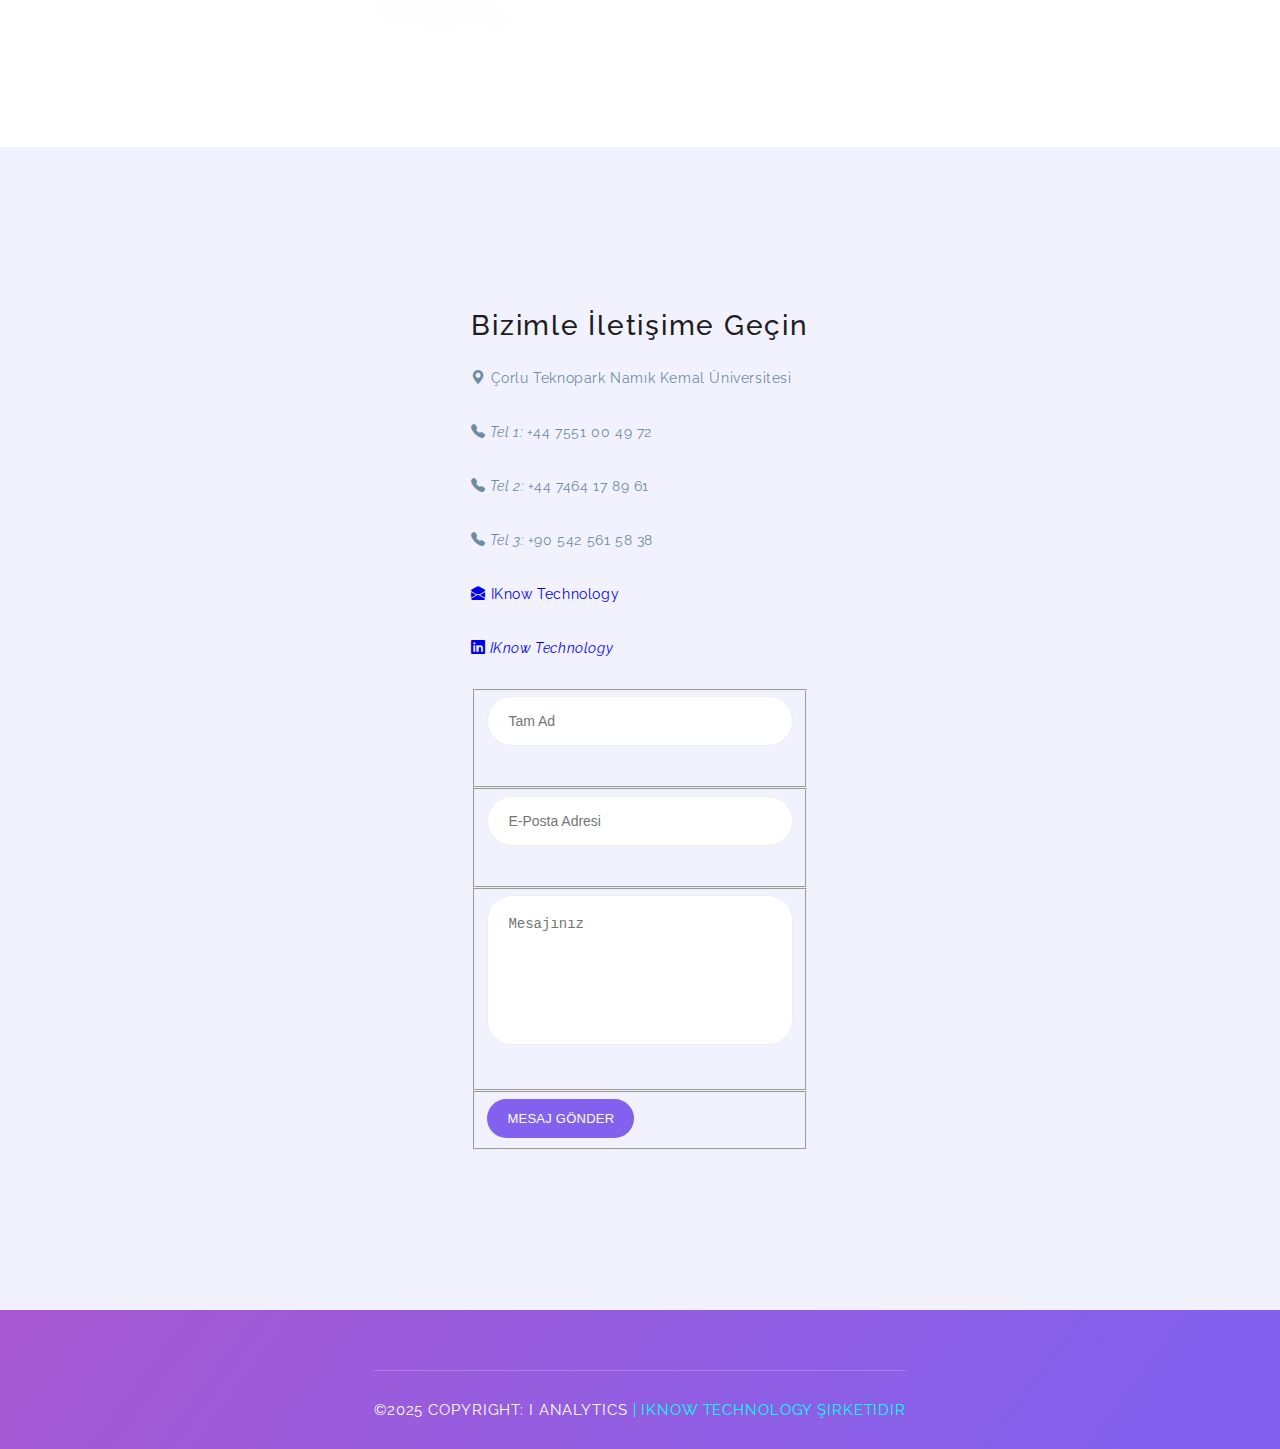
==== commit 5321da03: "iletişim" ====
--- a/index.html
+++ b/index.html
@@ -689,11 +689,13 @@
                 <div class="col-lg-4 col-md-6 col-sm-12">
                     <div class="contact-text">
                         <p><i class="bi bi-geo-alt-fill"></i> Çorlu Teknopark Namık Kemal Üniversitesi</p>
-                        <p><i class="bi bi-telephone-fill"></i> +90 542 561 58 38</p>
-                        <p><a href="mailto:info@iknow.com.tr"> <!--Buraya mail girilecek-->
-                            <i class="bi bi-envelope-open-fill"></i> Buraya mail yazılacak
+                        <p><i class="bi bi-telephone-fill"> Tel 1: </i>+44 7551 00 49 72</p>
+                        <p><i class="bi bi-telephone-fill"> Tel 2: </i>+44 7464 17 89 61</p>
+                        <p><i class="bi bi-telephone-fill"> Tel 3: </i>+90 542 561 58 38</p>
+                        <p><a href="mailto:info@iknowtechnology.uk">
+                            <i class="bi bi-envelope-open-fill"></i> IKnow Technology
                         </a></p>
-                        <p><a class="nav-link p-1" href="https://www.linkedin.com/company/iknowtechnology" target="_blank"><i class="bi bi-linkedin"> Mail yazılacak</i></a> <!--mail gir-->
+                        <p><a class="nav-link p-1" href="https://www.linkedin.com/company/iknowtechnology/mycompany/" target="_blank"><i class="bi bi-linkedin"> IKnow Technology</i></a> <!--mail gir-->
                     </div>
                 </div>
                 <!-- ***** Contact Text End ***** -->
@@ -739,7 +741,7 @@
 
             <div class="row">
                 <div class="col-lg-12">
-                    <p class="copyright" style="font-size: 15px;">&copy;2025 Copyright: i Analytics | <a href="#">iKnow Technology Şirketidir</a></p>
+                    <p class="copyright" style="font-size: 15px;">&copy;2025 Copyright: i Analytics <a href="#">| iKnow Technology Şirketidir</a></p>
                 </div>
             </div>
         </div>
--- a/assets/css/templatemo-softy-pinko.css
+++ b/assets/css/templatemo-softy-pinko.css
@@ -458,13 +458,12 @@
 }
 
 .header-area .main-nav .nav li a {
-  background-color: #f2f2fe;
-  padding: 0 10px;
-  border-radius: 20px;
-  display: block;
+  position: relative;
+  font-size: 16px;
   font-weight: 500;
-  font-size: 13px;
-  color: #fff;
+  text-transform: uppercase;
+  padding: 10px 15px;
+  color: #3B566E;
   -webkit-transition: all 0.3s ease 0s;
   -moz-transition: all 0.3s ease 0s;
   -o-transition: all 0.3s ease 0s;
@@ -473,6 +472,29 @@
   line-height: 40px;
   border: transparent;
   letter-spacing: 1px;
+  overflow: hidden;
+}
+
+.main-nav ul.nav li a::before {
+  content: "";
+  position: absolute;
+  width: 100%;
+  height: 3px;
+  bottom: -5px;
+  left: -100%;
+  background: linear-gradient(90deg, #8261ee, #ff589e);
+  transition: all 0.4s ease-in-out;
+  opacity: 0;
+}
+
+.main-nav ul.nav li a:hover::before {
+  left: 0;
+  opacity: 1;
+}
+
+.main-nav ul.nav li a:hover {
+  color: #8261ee;
+  transform: scale(1.05);
 }
 
 .header-area .main-nav .nav li a:hover {
@@ -1028,6 +1050,14 @@
       width: 100%;
   }
 
+  .scroll-top {
+    width: 40px;
+    height: 40px;
+    font-size: 20px;
+    bottom: 15px;
+    left: 15px;
+}
+
   .mini .mini-content .mini-box {
       width: 300px; /* Daha geniş yap */
       max-width: 900px; /* Maksimum genişlik sınırı koy */
@@ -1351,6 +1381,7 @@
 }
 
 .slider-item.active {
+  width: auto;
   display: flex;
 }
 
@@ -1418,7 +1449,16 @@
   }
 
   .header-area .main-nav .nav li a {
-    font-size: 12px;
+    position: relative;
+    font-size: 16px;
+    font-weight: 500;
+    text-transform: uppercase;
+    padding: 12px 20px;
+    color: #3B566E;
+    background: transparent;
+    border: 2px solid transparent;
+    transition: all 0.3s ease;
+    overflow: hidden;
   }
 
   /* Welcome Section */
